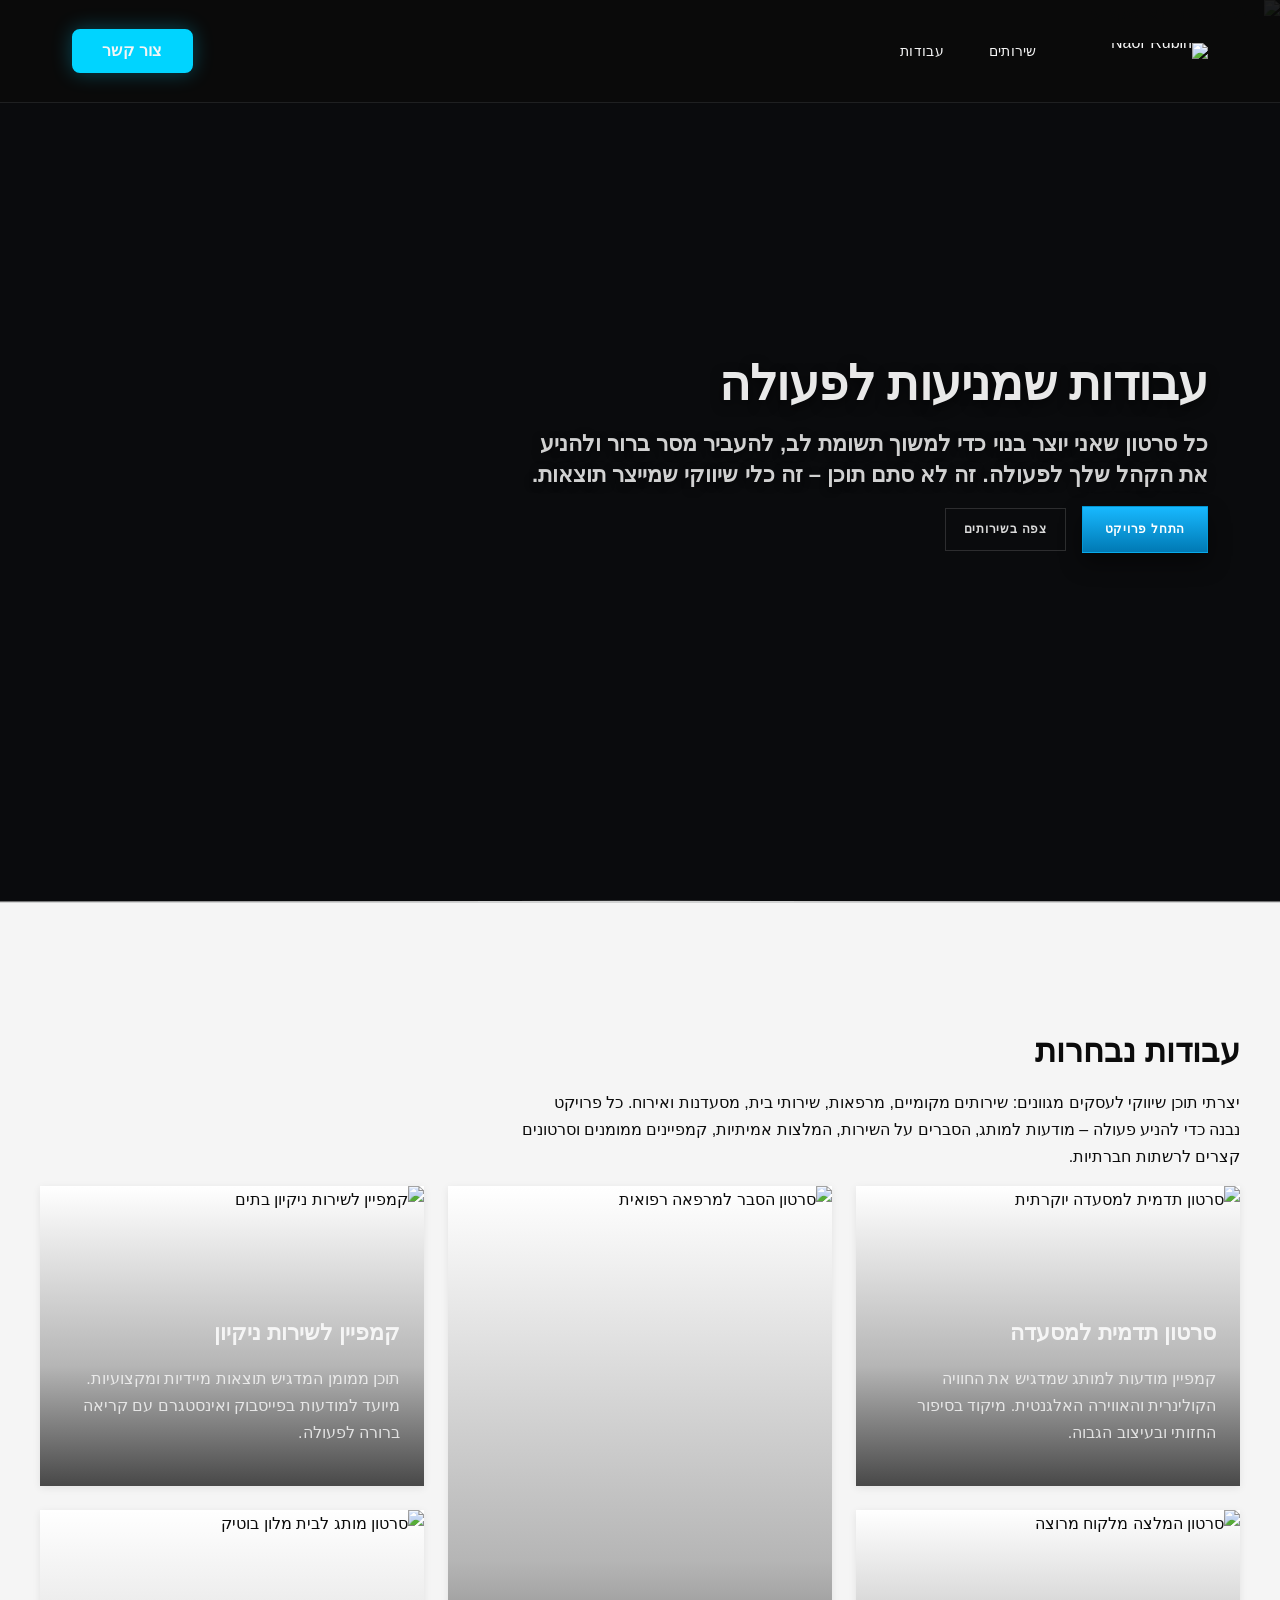
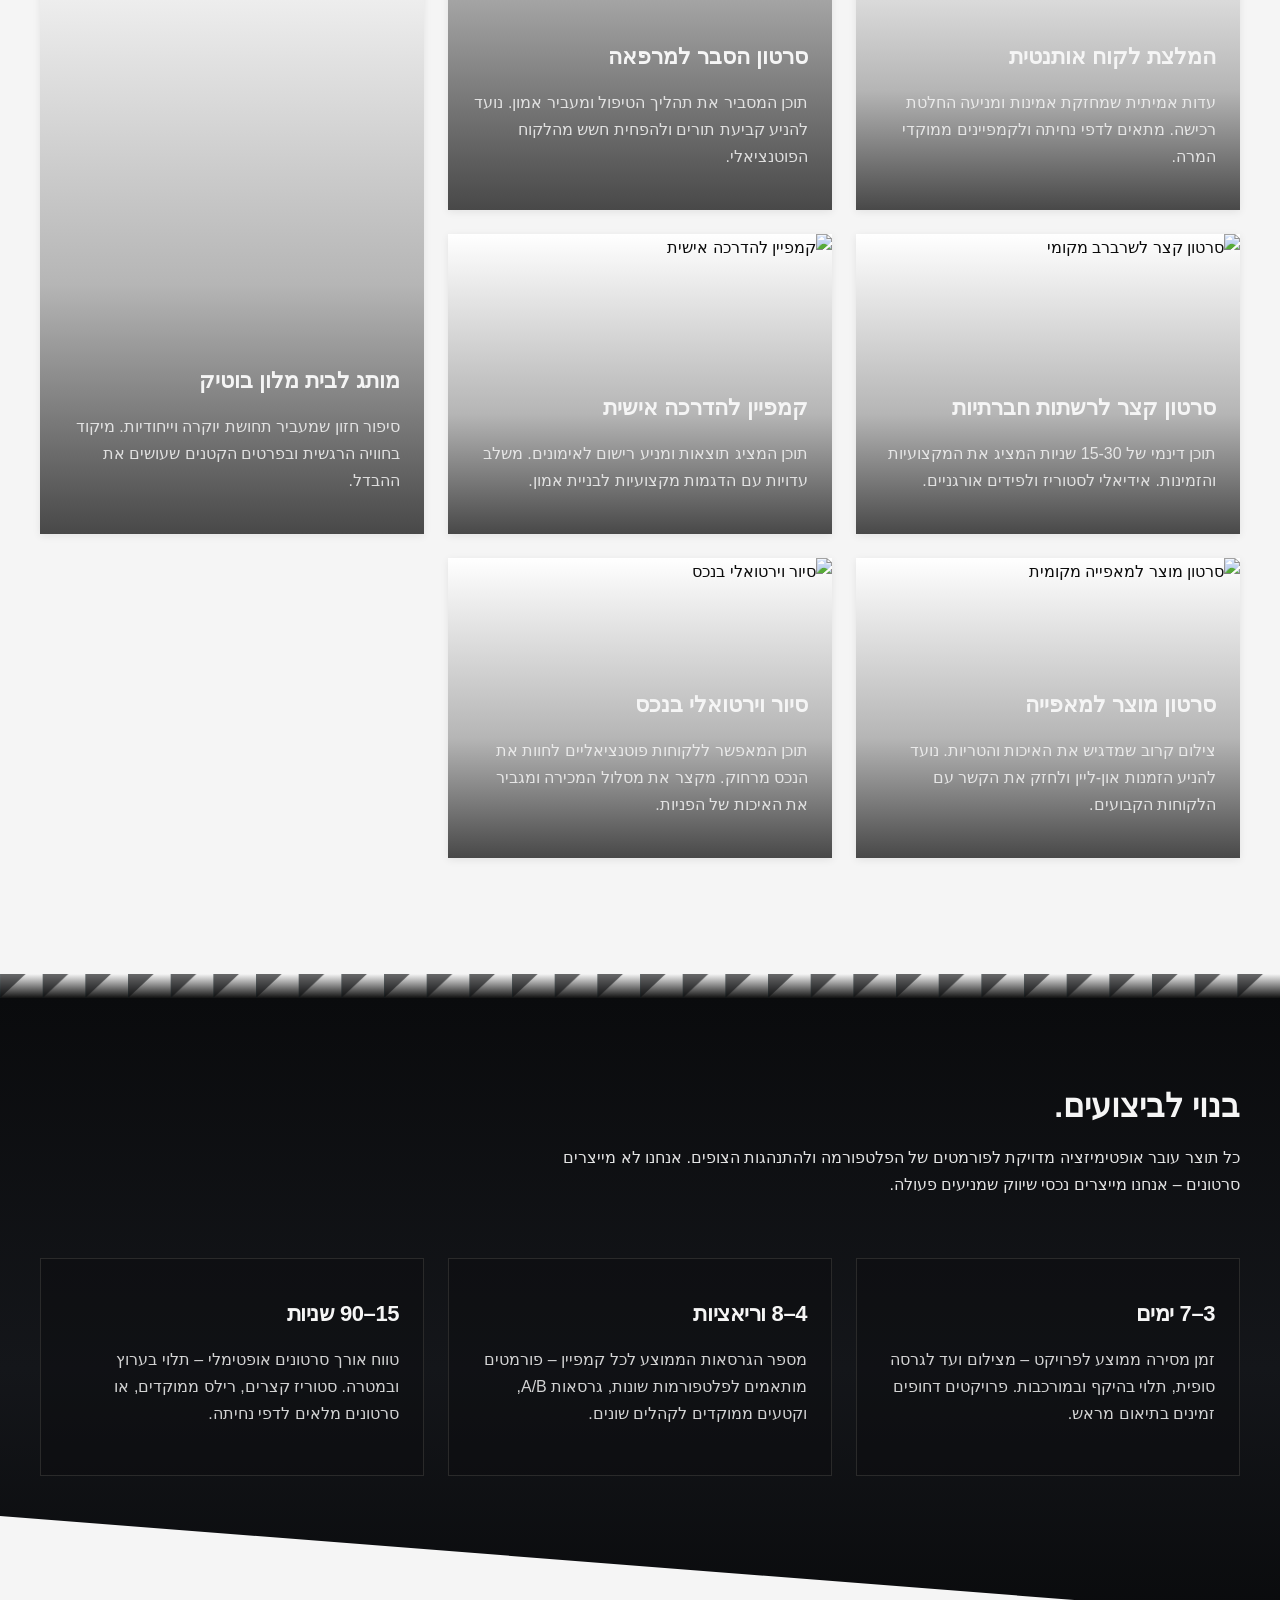
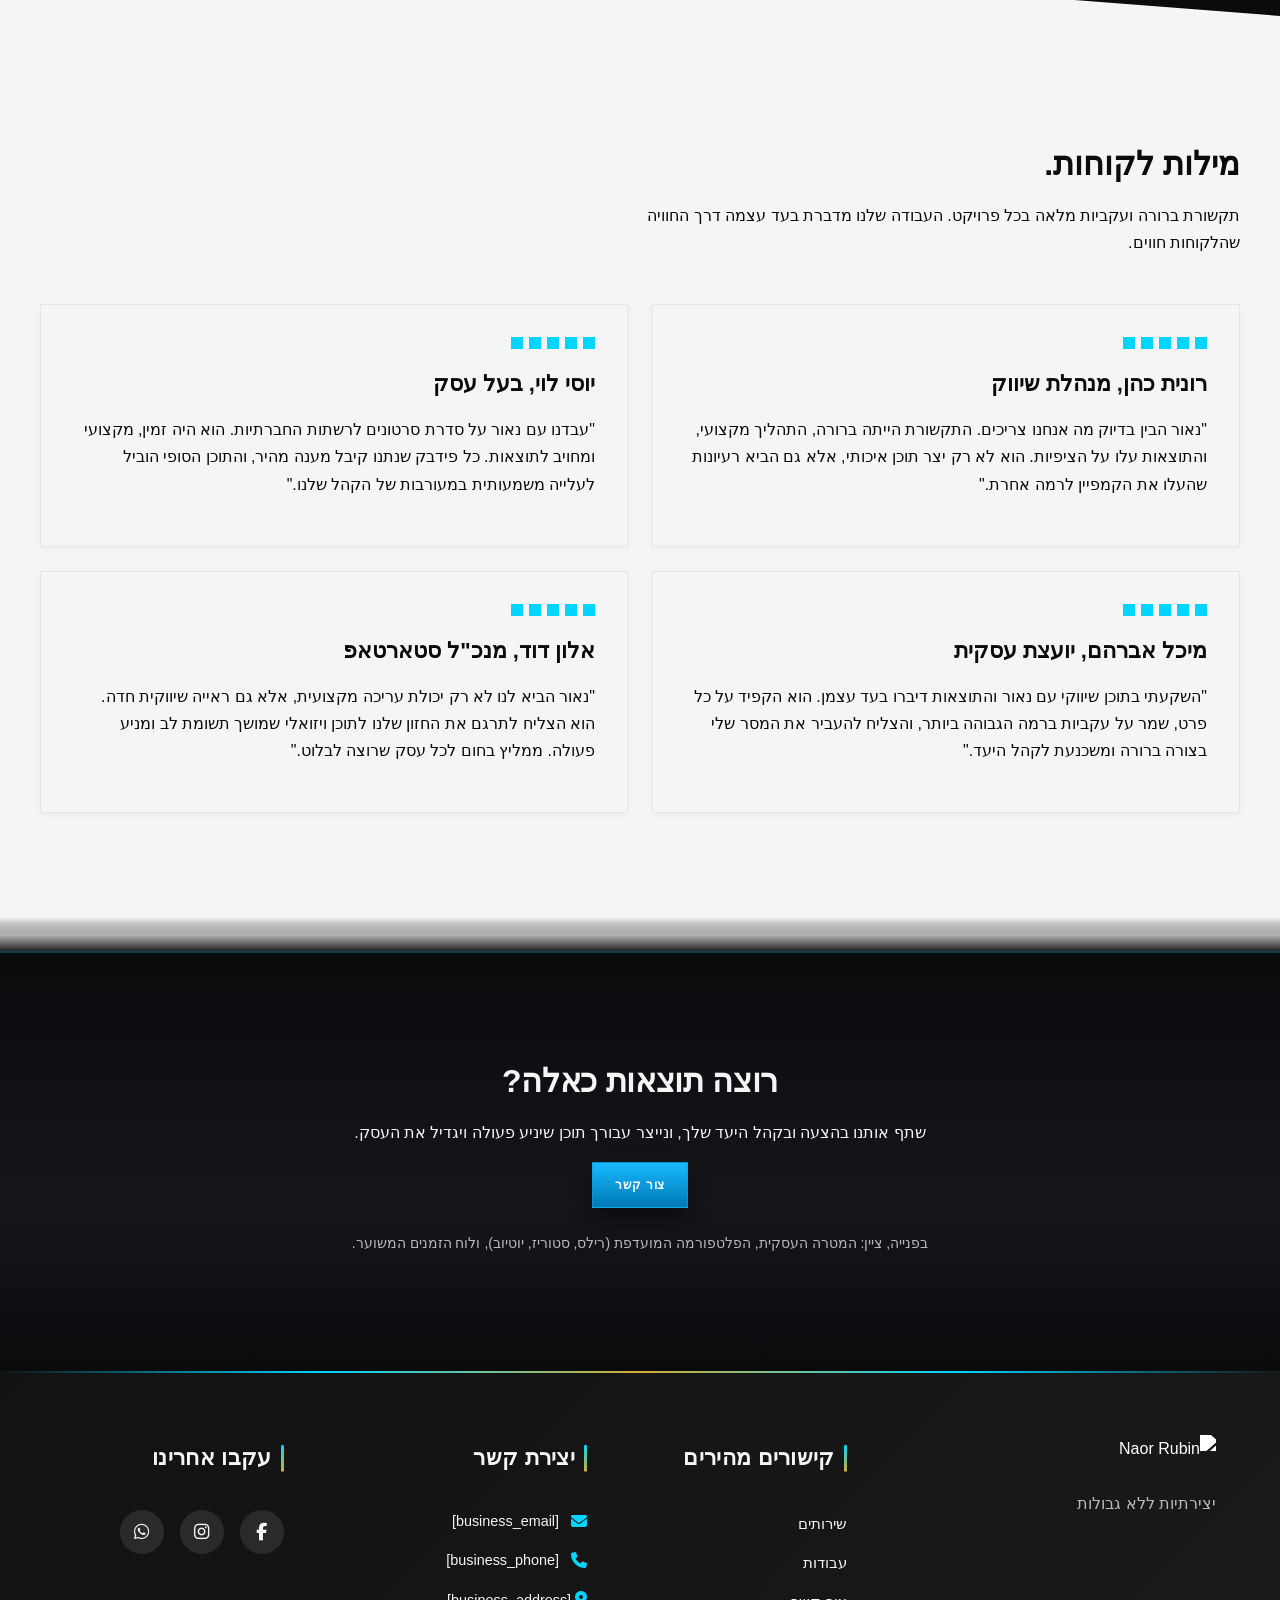
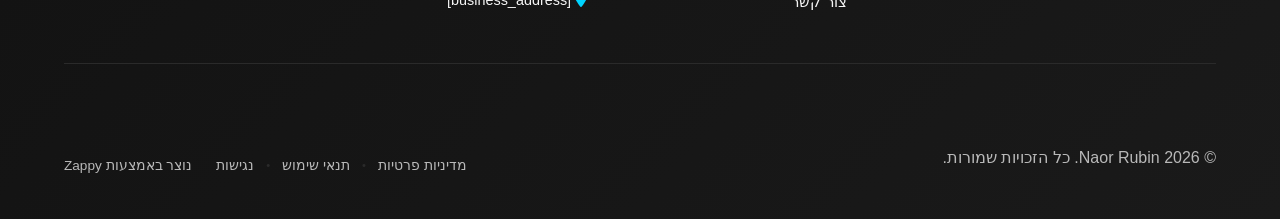
==== work.html @ 1fef0a7d "Background sync: Progressive GitHub Sync" ====
<!DOCTYPE html>
<html lang="he" dir="rtl">
<head>
    <meta charset="UTF-8">
    <meta name="viewport" content="width=device-width, initial-scale=1.0">
    <meta name="robots" content="index, follow">
    <title>פורטפוליו וידאו קולנועי לעסקים — Naor Rubin</title>
    <meta name="description" content="צפו בעבודות וידאו שיווקי שיצרתי לעסקים ונותני שירותים. פרויקטים קולנועיים שמשלבים אסתטיקה פרמיום עם תוצאות שיווקיות מוכחות ומדידות.">
    <meta name="keywords" content="שיווק דיגיטלי ויצירת תוכן, פורטפוליו וידאו שיווקי, עבודות וידאו לעסקים, דוגמאות תוכן שיווקי, פרויקטי וידאו קולנועי">
    
    <!-- Favicons -->
    <link rel="icon" type="image/x-icon" href="/assets/favicon.ico">
    <link rel="icon" type="image/png" sizes="16x16" href="/assets/favicon-16x16.png">
    <link rel="icon" type="image/png" sizes="32x32" href="/assets/favicon-32x32.png">
    <link rel="icon" type="image/png" sizes="48x48" href="/assets/favicon-48x48.png">
    <link rel="icon" type="image/png" sizes="192x192" href="/assets/favicon-192x192.png">
    <link rel="icon" type="image/png" sizes="512x512" href="/assets/favicon-512x512.png">
    <link rel="apple-touch-icon" href="/assets/apple-touch-icon.png">
    <!-- Zappy Analytics -->
<script>
(function() {
  'use strict';
  
  // Configuration
  var config = {
    websiteId: '71c7525f-08ae-4099-ba79-3b40fbfe96bb',
    apiUrl: 'https://api.zappy5.com/api/analytics/track',
    sessionDuration: 30 * 60 * 1000, // 30 minutes
    visitorDuration: 30 * 24 * 60 * 60 * 1000, // 30 days
    trackPageViews: true,
    trackClicks: true,
    trackFormSubmissions: true
  };
  
  // Generate or retrieve persistent visitor ID (30 days)
  function getVisitorId() {
    var visitorKey = 'zappy_visitor_' + config.websiteId;
    var visitor = null;
    
    try {
      visitor = localStorage.getItem(visitorKey);
      if (visitor) {
        var visitorData = JSON.parse(visitor);
        var now = Date.now();
        
        // Check if visitor ID is still valid (30 days)
        if (now - visitorData.created < config.visitorDuration) {
          // Update last seen timestamp
          visitorData.lastSeen = now;
          localStorage.setItem(visitorKey, JSON.stringify(visitorData));
          return visitorData.id;
        }
      }
    } catch (e) {
      console.warn('Zappy Analytics: LocalStorage not available');
    }
    
    // Generate new visitor ID
    var newVisitorId = 'zv_' + Date.now() + '_' + Math.random().toString(36).substr(2, 9);
    
    try {
      localStorage.setItem(visitorKey, JSON.stringify({
        id: newVisitorId,
        created: Date.now(),
        lastSeen: Date.now()
      }));
    } catch (e) {
      // Continue without local storage
    }
    
    return newVisitorId;
  }
  
  // Generate or retrieve session ID (30 minutes)
  function getSessionId() {
    var sessionKey = 'zappy_session_' + config.websiteId;
    var session = null;
    
    try {
      session = sessionStorage.getItem(sessionKey);
      if (session) {
        var sessionData = JSON.parse(session);
        var now = Date.now();
        
        // Check if session is still valid
        if (now - sessionData.timestamp < config.sessionDuration) {
          // Update timestamp
          sessionData.timestamp = now;
          sessionStorage.setItem(sessionKey, JSON.stringify(sessionData));
          return sessionData.id;
        }
      }
    } catch (e) {
      console.warn('Zappy Analytics: SessionStorage not available');
    }
    
    // Generate new session ID
    var newSessionId = 'zs_' + Date.now() + '_' + Math.random().toString(36).substr(2, 9);
    
    try {
      sessionStorage.setItem(sessionKey, JSON.stringify({
        id: newSessionId,
        timestamp: Date.now()
      }));
    } catch (e) {
      // Continue without session storage
    }
    
    return newSessionId;
  }
  
  var visitorId = getVisitorId();
  var sessionId = getSessionId();
  
  // Track an event
  function trackEvent(eventType, data) {
    data = data || {};
    
    var eventData = {
      website_id: config.websiteId,
      event_type: eventType,
      page_path: window.location.pathname,
      referrer: document.referrer || 'direct',
      visitor_id: visitorId,
      session_id: sessionId,
      metadata: data
    };
    
    // Use sendBeacon if available (better for page unload events)
    if (navigator.sendBeacon) {
      var blob = new Blob([JSON.stringify(eventData)], { type: 'application/json' });
      navigator.sendBeacon(config.apiUrl, blob);
    } else {
      // Fallback to fetch
      fetch(config.apiUrl, {
        method: 'POST',
        headers: {
          'Content-Type': 'application/json'
        },
        body: JSON.stringify(eventData),
        keepalive: true
      }).catch(function(error) {
        console.warn('Zappy Analytics: Failed to track event', error);
      });
    }
  }
  
  // Track page view
  if (config.trackPageViews) {
    trackEvent('pageview', {
      title: document.title,
      url: window.location.href
    });
  }
  
  // Track clicks on important elements
  if (config.trackClicks) {
    document.addEventListener('click', function(e) {
      var target = e.target;
      
      // Track button clicks (counted as actions)
      if (target.tagName === 'BUTTON' || target.closest('button')) {
        var button = target.tagName === 'BUTTON' ? target : target.closest('button');
        trackEvent('click', {
          element: 'button',
          text: button.textContent.trim().substring(0, 100),
          id: button.id || null,
          class: button.className || null
        });
      }
      
      // Track link clicks (navigation - not counted as actions)
      else if (target.tagName === 'A' || target.closest('a')) {
        var link = target.tagName === 'A' ? target : target.closest('a');
        trackEvent('navigation', {
          element: 'link',
          text: link.textContent.trim().substring(0, 100),
          href: link.href,
          external: link.hostname !== window.location.hostname
        });
      }
    }, true);
  }
  
  // Track form submissions
  if (config.trackFormSubmissions) {
    document.addEventListener('submit', function(e) {
      var form = e.target;
      
      trackEvent('form_submit', {
        form_id: form.id || null,
        form_name: form.name || null,
        form_action: form.action || null,
        form_method: form.method || 'GET'
      });
    }, true);
  }
  
  // Track time on page (send on page unload)
  var pageLoadTime = Date.now();
  
  window.addEventListener('beforeunload', function() {
    var timeOnPage = Math.floor((Date.now() - pageLoadTime) / 1000); // in seconds
    
    trackEvent('page_unload', {
      time_on_page: timeOnPage,
      page_path: window.location.pathname
    });
  });
  
  // Expose tracking function globally for custom events
  window.zappyAnalytics = {
    track: trackEvent,
    getVisitorId: function() { return visitorId; },
    getSessionId: function() { return sessionId; }
  };
  
})();
</script>
<!-- End Zappy Analytics -->
    <meta property="og:title" content="פורטפוליו וידאו קולנועי לעסקים — Naor Rubin">
  <meta property="og:description" content="צפו בעבודות וידאו שיווקי שיצרתי לעסקים ונותני שירותים. פרויקטים קולנועיים שמשלבים אסתטיקה פרמיום עם תוצאות שיווקיות מוכחות ומדידות.">
  <meta property="og:type" content="website">
  <meta property="og:locale" content="he_IL">
  
  <meta name="twitter:card" content="summary_large_image">
  <meta name="twitter:title" content="פורטפוליו וידאו קולנועי לעסקים — Naor Rubin">
  <meta name="twitter:description" content="צפו בעבודות וידאו שיווקי שיצרתי לעסקים ונותני שירותים. פרויקטים קולנועיים שמשלבים אסתטיקה פרמיום עם תוצאות שיווקיות מוכחות ומדידות.">
  
  <link rel="stylesheet" href="https://cdnjs.cloudflare.com/ajax/libs/font-awesome/6.4.0/css/all.min.css">

    <!-- Favicons -->
    <link rel="icon" type="image/x-icon" href="/assets/favicon.ico">
    <link rel="icon" type="image/png" sizes="16x16" href="/assets/favicon-16x16.png">
    <link rel="icon" type="image/png" sizes="32x32" href="/assets/favicon-32x32.png">
    <link rel="icon" type="image/png" sizes="48x48" href="/assets/favicon-48x48.png">
    <link rel="icon" type="image/png" sizes="192x192" href="/assets/favicon-192x192.png">
    <link rel="icon" type="image/png" sizes="512x512" href="/assets/favicon-512x512.png">
    <link rel="apple-touch-icon" href="/assets/apple-touch-icon.png">
    <!-- Cookie Consent -->
    <link rel="stylesheet" href="https://cdn.jsdelivr.net/npm/vanilla-cookieconsent@3/dist/cookieconsent.css">
    <script src="https://cdn.jsdelivr.net/npm/vanilla-cookieconsent@3/dist/cookieconsent.umd.js"></script>
    <!-- Mickidum Accessibility Toolbar -->
    <script src="https://cdn.jsdelivr.net/gh/mickidum/acc_toolbar/acctoolbar/acctoolbar.min.js"></script>
    <link rel="stylesheet" href="/styles.css">

    <style id="zappy-dropdown-submenu-styles">
      /* ========== DESKTOP DROPDOWN SUBMENU STYLES ========== */
      /* Base styles for dropdown submenus - parent must be positioned */
      .nav-menu li:has(.sub-menu), nav li:has(.sub-menu), .navbar li:has(.sub-menu), #navMenu li:has(.sub-menu) { position: relative; }
      /* Submenu base - hidden by default */
      .nav-menu .sub-menu, nav .sub-menu, .navbar .sub-menu, #navMenu .sub-menu { display: block !important; position: absolute !important; top: 100%; left: 0; min-width: 220px; background: white; border-radius: 8px; box-shadow: 0 8px 25px rgba(0,0,0,0.15); padding: 8px 0; opacity: 0; visibility: hidden; transform: translateY(10px); transition: all 0.3s ease; z-index: 1000; list-style: none; pointer-events: none; }
      /* CRITICAL: Desktop hover styles to show dropdown */
      .nav-menu li:hover > .sub-menu, nav li:hover > .sub-menu, .navbar li:hover > .sub-menu, #navMenu li:hover > .sub-menu { opacity: 1 !important; visibility: visible !important; transform: translateY(0) !important; pointer-events: auto !important; }
      /* Submenu item styling */
      .sub-menu li { list-style: none; margin: 0; padding: 0; }
      .sub-menu a { display: block !important; padding: 10px 16px !important; color: var(--text-dark, #333) !important; font-weight: 500; text-decoration: none; white-space: nowrap; transition: background-color 0.2s; }
      .sub-menu a:hover { background-color: #f5f5f5; }
      /* RTL (Hebrew/Arabic) dropdown positioning */
      [dir="rtl"] .nav-menu .sub-menu, [dir="rtl"] nav .sub-menu, [dir="rtl"] .navbar .sub-menu, html[lang="he"] .nav-menu .sub-menu, html[lang="he"] nav .sub-menu, html[lang="he"] .navbar .sub-menu, html[lang="ar"] .nav-menu .sub-menu, html[lang="ar"] nav .sub-menu, html[lang="ar"] .navbar .sub-menu { left: auto !important; right: 0 !important; }
      /* Hide empty dropdown menus */
      .sub-menu:empty, .sub-menu:not(:has(li:not(.zappy-hidden-menu-item))), .sub-menu:not(:has(li)) { display: none !important; opacity: 0 !important; visibility: hidden !important; pointer-events: none !important; }
      /* Desktop: show submenu on Menu Group hover */
      li:has(.menu-group-title):hover > .sub-menu { opacity: 1 !important; visibility: visible !important; transform: translateY(0) !important; pointer-events: auto !important; }
      /* Menu Group title styling */
      .nav-menu > li > .menu-group-title, #navMenu > li > .menu-group-title { display: inline-block; padding: 0.5rem 1rem; cursor: default; user-select: none; }
      
      /* ========== MOBILE SUBMENU STYLES ========== */
      @media (max-width: 768px) {
        .nav-menu .sub-menu, nav .sub-menu, .navbar .sub-menu, #navMenu .sub-menu { position: static !important; transform: none !important; box-shadow: none !important; background: transparent !important; max-height: 0; overflow: hidden; opacity: 0; visibility: hidden; transition: max-height 0.3s ease, opacity 0.3s ease; padding: 0 !important; border-radius: 0 !important; }
        .sub-menu.mobile-expanded { max-height: 500px !important; opacity: 1 !important; visibility: visible !important; padding: 8px 0 8px 16px !important; }
        [dir="rtl"] .sub-menu.mobile-expanded, html[lang="he"] .sub-menu.mobile-expanded { padding: 8px 16px 8px 0 !important; }
        /* Disable hover behavior on mobile */
        .nav-menu li:hover > .sub-menu, nav li:hover > .sub-menu, .navbar li:hover > .sub-menu, #navMenu li:hover > .sub-menu { opacity: 0; visibility: hidden; pointer-events: none; }
        .nav-menu li > .sub-menu.mobile-expanded, nav li > .sub-menu.mobile-expanded, .navbar li > .sub-menu.mobile-expanded, #navMenu li > .sub-menu.mobile-expanded { opacity: 1 !important; visibility: visible !important; pointer-events: auto !important; }
        .nav-menu li:has(.sub-menu), nav li:has(.sub-menu), .navbar li:has(.sub-menu), #navMenu li:has(.sub-menu) { display: flex !important; flex-wrap: wrap !important; align-items: center !important; position: relative !important; min-height: 44px !important; }
        .nav-menu li:has(.sub-menu) > a, nav li:has(.sub-menu) > a, .navbar li:has(.sub-menu) > a, #navMenu li:has(.sub-menu) > a { flex: 1 !important; min-width: 0 !important; }
        .nav-menu li:has(.sub-menu) > .menu-group-title, nav li:has(.sub-menu) > .menu-group-title, .navbar li:has(.sub-menu) > .menu-group-title, #navMenu li:has(.sub-menu) > .menu-group-title { flex: 1 !important; min-width: 0 !important; padding: 0 !important; line-height: inherit !important; }
        .nav-menu li:has(.sub-menu) > .sub-menu, nav li:has(.sub-menu) > .sub-menu, .navbar li:has(.sub-menu) > .sub-menu, #navMenu li:has(.sub-menu) > .sub-menu { flex-basis: 100% !important; width: 100% !important; }
        .nav-menu li:has(.sub-menu) > a [class*="chevron"], .nav-menu li:has(.sub-menu) > a [class*="arrow"], .nav-menu li:has(.sub-menu) > a .fa-chevron-down, .nav-menu li:has(.sub-menu) > a .fa-angle-down, nav li:has(.sub-menu) > a [class*="chevron"], nav li:has(.sub-menu) > a [class*="arrow"], #navMenu li:has(.sub-menu) > a [class*="chevron"], #navMenu li:has(.sub-menu) > a [class*="arrow"] { display: none !important; visibility: hidden !important; }
        .mobile-submenu-toggle { display: flex !important; align-items: center !important; justify-content: center !important; width: 44px !important; height: auto !important; background: transparent !important; border: none !important; cursor: pointer !important; color: var(--text-dark) !important; position: static !important; flex-shrink: 0 !important; align-self: stretch !important; z-index: 2 !important; padding: 0 !important; margin: 0 !important; }
        .mobile-submenu-toggle::after { content: '' !important; width: 0 !important; height: 0 !important; border-left: 6px solid transparent !important; border-right: 6px solid transparent !important; border-top: 7px solid currentColor !important; transition: transform 0.3s ease !important; }
        .mobile-submenu-toggle.expanded::after { transform: rotate(180deg) !important; }
        .sub-menu a { padding: 10px 0 !important; display: block !important; color: var(--text-dark) !important; }
        .navbar .sub-menu li a, nav.navbar .sub-menu li a, .zappy-products-dropdown .sub-menu a { color: var(--text-dark) !important; }
      }
      @media (min-width: 769px) { .mobile-submenu-toggle { display: none !important; } }
    </style>

    <style id="mobile-lang-menu-deployed-css">
    @media (max-width: 768px) {
      .lang-switcher,
      .nav-cta-container .lang-switcher,
      .nav-container .lang-switcher,
      .navbar .lang-switcher,
      .navbar .nav-cta-container .lang-switcher,
      .nav-icons-left .lang-switcher,
      .nav-ecommerce-icons .lang-switcher { display: none !important; }
      .mobile-lang-menu { width: 100%; border-top: 1px solid rgba(128,128,128,0.2); padding: 8px 0 0 0; margin-top: 8px; }
      .mobile-lang-toggle { display: flex !important; align-items: center; justify-content: space-between; width: 100%; padding: 12px 16px; background: none; border: none; cursor: pointer; font-size: 15px; color: inherit; font-family: inherit; }
      .mobile-lang-toggle::after { content: ''; display: inline-block; width: 8px; height: 8px; border-right: 2px solid currentColor; border-bottom: 2px solid currentColor; transform: rotate(45deg); transition: transform 0.3s ease; margin-left: 8px; }
      .mobile-lang-toggle.expanded::after { transform: rotate(-135deg); }
      .mobile-lang-options { max-height: 0; overflow: hidden; transition: max-height 0.3s ease; }
      .mobile-lang-options.expanded { max-height: 300px; }
      .mobile-lang-option { display: flex !important; align-items: center; gap: 10px; padding: 10px 24px; text-decoration: none; color: inherit; font-size: 14px; font-family: inherit; }
      .mobile-lang-option:hover { background: rgba(128,128,128,0.1); }
      .mobile-lang-option.active { font-weight: 600; opacity: 0.7; pointer-events: none; }
      .mobile-lang-option img { width: 20px; height: 20px; border-radius: 50%; }
    }
    @media (min-width: 769px) {
      .mobile-lang-menu { display: none !important; }
    }
    </style>

    <style id="zappy-widget-visibility">
      #mic-access-tool-general-button, .mic-access-tool-general-button,
      #mic-init-access-tool .mic-access-tool-general-button, #mic-init-access-tool #mic-access-tool-general-button,
      ._access-icon, #mic-access-tool-box, .mic-access-tool-box,
      #mic-init-access-tool #mic-access-tool-box, div[id*="mic-access-tool-box"], ._access-menu {
        display: none !important; visibility: hidden !important; opacity: 0 !important; pointer-events: none !important;
      }
    </style>
</head>
<body>

  <nav class="navbar" dir="rtl">
  <button class="mobile-toggle" id="mobileToggle" aria-label="Menu">
    <svg class="hamburger-icon" width="24" height="24" viewbox="0 0 24 24" fill="none">
      <path d="M3 12h18M3 6h18M3 18h18" stroke="currentColor" stroke-width="2" stroke-linecap="round"></path>
    </svg>
    <svg class="close-icon" width="24" height="24" viewbox="0 0 24 24" fill="none" style="display: none;">
      <path d="M18 6L6 18M6 6l12 12" stroke="currentColor" stroke-width="2" stroke-linecap="round"></path>
    </svg>
  </button>
  
  <button class="phone-header-btn" aria-label="Call">
    <svg width="20" height="20" viewbox="0 0 24 24" fill="currentColor">
      <path d="M22 16.92v3a2 2 0 0 1-2.18 2 19.79 19.79 0 0 1-8.63-3.07 19.5 19.5 0 0 1-6-6 19.79 19.79 0 0 1-3.07-8.67A2 2 0 0 1 4.11 2h3a2 2 0 0 1 2 1.72 12.84 12.84 0 0 0 .7 2.81 2 2 0 0 1-.45 2.11L8.09 9.91a16 16 0 0 0 6 6l1.27-1.27a2 2 0 0 1 2.11-.45 12.84 12.84 0 0 0 2.81.7A2 2 0 0 1 22 16.92z"></path>
    </svg>
  </button>
  
  <div class="nav-container">
    <div class="nav-right-group"><div class="nav-brand">
      <a href="/" class="logo-link">
        <img src="/assets/naor-rubin-creative-services-logo.webp" alt="Naor Rubin" class="logo">
      </a>
    </div><ul class="nav-menu" id="navMenu"><li><a href="/services">שירותים</a></li><li><a href="/work">עבודות</a></li></ul></div>
    
    
    
    <div class="nav-cta-container">
      <a href="/contact" class="nav-cta-btn">צור קשר</a>
    </div>
  </div>
</nav>
<script>

// Navbar Mobile Menu Toggle and Contrast Fix
(function() {
  // Use 'load' event instead of 'DOMContentLoaded' to ensure we run AFTER all other scripts
  window.addEventListener('load', function() {
    
    // FIX MOBILE BUTTON CONTRAST
    // Detect navbar background color and apply contrasting color to mobile buttons
    const navbar = document.querySelector('.navbar, nav, header');
    if (!navbar) {
      console.log('[Navbar] Navbar element not found');
      return;
    }
    
    // DECLARE VARIABLES EARLY to avoid Temporal Dead Zone errors
    // These are used in multiple places below
    let mobileToggle = document.getElementById('mobileToggle') ||
                       document.querySelector('.mobile-toggle') ||
                       document.querySelector('.hamburger') ||
                       document.querySelector('.hamburger-menu') ||
                       document.querySelector('.menu-toggle') ||
                       document.querySelector('.burger-menu') ||
                       document.querySelector('[aria-label="Menu"]') ||
                       document.querySelector('[aria-label="תפריט"]');
    
    const phoneBtn = document.querySelector('.phone-header-btn');
    
    const computedStyle = window.getComputedStyle(navbar);
    let bgColor = computedStyle.backgroundColor;
    
    console.log('[Navbar] Initial navbar background:', bgColor);
    
    // Check if background is transparent or rgba with 0 alpha
    const isTransparent = bgColor === 'transparent' || 
                         bgColor === 'rgba(0, 0, 0, 0)' ||
                         (bgColor.startsWith('rgba') && bgColor.includes(', 0)'));
    
    if (isTransparent) {
      // Check for background-image or gradient
      const bgImage = computedStyle.backgroundImage;
      if (bgImage && bgImage !== 'none') {
        console.log('[Navbar] Navbar has background image/gradient, using dark text');
        bgColor = 'rgb(240, 240, 240)'; // Assume light background
      } else {
        // Transparent navbar - check body background
        const bodyBg = window.getComputedStyle(document.body).backgroundColor;
        console.log('[Navbar] Navbar transparent, using body background:', bodyBg);
        bgColor = bodyBg;
      }
    }
    
    // Calculate luminance to determine if background is light or dark
    const rgb = bgColor.match(/\d+/g);
    if (rgb && rgb.length >= 3) {
      const r = parseInt(rgb[0]);
      const g = parseInt(rgb[1]);
      const b = parseInt(rgb[2]);
      const luminance = (0.299 * r + 0.587 * g + 0.114 * b) / 255;
      
      // Mobile button colors are set by Claude's AI-generated CSS (same as .nav-menu a)
      // No dynamic color overrides needed - colors come from the generated navbar CSS
      console.log('[Navbar] Mobile button colors preserved from Claude CSS (luminance:', luminance.toFixed(2) + ')');
      
      // FIX ICON SIZES - Ensure SVGs are properly sized and visible
      // INJECT CRITICAL CSS TO OVERRIDE ANY CONFLICTING RULES
      const criticalCSS = document.createElement('style');
      criticalCSS.id = 'zappy-mobile-nav-fix';
      const htmlLang = document.documentElement.lang || 'en';
      const htmlDir = document.documentElement.dir || 'ltr';
      // Check both dir attribute AND lang for RTL detection
      // dir="rtl" is the most reliable indicator
      const isRTL = htmlDir === 'rtl' || htmlLang === 'he' || htmlLang === 'ar';
      
      criticalCSS.textContent = `
        /* Hide mobile buttons on desktop, show only on mobile */
        @media (min-width: 769px) {
          .mobile-toggle,
          .phone-header-btn {
            display: none !important;
          }
        }
        
        /* Show and position mobile buttons correctly on mobile */
        @media (max-width: 768px) {
          .mobile-toggle,
          .phone-header-btn {
            position: absolute !important;
            top: 50% !important;
            transform: translateY(-50%) !important;
            z-index: 1001 !important;
            display: flex !important;
            align-items: center !important;
            justify-content: center !important;
            width: 36px !important;
            height: 36px !important;
            border-radius: 50% !important;
            border: none !important;
            cursor: pointer !important;
            padding: 6px !important;
            background: none !important;
            color: var(--nav-text, var(--text-dark)) !important;
          }
          
          /* LTR positioning (default): hamburger LEFT, phone RIGHT */
          html:not([dir="rtl"]):not([lang="he"]):not([lang="ar"]) .mobile-toggle,
          html[dir="ltr"] .mobile-toggle {
            left: 12px !important;
            right: auto !important;
          }
          html:not([dir="rtl"]):not([lang="he"]):not([lang="ar"]) .phone-header-btn,
          html[dir="ltr"] .phone-header-btn {
            right: 12px !important;
            left: auto !important;
          }
          
          /* RTL positioning: hamburger RIGHT, phone LEFT */
          html[dir="rtl"] .mobile-toggle,
          html[lang="he"] .mobile-toggle,
          html[lang="ar"] .mobile-toggle {
            right: 12px !important;
            left: auto !important;
          }
          html[dir="rtl"] .phone-header-btn,
          html[lang="he"] .phone-header-btn,
          html[lang="ar"] .phone-header-btn {
            left: 12px !important;
            right: auto !important;
          }
          
          /* CRITICAL: Ensure nav-container has min-height on mobile */
          /* All children are positioned absolutely/fixed on mobile, so height:auto collapses to 0 */
          .nav-container {
            min-height: 70px !important;
            position: relative !important;
          }
          
          /* Ensure SVG icons are properly sized and inherit color */
          .mobile-toggle svg,
          .phone-header-btn svg {
            width: 24px !important;
            height: 24px !important;
            /* Don't force display - let JavaScript control hamburger/close toggle */
          }
          
          /* Reset nav-cta-container on mobile - remove desktop box-shadow/padding */
          /* that creates a visible ghost box when CTA button is hidden */
          .nav-cta-container {
            box-shadow: none !important;
            padding: 0 !important;
          }
          
          /* Hide nav-cta-container entirely on mobile when there's no lang-switcher */
          /* (only the CTA button is inside, and it's hidden on mobile) */
          .nav-cta-container:not(:has(.lang-switcher)) {
            display: none !important;
          }
          
          /* CRITICAL: Prevent hero image fade gradient from bleeding over headline text */
          /* The .image-fade-gradient has bottom: -30px (extends below parent) */
          /* On mobile stacked layout, this overlaps the h1 text below the image */
          .hero-image-column {
            overflow: hidden !important;
          }
          .image-fade-gradient {
            bottom: 0 !important;
          }
          
          /* Hide desktop language switcher on mobile - hamburger menu handles it */
          /* High specificity to override stored CSS */
          .lang-switcher,
          .nav-cta-container .lang-switcher,
          .nav-container .lang-switcher,
          .navbar .lang-switcher,
          .navbar .nav-cta-container .lang-switcher {
            display: none !important;
          }
        }
      `;
      
      // Remove existing fix if present and inject new one
      const existing = document.getElementById('zappy-mobile-nav-fix');
      if (existing) existing.remove();
      document.head.appendChild(criticalCSS);
      
      console.log('[Navbar] Critical CSS injected for mobile nav positioning');
      
      // ONLY apply inline positioning styles on mobile viewport
      // On desktop, the CSS handles hiding these buttons with display: none
      // Inline styles were breaking desktop layout by overriding CSS
      const isMobileViewport = window.innerWidth <= 768;
      
      if (mobileToggle) {
        // Icon sizing applies to all viewports for consistency
        const hamburgerIcon = mobileToggle.querySelector('.hamburger-icon');
        const closeIcon = mobileToggle.querySelector('.close-icon');
        
        if (hamburgerIcon) {
          hamburgerIcon.style.setProperty('width', '24px', 'important');
          hamburgerIcon.style.setProperty('height', '24px', 'important');
          hamburgerIcon.style.setProperty('display', 'block', 'important'); // Show hamburger by default
        }
        if (closeIcon) {
          closeIcon.style.setProperty('width', '24px', 'important');
          closeIcon.style.setProperty('height', '24px', 'important');
          closeIcon.style.setProperty('display', 'none', 'important'); // Hide close icon by default
        }
        
        // ONLY set positioning inline styles on mobile
        if (isMobileViewport) {
          mobileToggle.style.setProperty('position', 'absolute', 'important');
          mobileToggle.style.setProperty('top', '50%', 'important');
          mobileToggle.style.setProperty('transform', 'translateY(-50%)', 'important');
          mobileToggle.style.setProperty('z-index', '1001', 'important');
          
          // Clear any inline left/right so CSS can take over based on html[dir]
          mobileToggle.style.removeProperty('left');
          mobileToggle.style.removeProperty('right');
          
          console.log('[Navbar] Mobile toggle positioning applied (mobile viewport)');
        } else {
          // On desktop, clear any positioning styles to let CSS handle it
          mobileToggle.style.removeProperty('position');
          mobileToggle.style.removeProperty('top');
          mobileToggle.style.removeProperty('transform');
          mobileToggle.style.removeProperty('z-index');
          mobileToggle.style.removeProperty('left');
          mobileToggle.style.removeProperty('right');
          console.log('[Navbar] Desktop viewport - cleared mobile toggle inline positioning');
        }
      }
      
      if (phoneBtn) {
        // Icon sizing applies to all viewports
        const phoneIcon = phoneBtn.querySelector('svg');
        if (phoneIcon) {
          phoneIcon.style.width = '24px';
          phoneIcon.style.height = '24px';
          phoneIcon.setAttribute('width', '24');
          phoneIcon.setAttribute('height', '24');
        }
        
        // ONLY set positioning inline styles on mobile
        if (isMobileViewport) {
          phoneBtn.style.setProperty('position', 'absolute', 'important');
          phoneBtn.style.setProperty('top', '50%', 'important');
          phoneBtn.style.setProperty('transform', 'translateY(-50%)', 'important');
          phoneBtn.style.setProperty('z-index', '1001', 'important');
          
          // Clear any inline left/right so CSS can take over based on html[dir]
          phoneBtn.style.removeProperty('left');
          phoneBtn.style.removeProperty('right');
          
          console.log('[Navbar] Phone button positioning applied (mobile viewport)');
        } else {
          // On desktop, clear any positioning styles to let CSS handle it
          phoneBtn.style.removeProperty('position');
          phoneBtn.style.removeProperty('top');
          phoneBtn.style.removeProperty('transform');
          phoneBtn.style.removeProperty('z-index');
          phoneBtn.style.removeProperty('left');
          phoneBtn.style.removeProperty('right');
          console.log('[Navbar] Desktop viewport - cleared phone button inline positioning');
        }
      }
    } else {
      console.log('[Navbar] Could not parse background color:', bgColor);
    }
    
    // MOBILE MENU TOGGLE
    // Re-query in case DOM changed (mobileToggle already declared at top of function)
    mobileToggle = document.getElementById('mobileToggle') ||
                   document.querySelector('.mobile-toggle') ||
                   document.querySelector('.hamburger') ||
                   document.querySelector('.hamburger-menu') ||
                   document.querySelector('.menu-toggle') ||
                   document.querySelector('.burger-menu') ||
                   document.querySelector('[aria-label="Menu"]') ||
                   document.querySelector('[aria-label="תפריט"]');
    
    // EXPANDED SEARCH: Find nav menu by ID or class
    const navMenu = document.getElementById('navMenu') ||
                  document.querySelector('.nav-menu') ||
                  document.querySelector('.nav-links') ||
                  document.querySelector('nav ul:not(.submenu)');
    
    if (!mobileToggle || !navMenu) {
      console.log('[Navbar] Mobile toggle or menu not found:', { toggle: !!mobileToggle, menu: !!navMenu });
      return;
    }
    
    // Ensure navMenu has ID for CSS targeting
    if (!navMenu.id) {
      navMenu.id = 'navMenu';
    }
    
    console.log('[Navbar] Initializing mobile menu...');
    
    // Remove any existing event listeners by cloning the button
    const newToggle = mobileToggle.cloneNode(true);
    mobileToggle.parentNode.replaceChild(newToggle, mobileToggle);
    
    // Toggle menu on button click - use newToggle now
    newToggle.addEventListener('click', function(e) {
      e.preventDefault();
      e.stopPropagation();
      
      const hamburgerIcon = this.querySelector('.hamburger-icon');
      const closeIcon = this.querySelector('.close-icon');
      const isActive = navMenu.classList.contains('active');
      
      if (isActive) {
        // Close menu
        navMenu.classList.remove('active');
        if (hamburgerIcon) hamburgerIcon.style.setProperty('display', 'block', 'important');
        if (closeIcon) closeIcon.style.setProperty('display', 'none', 'important');
        document.body.style.overflow = '';
        console.log('[Navbar] Menu closed');
      } else {
        // Open menu
        navMenu.classList.add('active');
        if (hamburgerIcon) hamburgerIcon.style.setProperty('display', 'none', 'important');
        if (closeIcon) closeIcon.style.setProperty('display', 'block', 'important');
        document.body.style.overflow = 'hidden';
        console.log('[Navbar] Menu opened');
      }
    });
    
    // Close menu when clicking nav links (but NOT dropdown toggles)
    const navLinks = navMenu.querySelectorAll('a');
    navLinks.forEach(function(link) {
      link.addEventListener('click', function() {
        // Don't close if it's a dropdown child (unless it's a real navigation link)
        if (this.getAttribute('href') === '#') return;
        
        const hamburgerIcon = newToggle.querySelector('.hamburger-icon');
        const closeIcon = newToggle.querySelector('.close-icon');
        
        navMenu.classList.remove('active');
        if (hamburgerIcon) hamburgerIcon.style.setProperty('display', 'block', 'important');
        if (closeIcon) closeIcon.style.setProperty('display', 'none', 'important');
        document.body.style.overflow = '';
        console.log('[Navbar] Menu closed (link clicked)');
      });
    });
    
    // DROPDOWN MENU TOGGLE (for mobile and touch devices)
    var dropdownToggles = navMenu.querySelectorAll('.dropdown-toggle');
    dropdownToggles.forEach(function(toggle) {
      toggle.addEventListener('click', function(e) {
        e.preventDefault();
        e.stopPropagation();
        var parent = this.closest('.nav-dropdown');
        if (!parent) return;
        
        // Close other open dropdowns at the same level
        var siblings = parent.parentNode.querySelectorAll('.nav-dropdown.open');
        siblings.forEach(function(sib) {
          if (sib !== parent) sib.classList.remove('open');
        });
        
        parent.classList.toggle('open');
        console.log('[Navbar] Dropdown toggled:', parent.classList.contains('open') ? 'open' : 'closed');
      });
    });
    
    // Close dropdowns when clicking outside
    document.addEventListener('click', function(e) {
      if (!e.target.closest('.nav-dropdown')) {
        var openDropdowns = document.querySelectorAll('.nav-dropdown.open');
        openDropdowns.forEach(function(dd) { dd.classList.remove('open'); });
      }
    });
    
    console.log('[Navbar] Dropdown handlers initialized for ' + dropdownToggles.length + ' dropdowns');
    
    // Phone button functionality (phoneBtn already declared at top of function)
    if (phoneBtn) {
      phoneBtn.addEventListener('click', function() {
        // Get phone number from placeholder in page or use default
        const phoneLinks = document.querySelectorAll('a[href^="tel:"]');
        const phoneNumber = phoneLinks.length > 0 
          ? phoneLinks[0].getAttribute('href').replace('tel:', '')
          : '[business_phone]';
        
        window.location.href = 'tel:' + phoneNumber;
        console.log('[Navbar] Phone button clicked');
      });
    }
    
    console.log('[Navbar] Mobile menu initialized successfully');
    
    // === WHATSAPP BUTTON VISIBILITY FIX ===
    // Ensure WhatsApp floating button is hidden on desktop and visible on mobile
    // IMPORTANT: Only target the floating button by its class, NOT generic wa.me links
    const handleWhatsAppVisibility = function() {
      const whatsappBtn = document.querySelector('.whatsapp-float');
      if (whatsappBtn) {
        const isDesktop = window.innerWidth >= 769;
        if (isDesktop) {
          whatsappBtn.style.setProperty('display', 'none', 'important');
          whatsappBtn.style.setProperty('visibility', 'hidden', 'important');
          whatsappBtn.style.setProperty('opacity', '0', 'important');
          whatsappBtn.style.setProperty('pointer-events', 'none', 'important');
          console.log('[WhatsApp] Button hidden on desktop');
        } else {
          whatsappBtn.style.removeProperty('display');
          whatsappBtn.style.removeProperty('visibility');
          whatsappBtn.style.removeProperty('opacity');
          whatsappBtn.style.removeProperty('pointer-events');
          console.log('[WhatsApp] Button visible on mobile');
        }
      }
    };
    
    // Run on load
    handleWhatsAppVisibility();
    
    // Run on resize with debouncing
    let resizeTimer;
    window.addEventListener('resize', function() {
      clearTimeout(resizeTimer);
      resizeTimer = setTimeout(handleWhatsAppVisibility, 100);
    });
  });
})();

</script>
  
  <main>
    <section class="work-hero-section" data-layout-spec="עבודות-hero" data-hero-type="fullscreen-scrim">
  <div class="work-hero-bg-wrapper">
    <img data-hero-bg="true" data-placeholder="work-hero-bg" data-context="Cinematic wide shot of a professional video editing suite with multiple high-end monitors displaying color grading software, dramatic side lighting creating strong shadows, shallow depth of field, dark moody atmosphere with blue and gold accent lighting, ultra-premium production environment, shot on cinema camera with film grain texture" width="1920" height="1080" src="/assets/site-work-hero-bg.webp" alt="אולפן עריכת וידאו מקצועי" class="work-hero-bg">
    <div class="work-hero-scrim" aria-hidden="true"></div>
  </div>
  <div class="work-hero-content-wrapper">
    <div class="work-hero-content">
      <h1 class="work-hero-title">עבודות שמניעות לפעולה</h1>
      <h3 class="work-hero-subtitle">כל סרטון שאני יוצר בנוי כדי למשוך תשומת לב, להעביר מסר ברור ולהניע את הקהל שלך לפעולה. זה לא סתם תוכן – זה כלי שיווקי שמייצר תוצאות.</h3>
      <div class="work-hero-cta-group">
        <a href="/contact" class="btn-primary work-hero-cta">התחל פרויקט</a>
        <a href="/services" class="btn-ghost work-hero-cta-secondary">צפה בשירותים</a>
      </div>
    </div>
  </div>
  <div class="work-hero-divider-wrapper">
    <svg data-no-icon-edit="true" aria-hidden="true" viewbox="0 0 1200 3" preserveaspectratio="none" xmlns="http://www.w3.org/2000/svg">
      <path d="M0,3 L0,1.5 L600,0.8 L1200,1.5 L1200,3 Z" fill="var(--bg-light)" opacity="0.85"></path>
    </svg>
  </div>
</section>

<section class="work-portfolio-section" data-layout-spec="עבודות-portfolio">
  <div class="work-portfolio-container">
    <header class="work-portfolio-header">
      <h2>עבודות נבחרות</h2>
      <p>יצרתי תוכן שיווקי לעסקים מגוונים: שירותים מקומיים, מרפאות, שירותי בית, מסעדנות ואירוח. כל פרויקט נבנה כדי להניע פעולה – מודעות למותג, הסברים על השירות, המלצות אמיתיות, קמפיינים ממומנים וסרטונים קצרים לרשתות חברתיות.</p>
    </header>

    <div class="work-portfolio-grid">
      <article class="work-portfolio-tile">
        <div class="work-portfolio-tile-image">
          <img data-placeholder="work-portfolio-image-1" data-context="Cinematic promotional video still for a luxury restaurant interior, warm ambient lighting, elegant table setting with wine glasses, shallow depth of field, premium food photography style for digital marketing" width="600" height="450" src="/assets/site-work-portfolio-image-1.webp" alt="סרטון תדמית למסעדה יוקרתית">
          <div class="work-portfolio-tile-overlay"></div>
        </div>
        <div class="work-portfolio-tile-content">
          <h3>סרטון תדמית למסעדה</h3>
          <p>קמפיין מודעות למותג שמדגיש את החוויה הקולינרית והאווירה האלגנטית. מיקוד בסיפור החזותי ובעיצוב הגבוה.</p>
        </div>
      </article>

      <article class="work-portfolio-tile work-portfolio-tile-tall">
        <div class="work-portfolio-tile-image">
          <img data-placeholder="work-portfolio-image-2" data-context="Professional medical clinic interior video frame, modern clean white aesthetic, doctor consulting with patient, natural lighting, healthcare marketing content, trust and professionalism" width="600" height="700" src="/assets/site-work-portfolio-image-2.webp" alt="סרטון הסבר למרפאה רפואית">
          <div class="work-portfolio-tile-overlay"></div>
        </div>
        <div class="work-portfolio-tile-content">
          <h3>סרטון הסבר למרפאה</h3>
          <p>תוכן המסביר את תהליך הטיפול ומעביר אמון. נועד להניע קביעת תורים ולהפחית חשש מהלקוח הפוטנציאלי.</p>
        </div>
      </article>

      <article class="work-portfolio-tile">
        <div class="work-portfolio-tile-image">
          <img data-placeholder="work-portfolio-image-3" data-context="Home cleaning service professional at work, modern residential interior, cleaning equipment in action, bright natural light, before-after transformation feel, local service marketing" width="600" height="450" src="/assets/site-work-portfolio-image-3.webp" alt="קמפיין לשירות ניקיון בתים">
          <div class="work-portfolio-tile-overlay"></div>
        </div>
        <div class="work-portfolio-tile-content">
          <h3>קמפיין לשירות ניקיון</h3>
          <p>תוכן ממומן המדגיש תוצאות מיידיות ומקצועיות. מיועד למודעות בפייסבוק ואינסטגרם עם קריאה ברורה לפעולה.</p>
        </div>
      </article>

      <article class="work-portfolio-tile">
        <div class="work-portfolio-tile-image">
          <img data-placeholder="work-portfolio-image-4" data-context="Customer testimonial video recording setup, happy client speaking to camera, authentic home background, genuine smile, social proof content for service business marketing" width="600" height="450" src="/assets/site-work-portfolio-image-4.webp" alt="סרטון המלצה מלקוח מרוצה">
          <div class="work-portfolio-tile-overlay"></div>
        </div>
        <div class="work-portfolio-tile-content">
          <h3>המלצת לקוח אותנטית</h3>
          <p>עדות אמיתית שמחזקת אמינות ומניעה החלטת רכישה. מתאים לדפי נחיתה ולקמפיינים ממוקדי המרה.</p>
        </div>
      </article>

      <article class="work-portfolio-tile work-portfolio-tile-tall">
        <div class="work-portfolio-tile-image">
          <img data-placeholder="work-portfolio-image-5" data-context="Boutique hotel lobby cinematic shot, elegant interior design, soft evening lighting, luxury hospitality atmosphere, brand storytelling for tourism marketing" width="600" height="700" src="/assets/site-work-portfolio-image-5.webp" alt="סרטון מותג לבית מלון בוטיק">
          <div class="work-portfolio-tile-overlay"></div>
        </div>
        <div class="work-portfolio-tile-content">
          <h3>מותג לבית מלון בוטיק</h3>
          <p>סיפור חזון שמעביר תחושת יוקרה וייחודיות. מיקוד בחוויה הרגשית ובפרטים הקטנים שעושים את ההבדל.</p>
        </div>
      </article>

      <article class="work-portfolio-tile">
        <div class="work-portfolio-tile-image">
          <img data-placeholder="work-portfolio-image-6" data-context="Plumber fixing modern kitchen faucet close-up, professional tools, clean hands working, trustworthy local service provider, home maintenance marketing content" width="600" height="450" src="/assets/site-work-portfolio-image-6.webp" alt="סרטון קצר לשרברב מקומי">
          <div class="work-portfolio-tile-overlay"></div>
        </div>
        <div class="work-portfolio-tile-content">
          <h3>סרטון קצר לרשתות חברתיות</h3>
          <p>תוכן דינמי של 15-30 שניות המציג את המקצועיות והזמינות. אידיאלי לסטוריז ולפידים אורגניים.</p>
        </div>
      </article>

      <article class="work-portfolio-tile">
        <div class="work-portfolio-tile-image">
          <img data-placeholder="work-portfolio-image-7" data-context="Fitness trainer demonstrating exercise in modern gym, energetic movement, motivational atmosphere, health and wellness marketing, personal training service promotion" width="600" height="450" src="/assets/site-work-portfolio-image-7.webp" alt="קמפיין להדרכה אישית">
          <div class="work-portfolio-tile-overlay"></div>
        </div>
        <div class="work-portfolio-tile-content">
          <h3>קמפיין להדרכה אישית</h3>
          <p>תוכן המציג תוצאות ומניע רישום לאימונים. משלב עדויות עם הדגמות מקצועיות לבניית אמון.</p>
        </div>
      </article>

      <article class="work-portfolio-tile">
        <div class="work-portfolio-tile-image">
          <img data-placeholder="work-portfolio-image-8" data-context="Artisan bakery product showcase, fresh pastries on rustic wooden surface, golden hour lighting, close-up food photography, local business storytelling content" width="600" height="450" src="/assets/site-work-portfolio-image-8.webp" alt="סרטון מוצר למאפייה מקומית">
          <div class="work-portfolio-tile-overlay"></div>
        </div>
        <div class="work-portfolio-tile-content">
          <h3>סרטון מוצר למאפייה</h3>
          <p>צילום קרוב שמדגיש את האיכות והטריות. נועד להניע הזמנות און-ליין ולחזק את הקשר עם הלקוחות הקבועים.</p>
        </div>
      </article>

      <article class="work-portfolio-tile">
        <div class="work-portfolio-tile-image">
          <img data-placeholder="work-portfolio-image-9" data-context="Real estate property tour video frame, modern apartment interior, wide angle shot, bright spacious living room, professional property marketing content" width="600" height="450" src="/assets/site-work-portfolio-image-9.webp" alt="סיור וירטואלי בנכס">
          <div class="work-portfolio-tile-overlay"></div>
        </div>
        <div class="work-portfolio-tile-content">
          <h3>סיור וירטואלי בנכס</h3>
          <p>תוכן המאפשר ללקוחות פוטנציאליים לחוות את הנכס מרחוק. מקצר את מסלול המכירה ומגביר את האיכות של הפניות.</p>
        </div>
      </article>
    </div>
  </div>

  <div class="work-portfolio-divider-wrapper">
    <svg data-no-icon-edit="true" aria-hidden="true" viewbox="0 0 1200 120" preserveaspectratio="none" xmlns="http://www.w3.org/2000/svg">
      <defs>
        <linearGradient id="work-portfolio-gradient" x1="0%" y1="0%" x2="0%" y2="100%">
          <stop offset="0%" style="stop-color:var(--bg-light);stop-"></stop>
          <stop offset="80%" style="stop-color:var(--bg-light);stop-"></stop>
          <stop offset="100%" style="stop-color:var(--bg-dark);stop-opacity:1"></stop>
        </linearGradient>
        <pattern id="work-portfolio-grid" x="0" y="0" width="40" height="40" patternunits="userSpaceOnUse">
          <path d="M 40 0 L 0 0 0 40" fill="#0A0B0D" stroke="rgba(0,212,255,0.15)" stroke-width="0.5"></path>
        </pattern>
      </defs>
      <rect x="0" y="0" width="1200" height="120" fill="url(#work-portfolio-gradient)"></rect>
      <rect x="0" y="96" width="1200" height="24" fill="url(#work-portfolio-grid)" opacity="0.6"></rect>
    </svg>
  </div>
</section>

<section class="work-stats-section" data-layout-spec="עבודות-stats">
  <div class="work-stats-container">
    <div class="work-stats-intro">
      <h2>בנוי לביצועים.</h2>
      <p>כל תוצר עובר אופטימיזציה מדויקת לפורמטים של הפלטפורמה ולהתנהגות הצופים. אנחנו לא מייצרים סרטונים – אנחנו מייצרים נכסי שיווק שמניעים פעולה.</p>
    </div>
    
    <div class="work-stats-grid">
      <div class="work-stats-card">
        <h3>3–7 ימים</h3>
        <p>זמן מסירה ממוצע לפרויקט – מצילום ועד לגרסה סופית, תלוי בהיקף ובמורכבות. פרויקטים דחופים זמינים בתיאום מראש.</p>
      </div>
      
      <div class="work-stats-card">
        <h3>4–8 וריאציות</h3>
        <p>מספר הגרסאות הממוצע לכל קמפיין – פורמטים מותאמים לפלטפורמות שונות, גרסאות A/B, וקטעים ממוקדים לקהלים שונים.</p>
      </div>
      
      <div class="work-stats-card">
        <h3>15–90 שניות</h3>
        <p>טווח אורך סרטונים אופטימלי – תלוי בערוץ ובמטרה. סטוריז קצרים, רילס ממוקדים, או סרטונים מלאים לדפי נחיתה.</p>
      </div>
    </div>
  </div>
  
  <div class="work-stats-divider-wrapper">
    <svg data-no-icon-edit="true" aria-hidden="true" viewbox="0 0 1200 100" preserveaspectratio="none" xmlns="http://www.w3.org/2000/svg">
      <path d="M0,100 L0,0 L1200,100 L1200,100 Z" fill="var(--bg-light)"></path>
    </svg>
  </div>
</section>

<section class="work-reviews-section" data-layout-spec="עבודות-reviews">
  <div class="work-reviews-container">
    <div class="work-reviews-header">
      <h2>מילות לקוחות.</h2>
      <p>תקשורת ברורה ועקביות מלאה בכל פרויקט. העבודה שלנו מדברת בעד עצמה דרך החוויה שהלקוחות חווים.</p>
    </div>
    <div class="work-reviews-grid">
      <div class="work-review-card">
        <div class="work-review-rating">
          <span class="work-rating-square"></span>
          <span class="work-rating-square"></span>
          <span class="work-rating-square"></span>
          <span class="work-rating-square"></span>
          <span class="work-rating-square"></span>
        </div>
        <h3>רונית כהן, מנהלת שיווק</h3>
        <p>"נאור הבין בדיוק מה אנחנו צריכים. התקשורת הייתה ברורה, התהליך מקצועי, והתוצאות עלו על הציפיות. הוא לא רק יצר תוכן איכותי, אלא גם הביא רעיונות שהעלו את הקמפיין לרמה אחרת."</p>
      </div>
      <div class="work-review-card">
        <div class="work-review-rating">
          <span class="work-rating-square"></span>
          <span class="work-rating-square"></span>
          <span class="work-rating-square"></span>
          <span class="work-rating-square"></span>
          <span class="work-rating-square"></span>
        </div>
        <h3>יוסי לוי, בעל עסק</h3>
        <p>"עבדנו עם נאור על סדרת סרטונים לרשתות החברתיות. הוא היה זמין, מקצועי ומחויב לתוצאות. כל פידבק שנתנו קיבל מענה מהיר, והתוכן הסופי הוביל לעלייה משמעותית במעורבות של הקהל שלנו."</p>
      </div>
      <div class="work-review-card">
        <div class="work-review-rating">
          <span class="work-rating-square"></span>
          <span class="work-rating-square"></span>
          <span class="work-rating-square"></span>
          <span class="work-rating-square"></span>
          <span class="work-rating-square"></span>
        </div>
        <h3>מיכל אברהם, יועצת עסקית</h3>
        <p>"השקעתי בתוכן שיווקי עם נאור והתוצאות דיברו בעד עצמן. הוא הקפיד על כל פרט, שמר על עקביות ברמה הגבוהה ביותר, והצליח להעביר את המסר שלי בצורה ברורה ומשכנעת לקהל היעד."</p>
      </div>
      <div class="work-review-card">
        <div class="work-review-rating">
          <span class="work-rating-square"></span>
          <span class="work-rating-square"></span>
          <span class="work-rating-square"></span>
          <span class="work-rating-square"></span>
          <span class="work-rating-square"></span>
        </div>
        <h3>אלון דוד, מנכ"ל סטארטאפ</h3>
        <p>"נאור הביא לנו לא רק יכולת עריכה מקצועית, אלא גם ראייה שיווקית חדה. הוא הצליח לתרגם את החזון שלנו לתוכן ויזואלי שמושך תשומת לב ומניע פעולה. ממליץ בחום לכל עסק שרוצה לבלוט."</p>
      </div>
    </div>
  </div>
  <div class="work-reviews-divider-wrapper">
    <svg data-no-icon-edit="true" aria-hidden="true" viewbox="0 0 1200 60" preserveaspectratio="none" xmlns="http://www.w3.org/2000/svg">
      <defs>
        <linearGradient id="work-reviews-fade" x1="0%" y1="0%" x2="0%" y2="100%">
          <stop offset="0%" style="stop-color:var(--bg-light);stop-opacity:1"></stop>
          <stop offset="40%" style="stop-color:var(--bg-light);stop-opacity:0.7"></stop>
          <stop offset="70%" style="stop-color:var(--bg-dark);stop-opacity:0.3"></stop>
          <stop offset="100%" style="stop-color:var(--bg-dark);stop-opacity:1"></stop>
        </linearGradient>
      </defs>
      <rect x="0" y="0" width="1200" height="60" fill="url(#work-reviews-fade)"></rect>
      <line x1="0" y1="59" x2="1200" y2="59" stroke="var(--accent)" stroke-width="1" opacity="0.4"></line>
    </svg>
  </div>
</section>

<section class="work-cta-section" data-layout-spec="עבודות-cta">
  <div class="work-cta-container">
    <h2>רוצה תוצאות כאלה?</h2>
    <p class="work-cta-primary">שתף אותנו בהצעה ובקהל היעד שלך, ונייצר עבורך תוכן שיניע פעולה ויגדיל את העסק.</p>
    <a href="/contact" class="btn-primary work-cta-button">צור קשר</a>
    <p class="work-cta-secondary"><small>בפנייה, ציין: המטרה העסקית, הפלטפורמה המועדפת (רילס, סטוריז, יוטיוב), ולוח הזמנים המשוער.</small></p>
  </div>
</section>
  </main>
  
  <footer class="site-footer">
  <div class="footer-container">
    <div class="footer-top">
      <div class="footer-column footer-about">
        <img src="/assets/naor-rubin-creative-services-logo.webp" alt="Naor Rubin" class="logo">
        <p class="footer-tagline">יצירתיות ללא גבולות</p>
      </div>
      
      <div class="footer-column footer-links">
        <h3 class="footer-heading">קישורים מהירים</h3>
        <ul class="footer-nav">
          <li><a href="/services">שירותים</a></li>
          <li><a href="/work">עבודות</a></li>
          <li><a href="/contact">צור קשר</a></li>
        </ul>
      </div>
      
      <div class="footer-column footer-contact">
        <h3 class="footer-heading">יצירת קשר</h3>
        <ul class="contact-list">
          <li><i class="fas fa-envelope"></i> <a href="mailto:[business_email]">[business_email]</a></li>
          <li><i class="fas fa-phone"></i> <a href="tel:[business_phone]">[business_phone]</a></li>
          <li><a href="/"><i class="fas fa-map-marker-alt"></i> <span>[business_address]</span></a></li>
        </ul>
      </div>
      
      <div class="footer-column footer-social">
        <h3 class="footer-heading">עקבו אחרינו</h3>
        <div class="social-links">
          <a href="[facebook_handle]" aria-label="Facebook" target="_blank" rel="noopener"><i class="fab fa-facebook-f"></i></a>
          <a href="[instagram_handle]" aria-label="Instagram" target="_blank" rel="noopener"><i class="fab fa-instagram"></i></a>
          <a href="[whatsapp_handle]" aria-label="WhatsApp" target="_blank" rel="noopener"><i class="fab fa-whatsapp"></i></a>
        </div>
      </div>
    </div>
    
    <div class="footer-bottom">
      <div class="footer-bottom-content">
        <p class="copyright">© 2026 Naor Rubin. כל הזכויות שמורות.</p>
        <div class="footer-bottom-links">
          <nav class="legal-links">
            <a href="/privacy">מדיניות פרטיות</a>
            <span class="separator">•</span>
            <a href="/terms">תנאי שימוש</a>
            <span class="separator">•</span>
            <a href="/accessibility">נגישות</a>
          </nav>
          <a href="https://zappy5.com" target="_blank" class="zappy-attribution" rel="noopener">נוצר באמצעות Zappy</a>
        </div>
      </div>
    </div>
  </div>
</footer>
  
  <a href="https://wa.me/[whatsapp_handle]" class="whatsapp-float" aria-label="WhatsApp">
    <i class="fab fa-whatsapp"></i>
  </a>
  
  <div data-integration="accessibility:toolbar"></div>

    <script src="/script.js"></script>

    <script id="zappy-mobile-submenu-script">
    (function() {
      function initMobileSubmenuToggles() {
        if (window.innerWidth > 768) {
          document.querySelectorAll('.mobile-submenu-toggle').forEach(function(btn) { btn.remove(); });
          document.querySelectorAll('.sub-menu.mobile-expanded').forEach(function(menu) { menu.classList.remove('mobile-expanded'); });
          return;
        }
        var items = document.querySelectorAll('.nav-menu li:has(.sub-menu), nav li:has(.sub-menu), .navbar li:has(.sub-menu), #navMenu li:has(.sub-menu)');
        items.forEach(function(li) {
          if (li.querySelector('.mobile-submenu-toggle')) return;
          var submenu = li.querySelector('.sub-menu');
          var parentLink = li.querySelector(':scope > a');
          if (!submenu || !parentLink) return;
          var toggleBtn = document.createElement('button');
          toggleBtn.className = 'mobile-submenu-toggle';
          toggleBtn.setAttribute('aria-label', 'Toggle submenu');
          toggleBtn.setAttribute('type', 'button');
          parentLink.insertAdjacentElement('afterend', toggleBtn);
          toggleBtn.addEventListener('click', function(e) {
            e.preventDefault(); e.stopPropagation();
            document.querySelectorAll('.sub-menu.mobile-expanded').forEach(function(menu) {
              if (menu !== submenu) { menu.classList.remove('mobile-expanded'); var t = menu.parentElement.querySelector('.mobile-submenu-toggle'); if(t) t.classList.remove('expanded'); }
            });
            submenu.classList.toggle('mobile-expanded');
            toggleBtn.classList.toggle('expanded');
          });
        });
      }
      if (document.readyState === 'loading') { document.addEventListener('DOMContentLoaded', initMobileSubmenuToggles); }
      else { initMobileSubmenuToggles(); }
      var resizeTimer; window.addEventListener('resize', function() { clearTimeout(resizeTimer); resizeTimer = setTimeout(initMobileSubmenuToggles, 250); });
      // Re-initialize when mobile menu becomes visible (MutationObserver)
      var observer = new MutationObserver(function(mutations) {
        mutations.forEach(function(mutation) {
          if (mutation.type === 'attributes') {
            var target = mutation.target;
            if (target.classList && (target.classList.contains('active') || target.classList.contains('open'))) {
              setTimeout(initMobileSubmenuToggles, 100);
            }
          }
        });
      });
      setTimeout(function() {
        document.querySelectorAll('.mobile-menu, .nav-menu, #navMenu, nav').forEach(function(menu) {
          observer.observe(menu, { attributes: true, attributeFilter: ['class', 'style'] });
        });
      }, 500);
    })();
    </script>

    <script id="zappy-navbar-scroll-effect">
    (function(){
      var nb=document.querySelector('nav.navbar,.navbar:not(.zappy-catalog-menu)');
      var cm=document.querySelector('.zappy-catalog-menu,#zappy-catalog-menu');
      if(!nb)return;
      var fb='rgba(18,18,18,0.85)';
      var th=60;
      var rs=getComputedStyle(document.documentElement);
      var td=rs.getPropertyValue('--text-dark').trim()||'#1a1a1a';
      var tl=rs.getPropertyValue('--text-light').trim()||'#ffffff';
      var st=false?td:tl;
      nb.style.transition='background 0.3s ease,backdrop-filter 0.3s ease,-webkit-backdrop-filter 0.3s ease,box-shadow 0.3s ease';
      if(cm)cm.style.transition='background 0.3s ease,backdrop-filter 0.3s ease,-webkit-backdrop-filter 0.3s ease';
      var neSel='a,.navbar-brand,.navbar-brand a,.dropdown-toggle,.mobile-toggle,.phone-header-btn,.mobile-hamburger-btn,.mobile-close-btn,.mobile-submenu-toggle,.nav-link';
      var skipCls=['cart-link','login-link','nav-search-toggle','search-toggle'];
      function sTC(c,clr){var els=c.querySelectorAll(neSel);for(var i=0;i<els.length;i++){var sk=false;if(els[i].closest('.sub-menu')||els[i].closest('.dropdown-menu')){sk=true;}for(var j=0;j<skipCls.length;j++){if(els[i].classList.contains(skipCls[j])){sk=true;break;}}if(!sk)els[i].style.setProperty('color',clr,'important');}}
      function cTC(c){var els=c.querySelectorAll(neSel);for(var i=0;i<els.length;i++){if(els[i].closest('.sub-menu')||els[i].closest('.dropdown-menu'))continue;els[i].style.removeProperty('color');}}
      function applyScrolled(){
        nb.classList.add('scrolled');
        if(window.innerWidth>768){
          nb.style.setProperty('--frosted-text',st);
          nb.style.setProperty('background-image','none','important');
          nb.style.setProperty('background-color',fb,'important');
          nb.style.backdropFilter='blur(12px)';nb.style.webkitBackdropFilter='blur(12px)';nb.style.boxShadow='0 2px 16px rgba(0,0,0,0.12)';
          sTC(nb,st);
        }
        if(cm){cm.classList.add('scrolled');if(window.innerWidth>768){cm.style.setProperty('background',fb,'important');cm.style.setProperty('backdrop-filter','blur(12px)','important');cm.style.setProperty('-webkit-backdrop-filter','blur(12px)','important');sTC(cm,st);}}
      }
      function onS(){
        if(window._zappyNavNoDarkHero) return;
        if(window.innerWidth<=768){nb.classList.remove('scrolled');cTC(nb);if(cm){cm.classList.remove('scrolled');cTC(cm);}return;}
        var y=window.scrollY||window.pageYOffset;
        if(y>th){
          nb.classList.add('scrolled');nb.style.setProperty('background-color',fb,'important');nb.style.setProperty('background-image','none','important');
          nb.style.setProperty('--frosted-text',st);nb.style.backdropFilter='blur(12px)';nb.style.webkitBackdropFilter='blur(12px)';nb.style.boxShadow='0 2px 16px rgba(0,0,0,0.12)';
          sTC(nb,st);
          if(cm){cm.classList.add('scrolled');cm.style.setProperty('background',fb,'important');cm.style.setProperty('backdrop-filter','blur(12px)','important');cm.style.setProperty('-webkit-backdrop-filter','blur(12px)','important');sTC(cm,st);}
        }else{
          nb.classList.remove('scrolled');nb.style.setProperty('background-color','transparent','important');nb.style.removeProperty('background-image');
          nb.style.removeProperty('--frosted-text');nb.style.backdropFilter='none';nb.style.webkitBackdropFilter='none';nb.style.boxShadow='none';
          cTC(nb);
          if(cm){cm.classList.remove('scrolled');cm.style.setProperty('background','transparent','important');cm.style.setProperty('backdrop-filter','none','important');cm.style.setProperty('-webkit-backdrop-filter','none','important');cTC(cm);}
        }
      }
      function sLum(rv,gv,bv){rv/=255;gv/=255;bv/=255;rv=rv<=0.03928?rv/12.92:Math.pow((rv+0.055)/1.055,2.4);gv=gv<=0.03928?gv/12.92:Math.pow((gv+0.055)/1.055,2.4);bv=bv<=0.03928?bv/12.92:Math.pow((bv+0.055)/1.055,2.4);return 0.2126*rv+0.7152*gv+0.0722*bv;}
      window.addEventListener('scroll',onS,{passive:true});
      window.addEventListener('resize',onS,{passive:true});
      onS();
      var heroEl=document.querySelector('section[class*="hero"],[data-hero-type],main>section:first-child');
      var hasDH=false;
      if(heroEl){var hCs=getComputedStyle(heroEl);var hBI=hCs.backgroundImage;if(hBI&&hBI!=='none'){if(hBI.indexOf('url(')!==-1){var hM2=hCs.backgroundColor.match(/\d+/g);if(hM2&&hM2.length>=3){hasDH=sLum(parseInt(hM2[0]),parseInt(hM2[1]),parseInt(hM2[2]))<0.4;}else{hasDH=true;}}else if(hBI.indexOf('gradient')!==-1){var cM=hBI.match(/rgba?\(\s*(\d+)\s*,\s*(\d+)\s*,\s*(\d+)/g);if(cM&&cM.length>0){var tLm=0;for(var ci=0;ci<cM.length;ci++){var pts=cM[ci].match(/\d+/g);tLm+=sLum(parseInt(pts[0]),parseInt(pts[1]),parseInt(pts[2]));}hasDH=(tLm/cM.length)<0.4;}else{hasDH=true;}}else{hasDH=true;}}else{var hM=hCs.backgroundColor.match(/\d+/g);if(hM&&hM.length>=3){hasDH=sLum(parseInt(hM[0]),parseInt(hM[1]),parseInt(hM[2]))<0.4;}}}
      if(!hasDH){window.removeEventListener('scroll',onS);window.removeEventListener('resize',onS);applyScrolled();window._zappyNavNoDarkHero=true;}
    })();
    </script>

    <script id="zappy-mobile-lang-menu-script">
    (function() {
      function initMobileLangMenu() {
        if (window.innerWidth > 768) {
          var existingMenu = document.querySelector('.mobile-lang-menu');
          if (existingMenu) existingMenu.remove();
          return;
        }
        if (document.querySelector('.mobile-lang-menu')) return;
        var switcher = document.querySelector('.lang-switcher');
        if (!switcher) return;
        var dropdown = switcher.querySelector('.lang-switcher-dropdown');
        if (!dropdown) return;
        var options = dropdown.querySelectorAll('.lang-option');
        if (options.length === 0) return;
        var navMenu = document.getElementById('navMenu') || document.querySelector('.nav-menu') || document.querySelector('nav ul');
        if (!navMenu) return;
        var currentLang = document.documentElement.lang || 'en';
        var langConfigs = {
          he: {name:'עברית',flag:'https://api.iconify.design/circle-flags/il.svg'},
          en: {name:'English',flag:'https://api.iconify.design/circle-flags/us.svg'},
          ar: {name:'العربية',flag:'https://api.iconify.design/circle-flags/sa.svg'},
          fr: {name:'Français',flag:'https://api.iconify.design/circle-flags/fr.svg'},
          es: {name:'Español',flag:'https://api.iconify.design/circle-flags/es.svg'},
          de: {name:'Deutsch',flag:'https://api.iconify.design/circle-flags/de.svg'},
          ru: {name:'Русский',flag:'https://api.iconify.design/circle-flags/ru.svg'},
          zh: {name:'中文',flag:'https://api.iconify.design/circle-flags/cn.svg'},
          ja: {name:'日本語',flag:'https://api.iconify.design/circle-flags/jp.svg'},
          pt: {name:'Português',flag:'https://api.iconify.design/circle-flags/br.svg'},
          it: {name:'Italiano',flag:'https://api.iconify.design/circle-flags/it.svg'},
          ko: {name:'한국어',flag:'https://api.iconify.design/circle-flags/kr.svg'}
        };
        var container = document.createElement('div');
        container.className = 'mobile-lang-menu';
        var currentConfig = langConfigs[currentLang] || {name:currentLang,flag:''};
        var toggleBtn = document.createElement('button');
        toggleBtn.className = 'mobile-lang-toggle';
        toggleBtn.type = 'button';
        var currentFlagHtml = currentConfig.flag ? '<img src="' + currentConfig.flag + '" width="20" height="20" alt="" style="border-radius:50%;margin-right:8px;margin-left:8px;">' : '';
        toggleBtn.innerHTML = currentFlagHtml + currentConfig.name;
        container.appendChild(toggleBtn);
        var optionsDiv = document.createElement('div');
        optionsDiv.className = 'mobile-lang-options';
        var currentLink = document.createElement('a');
        currentLink.className = 'mobile-lang-option active';
        currentLink.href = '#';
        currentLink.innerHTML = currentFlagHtml + currentConfig.name;
        optionsDiv.appendChild(currentLink);
        options.forEach(function(opt) {
          var link = document.createElement('a');
          link.className = 'mobile-lang-option';
          link.href = opt.getAttribute('href');
          link.innerHTML = opt.innerHTML;
          optionsDiv.appendChild(link);
        });
        container.appendChild(optionsDiv);
        navMenu.appendChild(container);
        toggleBtn.addEventListener('click', function(e) {
          e.preventDefault();
          e.stopPropagation();
          toggleBtn.classList.toggle('expanded');
          optionsDiv.classList.toggle('expanded');
        });
      }
      if (document.readyState === 'loading') { document.addEventListener('DOMContentLoaded', initMobileLangMenu); }
      else { initMobileLangMenu(); }
      window.addEventListener('resize', function() { clearTimeout(window._mlrt); window._mlrt = setTimeout(initMobileLangMenu, 250); });
    })();
    </script>
</body>
</html>
---- styles.css ----
/* Self-hosted fonts (Inter + Rubik for multi-language support) */

/* Inter font (English / LTR languages) */
@font-face {
  font-family: 'Inter';
  font-style: normal;
  font-weight: 400;
  font-display: swap;
  src: url('assets/fonts/Inter-Regular.woff2') format('woff2');
}

@font-face {
  font-family: 'Inter';
  font-style: normal;
  font-weight: 500;
  font-display: swap;
  src: url('assets/fonts/Inter-Medium.woff2') format('woff2');
}

@font-face {
  font-family: 'Inter';
  font-style: normal;
  font-weight: 600;
  font-display: swap;
  src: url('assets/fonts/Inter-SemiBold.woff2') format('woff2');
}

@font-face {
  font-family: 'Inter';
  font-style: normal;
  font-weight: 700;
  font-display: swap;
  src: url('assets/fonts/Inter-Bold.woff2') format('woff2');
}

/* Rubik font (Hebrew / RTL languages) */
@font-face {
  font-family: 'Rubik';
  font-style: normal;
  font-weight: 400;
  font-display: swap;
  src: url('assets/fonts/Rubik-Regular.woff2') format('woff2');
}

@font-face {
  font-family: 'Rubik';
  font-style: normal;
  font-weight: 500;
  font-display: swap;
  src: url('assets/fonts/Rubik-Medium.woff2') format('woff2');
}

@font-face {
  font-family: 'Rubik';
  font-style: normal;
  font-weight: 600;
  font-display: swap;
  src: url('assets/fonts/Rubik-SemiBold.woff2') format('woff2');
}

@font-face {
  font-family: 'Rubik';
  font-style: normal;
  font-weight: 700;
  font-display: swap;
  src: url('assets/fonts/Rubik-Bold.woff2') format('woff2');
}


/* Self-hosted fonts (Inter + Rubik for multi-language support) */

/* Inter font (English / LTR languages) */
@font-face {
  font-family: 'Inter';
  font-style: normal;
  font-weight: 400;
  font-display: swap;
  src: url('assets/fonts/Inter-Regular.woff2') format('woff2');
}

@font-face {
  font-family: 'Inter';
  font-style: normal;
  font-weight: 500;
  font-display: swap;
  src: url('assets/fonts/Inter-Medium.woff2') format('woff2');
}

@font-face {
  font-family: 'Inter';
  font-style: normal;
  font-weight: 600;
  font-display: swap;
  src: url('assets/fonts/Inter-SemiBold.woff2') format('woff2');
}

@font-face {
  font-family: 'Inter';
  font-style: normal;
  font-weight: 700;
  font-display: swap;
  src: url('assets/fonts/Inter-Bold.woff2') format('woff2');
}

/* Rubik font (Hebrew / RTL languages) */
@font-face {
  font-family: 'Rubik';
  font-style: normal;
  font-weight: 400;
  font-display: swap;
  src: url('assets/fonts/Rubik-Regular.woff2') format('woff2');
}

@font-face {
  font-family: 'Rubik';
  font-style: normal;
  font-weight: 500;
  font-display: swap;
  src: url('assets/fonts/Rubik-Medium.woff2') format('woff2');
}

@font-face {
  font-family: 'Rubik';
  font-style: normal;
  font-weight: 600;
  font-display: swap;
  src: url('assets/fonts/Rubik-SemiBold.woff2') format('woff2');
}

@font-face {
  font-family: 'Rubik';
  font-style: normal;
  font-weight: 700;
  font-display: swap;
  src: url('assets/fonts/Rubik-Bold.woff2') format('woff2');
}
:root {
  --primary: #0B0B0B;
  --secondary: #D4AF37;
  --accent: #00D4FF;
  --bg-light: #F5F5F5;
  --bg-dark: #121212;
  --text-dark: #0B0B0B;
  --text-light: #F5F5F5;
  --text-muted: #B9B9B9;
  --border-light: #E6E6E6;
  --border-dark: #2A2A2A;
  --nav-bg: transparent;
  --nav-text: #F5F5F5;
  --nav-text-hover: #00D4FF;
  
  --gradient-primary: linear-gradient(180deg, #18B9FF 0%, #0079B4 100%);
  --gradient-gold-shine: linear-gradient(90deg, rgba(197,138,61,0) 0%, rgba(197,138,61,0.55) 40%, rgba(242,165,58,0.85) 50%, rgba(197,138,61,0.55) 60%, rgba(197,138,61,0) 100%);
  --gradient-secondary: linear-gradient(180deg, #F2A53A 0%, #A86B2A 100%);
  --gradient-gold-accent: linear-gradient(90deg, #C58A3D 0%, #F2A53A 50%, #C58A3D 100%);
  --gradient-dark-section: linear-gradient(180deg, #0A0B0D 0%, #14161A 60%, #0A0B0D 100%);
  --gradient-overlay-dark: linear-gradient(90deg, rgba(10,11,13,0.92) 0%, rgba(10,11,13,0.78) 45%, rgba(10,11,13,0.15) 100%);
  --gradient-light-section: linear-gradient(180deg, #1A1D22 0%, #111317 100%);
  --gradient-overlay-light: linear-gradient(180deg, rgba(255,255,255,0.10) 0%, rgba(255,255,255,0.00) 60%);
  
  --font-heading: 'DM Serif Display', ui-serif, Georgia, serif;
  --font-body: 'Space Grotesk', ui-sans-serif, system-ui, sans-serif;
}

* {
  margin: 0;
  padding: 0;
  box-sizing: border-box;
}

*::before,
*::after {
  box-sizing: border-box;
}

html {
  font-size: 16px !important;
  direction: rtl;
  -webkit-font-smoothing: antialiased;
  -moz-osx-font-smoothing: grayscale;
}

body {
  font-family: 'Rubik', sans-serif;
  font-size: 16px !important;
  line-height: 1.7 !important;
  color: var(--text-dark);
  background-color: var(--bg-light);
}

h1, h2, h3, h4, h5, h6 {
  font-family: 'Rubik', sans-serif;
  color: var(--text-dark);
}

h1 {
  font-size: 48px !important;
  font-weight: 700 !important;
  line-height: 1.2 !important;
  margin-bottom: 1rem !important;
  margin-top: 0.5rem !important;
  letter-spacing: -0.02em;
}

h2 {
  font-size: 32px !important;
  font-weight: 600 !important;
  line-height: 1.3 !important;
  margin-bottom: 1rem !important;
  margin-top: 0.5rem !important;
}

h3 {
  font-size: 22px !important;
  font-weight: 600 !important;
  line-height: 1.4 !important;
  margin-bottom: 1rem !important;
  margin-top: 0.5rem !important;
}

p {
  font-size: 16px !important;
  font-weight: 400 !important;
  line-height: 1.7 !important;
  margin-bottom: 1rem !important;
}

small,
.small-text {
  font-size: 14px !important;
  font-weight: 400 !important;
  line-height: 1.6 !important;
}

a {
  color: var(--primary);
  text-decoration: none;
  transition: color 0.3s ease;
}

a:hover {
  color: var(--accent);
}

img {
  max-width: 100%;
  height: auto;
  display: block;
}

ul, ol {
  list-style-position: inside;
}

.container {
  width: 100%;
  max-width: 1200px;
  margin: 0 auto;
  padding: 0 20px;
}

.btn {
  display: inline-block;
  padding: 12px 32px;
  font-family: 'Rubik', sans-serif;
  font-size: 16px;
  font-weight: 500;
  text-align: center;
  border: none;
  border-radius: 4px;
  cursor: pointer;
  transition: all 0.3s ease;
  text-decoration: none;
}

.btn-primary {
  background: var(--primary);
  color: var(--text-light);
}

.btn-primary:hover {
  background: var(--accent);
  color: var(--text-dark);
  transform: translateY(-2px);
  box-shadow: 0 4px 12px rgba(0, 212, 255, 0.3);
}

.btn-secondary {
  background: var(--secondary);
  color: var(--text-dark);
}

.btn-secondary:hover {
  background: #F2A53A;
  transform: translateY(-2px);
  box-shadow: 0 4px 12px rgba(212, 175, 55, 0.3);
}

.whatsapp-float {
  position: fixed;
  bottom: 20px;
  left: 20px;
  width: 60px;
  height: 60px;
  background: #25D366;
  color: white;
  border-radius: 50%;
  display: flex;
  align-items: center;
  justify-content: center;
  font-size: 30px;
  z-index: 999;
  box-shadow: 0 4px 12px rgba(0,0,0,0.15);
  text-decoration: none;
  transition: transform 0.3s, box-shadow 0.3s;
}

.whatsapp-float:hover {
  transform: scale(1.1);
  box-shadow: 0 6px 20px rgba(0,0,0,0.2);
  color: white;
}

@media (max-width: 1024px) {
  h1 {
    font-size: 36px !important;
  }
  
  h2 {
    font-size: 28px !important;
  }
  
  h3 {
    font-size: 20px !important;
  }
  
  p {
    font-size: 15px !important;
  }
  
  .container {
    padding: 0 16px;
  }
}

@media (max-width: 768px) {
  h1 {
    font-size: 28px !important;
    margin-bottom: 1rem !important;
    margin-top: 0.5rem !important;
  }
  
  h2 {
    font-size: 22px !important;
    margin-bottom: 1rem !important;
    margin-top: 0.5rem !important;
  }
  
  h3 {
    font-size: 18px !important;
    margin-bottom: 1rem !important;
    margin-top: 0.5rem !important;
  }
  
  p {
    font-size: 14px !important;
  }
  
  .btn {
    padding: 10px 24px;
    font-size: 14px;
  }
  
  .container {
    padding: 0 16px;
  }
}

@media (min-width: 769px) {
  .whatsapp-float {
    display: none !important;
  }
}


/* Navbar Styles */
:root {
  --nav-bg: transparent;
  --nav-text: #F5F5F5;
  --nav-text-hover: #00D4FF;
  --primary: #0B0B0B;
  --secondary: #D4AF37;
  --accent: #00D4FF;
  --bg-light: #F5F5F5;
  --bg-dark: #121212;
  --text-dark: #0B0B0B;
  --text-light: #F5F5F5;
  --text-muted: #B9B9B9;
  --border-light: #E6E6E6;
  --border-dark: #2A2A2A;
}

.navbar {
  position: fixed;
  top: 0;
  left: 0;
  right: 0;
  width: 100%;
  background: var(--nav-bg);
  backdrop-filter: blur(10px);
  -webkit-backdrop-filter: blur(10px);
  z-index: 1000;
  padding: 1rem 2rem;
  transition: all 0.3s ease;
  border-bottom: 1px solid rgba(255, 255, 255, 0.1);
}

.navbar::before {
  content: '';
  position: absolute;
  top: 0;
  left: 0;
  right: 0;
  bottom: 0;
  background: rgba(11, 11, 11, 0.85);
  z-index: -1;
}

.nav-container {
  max-width: 1200px;
  margin: 0 auto;
  display: flex;
  align-items: center;
  justify-content: space-between;
  gap: 2rem;
}

.nav-brand {
  flex-shrink: 0;
}

.logo-link {
  display: inline-block;
  line-height: 0;
}

.logo {
  max-height: 40px;
  height: auto;
  width: auto;
  display: block;
}

.nav-menu {
  display: flex;
  list-style: none;
  margin: 0;
  padding: 0;
  gap: 2.5rem;
  align-items: center;
  flex: 1;
  justify-content: center;
}

.nav-menu li {
  margin: 0;
  padding: 0;
}

.nav-menu a {
  color: var(--nav-text);
  text-decoration: none;
  font-size: 1rem;
  font-weight: 500;
  position: relative;
  padding: 0.5rem 0;
  transition: color 0.3s ease;
  letter-spacing: 0.02em;
}

.nav-menu a::after {
  content: '';
  position: absolute;
  bottom: 0;
  right: 0;
  width: 0;
  height: 2px;
  background: var(--nav-text-hover);
  transition: width 0.3s ease;
}

.nav-menu a:hover {
  color: var(--nav-text-hover);
}

.nav-menu a:hover::after {
  width: 100%;
  left: 0;
  right: auto;
}

.nav-cta-container {
  margin-left: auto;
  flex-shrink: 0;
}

.nav-cta-btn {
  display: inline-block;
  background: var(--accent);
  color: var(--primary);
  text-decoration: none;
  padding: 0.75rem 1.75rem;
  border-radius: 8px;
  font-weight: 600;
  font-size: 1rem;
  transition: all 0.3s ease;
  border: 2px solid var(--accent);
  letter-spacing: 0.02em;
  box-shadow: 0 0 20px rgba(0, 212, 255, 0.3);
}

.nav-cta-btn:hover {
  background: transparent;
  color: var(--accent);
  box-shadow: 0 0 30px rgba(0, 212, 255, 0.5);
  transform: translateY(-2px);
}

.mobile-toggle,
.phone-header-btn {
  display: none;
  background: transparent;
  border: none;
  color: var(--nav-text);
  cursor: pointer;
  padding: 0.5rem;
  transition: color 0.3s ease;
}

.mobile-toggle:hover,
.phone-header-btn:hover {
  color: var(--nav-text-hover);
}

@media (max-width: 768px) {
  .navbar {
    padding: 1rem 1.5rem;
  }

  .mobile-toggle,
  .phone-header-btn {
    display: block;
    position: absolute;
    top: 50%;
    transform: translateY(-50%);
    z-index: 1001;
  }

  .mobile-toggle {
    left: 1.5rem;
  }

  .phone-header-btn {
    right: 1.5rem;
  }

  .nav-container {
    flex-direction: column;
    align-items: center;
    gap: 1.5rem;
  }

  .nav-brand {
    order: 1;
    margin: 0 auto;
  }

  .nav-menu {
    position: fixed;
    top: 0;
    right: -100%;
    width: 280px;
    height: 100vh;
    background: rgba(11, 11, 11, 0.98);
    backdrop-filter: blur(20px);
    -webkit-backdrop-filter: blur(20px);
    flex-direction: column;
    justify-content: flex-start;
    padding: 6rem 2rem 2rem;
    gap: 1.5rem;
    transition: right 0.3s ease;
    border-left: 1px solid rgba(255, 255, 255, 0.1);
    overflow-y: auto;
    box-shadow: -10px 0 30px rgba(0, 0, 0, 0.5);
  }

  .nav-menu.active {
    right: 0;
  }

  .nav-menu li {
    width: 100%;
    text-align: center;
  }

  .nav-menu a {
    display: block;
    padding: 1rem;
    font-size: 1.125rem;
  }

  .nav-menu a::after {
    display: none;
  }

  .nav-cta-container {
    order: 3;
    margin: 0;
    width: 100%;
    text-align: center;
    padding: 0 1rem;
  }

  .nav-cta-btn {
    display: block;
    width: 100%;
    max-width: 200px;
    margin: 0 auto;
  }

  .mobile-toggle.active .hamburger-icon {
    display: none;
  }

  .mobile-toggle.active .close-icon {
    display: block !important;
  }
}
:root {
  --nav-bg: transparent;
  --nav-text: #F5F5F5;
  --nav-text-hover: #00D4FF;
  --primary: #0B0B0B;
  --secondary: #D4AF37;
  --accent: #00D4FF;
  --bg-light: #F5F5F5;
  --bg-dark: #121212;
  --text-dark: #0B0B0B;
  --text-light: #F5F5F5;
  --text-muted: #B9B9B9;
  --border-light: #E6E6E6;
  --border-dark: #2A2A2A;
}

.navbar {
  position: fixed;
  top: 0;
  left: 0;
  right: 0;
  width: 100%;
  background: var(--nav-bg);
  backdrop-filter: blur(10px);
  -webkit-backdrop-filter: blur(10px);
  z-index: 1000;
  padding: 1rem 2rem;
  transition: all 0.3s ease;
  border-bottom: 1px solid rgba(255, 255, 255, 0.1);
}

.navbar::before {
  content: '';
  position: absolute;
  top: 0;
  left: 0;
  right: 0;
  bottom: 0;
  background: rgba(11, 11, 11, 0.85);
  z-index: -1;
}

.nav-container {
  max-width: 1200px;
  margin: 0 auto;
  display: flex;
  align-items: center;
  justify-content: space-between;
  gap: 2rem;
}

.nav-brand {
  flex-shrink: 0;
}

.logo-link {
  display: inline-block;
  line-height: 0;
}

.logo {
  max-height: 40px;
  height: auto;
  width: auto;
  display: block;
}

.nav-menu {
  display: flex;
  list-style: none;
  margin: 0;
  padding: 0;
  gap: 2.5rem;
  align-items: center;
  flex: 1;
  justify-content: center;
}

.nav-menu li {
  margin: 0;
  padding: 0;
}

.nav-menu a {
  color: var(--nav-text);
  text-decoration: none;
  font-size: 1rem;
  font-weight: 500;
  position: relative;
  padding: 0.5rem 0;
  transition: color 0.3s ease;
  letter-spacing: 0.02em;
}

.nav-menu a::after {
  content: '';
  position: absolute;
  bottom: 0;
  right: 0;
  width: 0;
  height: 2px;
  background: var(--nav-text-hover);
  transition: width 0.3s ease;
}

.nav-menu a:hover {
  color: var(--nav-text-hover);
}

.nav-menu a:hover::after {
  width: 100%;
  left: 0;
  right: auto;
}

.nav-cta-container {
  margin-left: auto;
  flex-shrink: 0;
}

.nav-cta-btn {
  display: inline-block;
  background: var(--accent);
  color: var(--primary);
  text-decoration: none;
  padding: 0.75rem 1.75rem;
  border-radius: 8px;
  font-weight: 600;
  font-size: 1rem;
  transition: all 0.3s ease;
  border: 2px solid var(--accent);
  letter-spacing: 0.02em;
  box-shadow: 0 0 20px rgba(0, 212, 255, 0.3);
}

.nav-cta-btn:hover {
  background: transparent;
  color: var(--accent);
  box-shadow: 0 0 30px rgba(0, 212, 255, 0.5);
  transform: translateY(-2px);
}

.mobile-toggle,
.phone-header-btn {
  display: none;
  background: transparent;
  border: none;
  color: var(--nav-text);
  cursor: pointer;
  padding: 0.5rem;
  transition: color 0.3s ease;
}

.mobile-toggle:hover,
.phone-header-btn:hover {
  color: var(--nav-text-hover);
}

@media (max-width: 768px) {
  .navbar {
    padding: 1rem 1.5rem;
  }

  .mobile-toggle,
  .phone-header-btn {
    display: block;
    position: absolute;
    top: 50%;
    transform: translateY(-50%);
    z-index: 1001;
  }

  .mobile-toggle {
    left: 1.5rem;
  }

  .phone-header-btn {
    right: 1.5rem;
  }

  .nav-container {
    flex-direction: column;
    align-items: center;
    gap: 1.5rem;
  }

  .nav-brand {
    order: 1;
    margin: 0 auto;
  }

  .nav-menu {
    position: fixed;
    top: 0;
    right: -100%;
    width: 280px;
    height: 100vh;
    background: rgba(11, 11, 11, 0.98);
    backdrop-filter: blur(20px);
    -webkit-backdrop-filter: blur(20px);
    flex-direction: column;
    justify-content: flex-start;
    padding: 6rem 2rem 2rem;
    gap: 1.5rem;
    transition: right 0.3s ease;
    border-left: 1px solid rgba(255, 255, 255, 0.1);
    overflow-y: auto;
    box-shadow: -10px 0 30px rgba(0, 0, 0, 0.5);
  }

  .nav-menu.active {
    right: 0;
  }

  .nav-menu li {
    width: 100%;
    text-align: center;
  }

  .nav-menu a {
    display: block;
    padding: 1rem;
    font-size: 1.125rem;
  }

  .nav-menu a::after {
    display: none;
  }

  .nav-cta-container {
    order: 3;
    margin: 0;
    width: 100%;
    text-align: center;
    padding: 0 1rem;
  }

  .nav-cta-btn {
    display: block;
    width: 100%;
    max-width: 200px;
    margin: 0 auto;
  }

  .mobile-toggle.active .hamburger-icon {
    display: none;
  }

  .mobile-toggle.active .close-icon {
    display: block !important;
  }
}


/* ============================================
   NAVBAR LAYOUT - POST-GENERATION FIXES
   Structural layout only - colors from Claude
   ============================================ */

/* Base navbar styles - structural only, colors from AI */
.navbar {
  position: sticky;
  top: 0;
  width: 100%;
  z-index: 1000;
  /* Background color is set by Claude's CSS - don't override */
  box-shadow: 0 2px 4px rgba(0,0,0,0.1);
}

/* ============================================
   DESKTOP LAYOUT (>768px)
   ============================================ */

/* Nav container - constrains max width and provides padding */
.nav-container {
  display: flex;
  align-items: center;
  gap: 1rem;
  position: relative;
  max-width: 1400px;
  margin: 0 auto;
  padding: 1rem 2rem;
  width: 100%;
  box-sizing: border-box;
  min-height: 70px;
}

/* Logo styling (desktop) — mobile logo stays at 110px/35px, do not adjust */
.logo {
  max-height: 40px;
  max-width: 160px !important;
  height: auto;
  width: auto;
  display: block;
  object-fit: contain;
  transition: opacity 0.3s ease;
}

.logo:hover {
  opacity: 0.8;
}

.logo-link {
  display: inline-flex;
  align-items: center;
  text-decoration: none;
  line-height: 0;
}

.logo-link:focus {
  outline: none;
}

/* Nav brand container */
.nav-brand {
  display: flex;
  align-items: center;
  flex-shrink: 0;
  margin: 0;
}

/* Navigation menu - positioned adjacent to logo */
.nav-menu {
  display: flex;
  list-style: none;
  gap: 0.2rem;
  margin: 0;
  padding: 0;
  align-items: center;
  flex-wrap: nowrap;
  flex: 1;
  min-width: 0;
}

.nav-menu li {
  margin: 0;
  padding: 0;
}

.nav-menu > li > a,
.nav-menu > .nav-item > a {
  text-decoration: none;
  transition: color 0.3s ease;
  font-weight: 500;
  font-size: 0.9rem;
  padding: 0.5rem 0.65rem;
  white-space: nowrap;
  color: var(--nav-text, var(--text-dark)) !important;
}

.nav-menu > li > a:hover,
.nav-menu > .nav-item > a:hover {
  color: var(--nav-text-hover, var(--secondary)) !important;
}

/* CTA Container - pushed to end of navbar */
.nav-cta-container {
  margin-left: auto;
  display: flex;
  align-items: center;
  align-self: center;
  height: auto;
  max-height: none;
  padding-top: 0;
  padding-bottom: 0;
}

.nav-cta-item {
  list-style: none;
  margin: 0;
  padding: 0;
}

/* CTA button - prevent stretching to fill navbar height.
   AI CSS provides colors/gradients/etc - we only constrain sizing.
   display: inline-flex + max-height: 44px keeps it as a compact pill. */
.nav-cta-btn {
  display: inline-flex;
  align-items: center;
  align-self: center;
  height: auto;
  max-height: 44px;
  padding-top: 0.5rem;
  padding-bottom: 0.5rem;
  white-space: nowrap;
  box-sizing: border-box;
  overflow: hidden;
}

/* ============================================
   LTR DESKTOP LAYOUT (English, Spanish, French)
   ============================================ */
html[dir="ltr"] .nav-container,
html[lang="en"] .nav-container,
html[lang="es"] .nav-container,
html[lang="fr"] .nav-container {
  justify-content: flex-start;
}

html[dir="ltr"] .nav-menu,
html[lang="en"] .nav-menu,
html[lang="es"] .nav-menu,
html[lang="fr"] .nav-menu {
  margin-left: 0;
  margin-right: 0;
}

html[dir="ltr"] .nav-cta-container,
html[lang="en"] .nav-cta-container,
html[lang="es"] .nav-cta-container,
html[lang="fr"] .nav-cta-container {
  margin-left: auto;
  margin-right: 0;
}

/* ============================================
   RTL DESKTOP LAYOUT (Hebrew, Arabic)
   ============================================ */
html[dir="rtl"] .nav-container,
html[lang="he"] .nav-container,
html[lang="ar"] .nav-container {
  flex-direction: row-reverse;
  justify-content: space-between;
}

/* CTA on the left in RTL */
html[dir="rtl"] .nav-cta-container,
html[lang="he"] .nav-cta-container,
html[lang="ar"] .nav-cta-container {
  order: -1;
  margin: 0;
}

/* Wrapper groups menu and logo together on the right */
html[dir="rtl"] .nav-right-group,
html[lang="he"] .nav-right-group,
html[lang="ar"] .nav-right-group {
  display: flex;
  align-items: center;
  gap: 1rem;
  order: 1;
  flex: 1;
  min-width: 0;
  flex-direction: row-reverse;
}

/* Within wrapper: Logo on far right, menu to its left */
html[dir="rtl"] .nav-right-group .nav-brand,
html[lang="he"] .nav-right-group .nav-brand,
html[lang="ar"] .nav-right-group .nav-brand {
  order: 2;
}

html[dir="rtl"] .nav-right-group .nav-menu,
html[lang="he"] .nav-right-group .nav-menu,
html[lang="ar"] .nav-right-group .nav-menu {
  order: 1;
}

/* ============================================
   DROPDOWN MENUS (Desktop)
   ============================================ */
.nav-dropdown {
  position: relative;
}

.dropdown-toggle {
  background: none;
  border: none;
  cursor: pointer;
  font-family: 'Rubik', sans-serif;
  font-size: 0.9rem;
  font-weight: 500;
  display: inline-flex;
  align-items: center;
  gap: 4px;
  padding: 0.5rem 0.65rem;
  color: var(--nav-text, var(--text-dark)) !important;
  transition: color 0.3s ease;
  white-space: nowrap;
}

.dropdown-toggle:hover {
  color: var(--nav-text-hover, var(--secondary)) !important;
}

.dropdown-arrow {
  width: 10px;
  height: 10px;
  flex-shrink: 0;
  transition: transform 0.2s ease;
}

.nav-dropdown:hover .dropdown-arrow,
.nav-dropdown.open .dropdown-arrow {
  transform: rotate(180deg);
}

.nav-dropdown {
  overflow: visible !important;
}

.dropdown-menu {
  display: none;
  position: absolute;
  top: calc(100% + 8px);
  min-width: 220px;
  background: var(--bg-light, #ffffff);
  box-shadow: 0 8px 24px rgba(0,0,0,0.15);
  border-radius: 8px;
  padding: 8px 0;
  z-index: 100001;
  list-style: none;
  margin: 0;
}

html[dir="rtl"] .dropdown-menu,
html[lang="he"] .dropdown-menu,
html[lang="ar"] .dropdown-menu {
  right: 0;
  left: auto;
}

html[dir="ltr"] .dropdown-menu,
html:not([dir="rtl"]):not([lang="he"]):not([lang="ar"]) .dropdown-menu {
  left: 0;
  right: auto;
}

@media (min-width: 769px) {
  .nav-dropdown:hover > .dropdown-menu {
    display: block;
  }
}

.dropdown-menu li {
  margin: 0;
  padding: 0;
}

.dropdown-menu li a {
  display: block;
  padding: 10px 20px;
  text-decoration: none;
  white-space: nowrap;
  font-weight: 400;
  font-size: 0.9em;
  color: var(--text-dark, #1a1a1a) !important;
  transition: background 0.2s ease, color 0.2s ease;
}

.dropdown-menu li a:hover {
  background: rgba(128,128,128,0.1);
  color: var(--nav-text-hover, var(--accent, var(--primary))) !important;
}

/* Desktop: Hide mobile-only elements */
@media (min-width: 769px) {
  .mobile-toggle,
  .phone-header-btn {
    display: none !important;
  }
  
  /* Hide Contact in nav-menu on desktop (it shows in CTA container instead) */
  .nav-menu .mobile-contact-link {
    display: none !important;
  }
  
  /* When .nav-right-group wrapper is absent, the nav-container has 3 direct
     children (brand, menu, CTA) with space-between. flex:1 makes the menu
     fill the gap, and justify-content:flex-start pushes items toward the
     logo side instead of centering them in the available space. */
  .nav-menu {
    flex: 1 !important;
    justify-content: flex-start !important;
  }
}

/* ============================================
   MOBILE RESPONSIVE (≤768px)
   ============================================ */
@media (max-width: 768px) {
  /* Reset nav-container for mobile */
  /* CRITICAL: Reset position properties to prevent conflict with AI-generated mobile CSS */
  /* Some AI generations set .nav-container to position:fixed for slide-out menus, */
  /* position:relative is needed so .nav-brand (position:absolute) centers within it */
  .nav-container {
    padding: 0.75rem 1rem;
    gap: 0;
    justify-content: center !important;
    position: relative !important;
    top: auto !important;
    right: auto !important;
    left: auto !important;
    height: auto !important;
    min-height: 70px !important; /* Ensure height for absolutely positioned mobile buttons */
    width: 100% !important;
  }
  
  /* Show mobile elements - positioned as direct children of navbar */
  .mobile-toggle {
    position: absolute;
    top: 50%;
    transform: translateY(-50%);
    left: 12px; /* LTR default - hamburger on left */
    right: auto;
    display: flex !important;
    align-items: center;
    justify-content: center;
    background: none;
    border: none;
    cursor: pointer;
    padding: 6px;
    z-index: 1001;
    width: 36px !important;
    height: 36px !important;
    color: var(--nav-text, var(--text-dark)) !important;
  }
  
  .phone-header-btn {
    position: absolute;
    top: 50%;
    transform: translateY(-50%);
    right: 12px; /* LTR default - phone on right */
    left: auto;
    display: flex !important;
    align-items: center;
    justify-content: center;
    background: none;
    border: none;
    cursor: pointer;
    padding: 6px;
    z-index: 1001;
    width: 36px !important;
    height: 36px !important;
    color: var(--nav-text, var(--text-dark)) !important;
  }
  
  /* Ensure logo-link is centered */
  .logo-link, .nav-brand a {
    display: flex !important;
    justify-content: center !important;
    margin: 0 auto !important;
  }
  
  .mobile-toggle svg,
  .phone-header-btn svg {
    width: 24px !important;
    height: 24px !important;
    color: inherit !important;
    fill: none !important;
    stroke: currentColor !important;
    stroke-width: 2 !important;
    transition: opacity 0.3s ease;
  }
  
  .mobile-toggle svg path,
  .phone-header-btn svg path {
    stroke: currentColor !important;
  }
  
  .mobile-toggle img,
  .phone-header-btn img {
    width: 24px !important;
    height: 24px !important;
    /* Filter removed - preserve original image colors */
    /* ColorContrastService will handle contrast adjustments */
  }
  
  .mobile-toggle:hover svg,
  .phone-header-btn:hover svg {
    opacity: 0.8;
  }
  
  /* Remove default button styles */
  .mobile-toggle:focus,
  .mobile-toggle:active,
  .phone-header-btn:focus,
  .phone-header-btn:active {
    outline: none;
    border: none;
    box-shadow: none;
  }
  
  /* Center logo on mobile - applies to both LTR and RTL */
  /* RTL selectors added for higher specificity to override desktop RTL rules */
  /* IMPORTANT: Do NOT use margin shorthand (margin: 0 auto) — it resets margin-top
     which breaks AI centering hacks (top:50% + margin-top:-Npx).
     Use explicit left/right + transform for robust vertical centering. */
  .nav-brand,
  html[dir="rtl"] .nav-brand,
  html[lang="he"] .nav-brand,
  html[lang="ar"] .nav-brand,
  html[dir="rtl"] .nav-right-group .nav-brand,
  html[lang="he"] .nav-right-group .nav-brand,
  html[lang="ar"] .nav-right-group .nav-brand {
    position: absolute !important;
    left: 50% !important;
    top: 50% !important;
    transform: translate(-50%, -50%) !important;
    margin: 0 !important;
    text-align: center;
    order: 0 !important;
  }
  
  /* Mobile logo size: fixed at 35px/110px — do not adjust, especially for e-commerce/catalog sites */
  .logo {
    max-height: 35px !important;
    max-width: 110px !important;
  }
  
  /* Hide RTL wrapper on mobile */
  .nav-right-group {
    display: contents !important;
  }
  
  /* Hide CTA container on mobile - Contact will be in hamburger menu */
  .nav-cta-container {
    display: none !important;
  }
  
  /* Mobile menu - hidden by default */
  /* CRITICAL: flex-direction: column must have !important to override any desktop rules */
  .nav-menu {
    position: fixed;
    top: 70px;
    width: 50%;
    max-width: 300px;
    /* Background inherits from navbar or Claude's CSS - don't override */
    flex-direction: column !important;
    gap: 0;
    padding: 20px 0;
    box-shadow: 0 4px 12px rgba(0,0,0,0.15);
    display: none;
    z-index: 999;
    margin: 0 !important;
    /* Align menu items to top, not center */
    align-items: stretch !important;
    justify-content: flex-start !important;
  }
  
  .nav-menu.active {
    display: flex !important;
    flex-direction: column !important;
  }
  
  .nav-menu li {
    width: 100%;
  }
  
  /* Show mobile-contact-link in hamburger menu */
  .nav-menu .mobile-contact-link {
    display: block !important;
  }
  
  /* LTR mobile menu text alignment - left aligned */
  html[dir="ltr"] .nav-menu a,
  html:not([dir="rtl"]):not([lang="he"]):not([lang="ar"]) .nav-menu a {
    text-align: left !important;
  }
  
  .nav-menu a {
    display: block;
    padding: 15px 30px;
    width: 100%;
    font-weight: 500;
  }
  
  /* Mobile dropdown menus */
  .nav-dropdown {
    position: static;
  }
  
  .dropdown-toggle {
    display: flex;
    width: 100%;
    padding: 15px 30px;
    font-weight: 500;
    justify-content: space-between;
  }
  
  .dropdown-menu {
    position: static !important;
    box-shadow: none !important;
    border-radius: 0 !important;
    padding: 0 !important;
    background: rgba(128,128,128,0.06) !important;
    min-width: auto !important;
    max-height: 0 !important;
    overflow: hidden !important;
    opacity: 1 !important;
    visibility: visible !important;
    transform: none !important;
    transition: max-height 0.3s ease !important;
  }
  
  .nav-dropdown .dropdown-menu {
    display: block;
    max-height: 0 !important;
    overflow: hidden !important;
  }
  
  .nav-dropdown.open > .dropdown-menu {
    display: block !important;
    max-height: 500px !important;
    overflow: visible !important;
    padding: 0.5rem 0 !important;
  }
  
  .dropdown-menu li a {
    padding: 12px 30px 12px 50px !important;
    font-size: 0.9em;
  }
  
  html[dir="rtl"] .dropdown-menu li a,
  html[lang="he"] .dropdown-menu li a,
  html[lang="ar"] .dropdown-menu li a {
    padding: 12px 50px 12px 30px !important;
  }

  /* Mobile submenu links: use nav panel text color instead of desktop submenu color.
     Desktop submenu uses light bg + dark text, but mobile submenu is inline (transparent)
     within the nav panel which may be dark. Cannot use 'inherit' because the container
     chain (.sub-menu, li) has dark color — only nav <a> tags get light color explicitly. */
  .navbar .sub-menu li a,
  nav.navbar .sub-menu li a,
  .nav-menu .sub-menu a,
  .zappy-products-dropdown .sub-menu a,
  .sub-menu a {
    color: var(--nav-text, var(--text-dark)) !important;
  }
  .mobile-submenu-toggle {
    color: var(--nav-text, var(--text-dark)) !important;
  }

  /* Force sub-menu hidden by default on mobile */
  .navbar .zappy-products-dropdown .sub-menu,
  .navbar .zappy-products-dropdown > .sub-menu {
    display: none !important;
    position: static !important;
    max-height: 0 !important;
    overflow: hidden !important;
     !important;
    visibility: hidden !important;
    pointer-events: none !important;
    box-shadow: none !important;
    border: none !important;
    padding: 0 !important;
    transform: none !important;
  }
  /* Disable hover-triggered dropdowns on mobile — only open via click (.open class) */
  .navbar .zappy-products-dropdown:hover .sub-menu,
  .navbar .zappy-products-dropdown:hover > .sub-menu,
  .navbar .zappy-products-dropdown:focus-within .sub-menu,
  .navbar .zappy-products-dropdown:focus-within > .sub-menu,
  .navbar .menu-item-has-children:hover > .sub-menu,
  .navbar .nav-dropdown:hover > .dropdown-menu {
    display: none !important;
     !important;
    visibility: hidden !important;
    max-height: 0 !important;
    pointer-events: none !important;
  }
  .navbar .zappy-products-dropdown.open .sub-menu,
  .navbar .zappy-products-dropdown.open > .sub-menu,
  .navbar .zappy-products-dropdown .sub-menu.mobile-expanded,
  .navbar .zappy-products-dropdown > .sub-menu.mobile-expanded,
  .navbar .menu-item-has-children.open > .sub-menu,
  .navbar .menu-item-has-children > .sub-menu.mobile-expanded,
  .navbar .nav-dropdown.open > .dropdown-menu {
    display: block !important;
    opacity: 1 !important;
    visibility: visible !important;
    max-height: 500px !important;
    pointer-events: auto !important;
    position: static !important;
    overflow: visible !important;
    padding: 0.5rem 0 !important;
  }

  /* Prevent hero image fade gradient from bleeding over headline text below */
  /* The .image-fade-gradient has bottom: -30px which extends below parent; */
  /* on mobile stacked layout this overlaps the h1 text */
  .hero-image-column {
    overflow: hidden !important;
  }
  .image-fade-gradient {
    bottom: 0 !important;
  }
}

/* ============================================
   LTR POSITIONING (English, Spanish, French, etc.)
   For LTR mobile: hamburger on LEFT, phone on RIGHT
   Uses !important to override any inline styles
   ============================================ */
@media (max-width: 768px) {
  html[dir="ltr"] .mobile-toggle,
  html:not([dir="rtl"]):not([lang="he"]):not([lang="ar"]) .mobile-toggle {
    left: 12px !important;
    right: auto !important;
  }
  
  html[dir="ltr"] .phone-header-btn,
  html:not([dir="rtl"]):not([lang="he"]):not([lang="ar"]) .phone-header-btn {
    right: 12px !important;
    left: auto !important;
  }
  
  html[dir="ltr"] .nav-menu,
  html:not([dir="rtl"]):not([lang="he"]):not([lang="ar"]) .nav-menu {
    left: 0 !important;
    right: auto !important;
  }
}

/* ============================================
   RTL POSITIONING (Hebrew, Arabic)
   For RTL mobile: hamburger on RIGHT, phone on LEFT
   (natural mirror of LTR layout)
   Uses !important to override any inline styles
   ============================================ */
@media (max-width: 768px) {
  html[dir="rtl"] .mobile-toggle,
  html[lang="he"] .mobile-toggle,
  html[lang="ar"] .mobile-toggle {
    left: auto !important;
    right: 12px !important;
  }
  
  html[dir="rtl"] .phone-header-btn,
  html[lang="he"] .phone-header-btn,
  html[lang="ar"] .phone-header-btn {
    left: 12px !important;
    right: auto !important;
  }
  
  html[dir="rtl"] .nav-menu,
  html[lang="he"] .nav-menu,
  html[lang="ar"] .nav-menu {
    right: 0 !important;
    left: auto !important;
  }
  
  html[dir="rtl"] .nav-menu a,
  html[lang="he"] .nav-menu a,
  html[lang="ar"] .nav-menu a {
    text-align: right !important;
  }
  
  /* Hide desktop language switcher on mobile - hamburger menu handles it */
  /* High specificity to override stored CSS */
  .lang-switcher,
  .nav-cta-container .lang-switcher,
  .nav-container .lang-switcher,
  .navbar .lang-switcher,
  .navbar .nav-cta-container .lang-switcher {
    display: none !important;
  }
}

/* ============================================
   CLONED SITE NAVBAR FIXES
   For sites without nav-right-group wrapper
   ============================================ */

/* Force navbar to be truly full width */
header {
  width: 100% !important;
  max-width: 100% !important;
  margin: 0 !important;
  padding: 0 !important;
  box-sizing: border-box !important;
}

.navbar {
  width: 100% !important;
  max-width: 100% !important;
  margin: 0 !important;
  left: 0 !important;
  right: 0 !important;
}

nav.navbar {
  position: fixed;
  top: 0;
  left: 0;
  right: 0;
  width: 100vw !important;
  max-width: none !important;
}

/* Constrained nav-container - content limited to 1200px and centered */
.nav-container {
  width: 100% !important;
  max-width: 1200px !important;
  margin: 0 auto !important;
  padding: 0 2rem !important;
  box-sizing: border-box !important;
  display: flex !important;
  align-items: center !important;
  justify-content: space-between !important;
}

/* RTL layout for cloned sites (without nav-right-group) */
/* Base RTL styles - apply to all screens */
html[dir="rtl"] .nav-container,
html[lang="he"] .nav-container,
html[lang="ar"] .nav-container {
  justify-content: space-between !important;
}

/* Logo stays on right in RTL - DESKTOP ONLY */
/* On mobile, logo should be centered (handled by mobile media query) */
@media (min-width: 769px) {
  html[dir="rtl"] .nav-brand,
  html[dir="rtl"] .logo-link,
  html[lang="he"] .nav-brand,
  html[lang="he"] .logo-link,
  html[lang="ar"] .nav-brand,
  html[lang="ar"] .logo-link {
    order: 2 !important;
    margin-left: 1.5rem !important;
  }
}

/* Base RTL nav-menu styles - display:flex but NOT flex-direction (that's desktop-only) */
html[dir="rtl"] .nav-menu,
html[lang="he"] .nav-menu,
html[lang="ar"] .nav-menu {
  order: 1 !important;
  margin-right: 0 !important;
  margin-left: 0 !important;
}

/* CTA button pushed to far left in RTL */
html[dir="rtl"] .cta-button,
html[dir="rtl"] a.cta-button,
html[dir="rtl"] .nav-cta-btn,
html[lang="he"] .cta-button,
html[lang="he"] a.cta-button,
html[lang="he"] .nav-cta-btn,
html[lang="ar"] .cta-button,
html[lang="ar"] a.cta-button,
html[lang="ar"] .nav-cta-btn {
  order: 0 !important;
  margin-right: auto !important;
  margin-left: 0 !important;
}

/* DESKTOP ONLY: Horizontal flex layout for RTL navbar - prevents breaking mobile vertical menu */
@media (min-width: 769px) {
  html[dir="rtl"] .nav-container,
  html[lang="he"] .nav-container,
  html[lang="ar"] .nav-container {
    flex-direction: row-reverse !important;
  }
  
  html[dir="rtl"] .nav-menu,
  html[lang="he"] .nav-menu,
  html[lang="ar"] .nav-menu {
    display: flex !important;
    flex-direction: row !important;
    align-items: center !important;
    gap: 1.5rem !important;
    /* flex:1 ensures menu fills space between brand and CTA so items
       stay adjacent to the logo instead of centering when the
       .nav-right-group wrapper is absent (cloned sites, etc.).
       justify-content: flex-start pushes items toward the logo
       (in RTL, flex-start = right side, adjacent to the brand). */
    flex: 1 !important;
    justify-content: flex-start !important;
  }
}

/* ============================================
   END NAVBAR FIXES
   ============================================ */

/* Post-generation fix: Remove main element margin-top and padding-top */
main { margin-top: 0 !important; padding-top: 0 !important; }


/* Footer Styles */
:root {
  --primary: #0B0B0B;
  --secondary: #D4AF37;
  --accent: #00D4FF;
  --bg-light: #F5F5F5;
  --bg-dark: #121212;
  --text-dark: #0B0B0B;
  --text-light: #F5F5F5;
  --text-muted: #B9B9B9;
  --border-light: #E6E6E6;
  --border-dark: #2A2A2A;
}

.site-footer {
  background: linear-gradient(135deg, var(--bg-dark) 0%, #1a1a1a 100%);
  color: var(--text-light);
  direction: rtl;
  font-family: 'Rubik', sans-serif;
  padding-block-start: 4rem;
  padding-block-end: 2rem;
  position: relative;
  overflow: hidden;
}

.site-footer::before {
  content: '';
  position: absolute;
  top: 0;
  left: 0;
  right: 0;
  height: 2px;
  background: linear-gradient(90deg, transparent, var(--accent), var(--secondary), var(--accent), transparent);
}

.footer-container {
  max-width: 1200px;
  margin-inline: auto;
  padding-inline: 1.5rem;
}

.footer-top {
  display: grid;
  grid-template-columns: 1fr;
  gap: 3rem;
  margin-block-end: 3rem;
  padding-block-end: 3rem;
  border-block-end: 1px solid var(--border-dark);
}

@media (min-width: 768px) {
  .footer-top {
    grid-template-columns: 1.5fr 1fr 1.2fr 1fr;
    gap: 2.5rem;
  }
}

.footer-column {
  display: flex;
  flex-direction: column;
  gap: 1.25rem;
}

.footer-about .logo {
  max-width: 150px;
  height: auto;
  margin-block-end: 0.5rem;
  filter: brightness(0) invert(1);
}

.footer-tagline {
  color: var(--text-muted);
  font-size: 0.95rem;
  line-height: 1.6;
  margin: 0;
}

.footer-heading {
  font-size: 1.1rem;
  font-weight: 600;
  color: var(--text-light);
  margin: 0 0 1rem 0;
  letter-spacing: 0.3px;
  position: relative;
  padding-inline-start: 0.75rem;
}

.footer-heading::before {
  content: '';
  position: absolute;
  right: 0;
  top: 50%;
  transform: translateY(-50%);
  width: 3px;
  height: 1.2em;
  background: linear-gradient(180deg, var(--accent), var(--secondary));
  border-radius: 2px;
}

.footer-nav {
  list-style: none;
  padding: 0;
  margin: 0;
  display: flex;
  flex-direction: column;
  gap: 0.75rem;
}

.footer-nav a {
  color: var(--text-light);
  text-decoration: none;
  font-size: 0.95rem;
  transition: all 0.3s ease;
  display: inline-block;
  position: relative;
}

.footer-nav a::after {
  content: '';
  position: absolute;
  bottom: -2px;
  right: 0;
  width: 0;
  height: 2px;
  background: var(--accent);
  transition: width 0.3s ease;
}

.footer-nav a:hover {
  color: var(--accent);
  padding-inline-start: 0.5rem;
}

.footer-nav a:hover::after {
  width: 100%;
}

.contact-list {
  list-style: none;
  padding: 0;
  margin: 0;
  display: flex;
  flex-direction: column;
  gap: 1rem;
}

.contact-list li {
  display: flex;
  align-items: flex-start;
  gap: 0.75rem;
  font-size: 0.9rem;
  line-height: 1.6;
}

.contact-list i {
  color: var(--accent);
  font-size: 1rem;
  margin-block-start: 0.2rem;
  flex-shrink: 0;
}

.contact-list a {
  color: var(--text-light);
  text-decoration: none;
  transition: color 0.3s ease;
}

.contact-list a:hover {
  color: var(--accent);
}

.contact-list span {
  color: var(--text-light);
}

.social-links {
  display: flex;
  gap: 1rem;
  flex-wrap: wrap;
}

.social-links a {
  display: flex;
  align-items: center;
  justify-content: center;
  width: 44px;
  height: 44px;
  border-radius: 50%;
  background: var(--border-dark);
  color: var(--text-light);
  font-size: 1.1rem;
  text-decoration: none;
  transition: all 0.3s ease;
  border: 1px solid transparent;
}

.social-links a:hover {
  background: var(--accent);
  color: var(--bg-dark);
  transform: translateY(-3px);
  box-shadow: 0 4px 12px rgba(0, 212, 255, 0.3);
}

.social-links a:nth-child(2):hover {
  background: linear-gradient(45deg, #f09433 0%, #e6683c 25%, #dc2743 50%, #cc2366 75%, #bc1888 100%);
  color: var(--text-light);
}

.social-links a:nth-child(3):hover {
  background: #25D366;
  color: var(--text-light);
}

.footer-bottom {
  padding-block-start: 2rem;
}

.footer-bottom-content {
  display: flex;
  flex-direction: column;
  gap: 1.5rem;
  align-items: center;
  text-align: center;
}

@media (min-width: 768px) {
  .footer-bottom-content {
    flex-direction: row;
    justify-content: space-between;
    text-align: right;
  }
}

.copyright {
  margin: 0;
  font-size: 0.9rem;
  color: var(--text-muted);
}

.footer-bottom-links {
  display: flex;
  flex-direction: column;
  gap: 1rem;
  align-items: center;
}

@media (min-width: 768px) {
  .footer-bottom-links {
    flex-direction: row;
    gap: 1.5rem;
  }
}

.legal-links {
  display: flex;
  align-items: center;
  gap: 0.75rem;
  flex-wrap: wrap;
  justify-content: center;
}

.legal-links a {
  color: var(--text-muted);
  text-decoration: none;
  font-size: 0.85rem;
  transition: color 0.3s ease;
}

.legal-links a:hover {
  color: var(--accent);
}

.legal-links .separator {
  color: var(--border-dark);
  font-size: 0.7rem;
}

.zappy-attribution {
  color: var(--text-muted);
  text-decoration: none;
  font-size: 0.85rem;
  transition: all 0.3s ease;
  display: inline-flex;
  align-items: center;
  gap: 0.25rem;
}

.zappy-attribution:hover {
  color: var(--accent);
}

@media (max-width: 767px) {
  .site-footer {
    padding-block-start: 3rem;
  }
  
  .footer-top {
    gap: 2.5rem;
    margin-block-end: 2rem;
    padding-block-end: 2rem;
  }
  
  .footer-column {
    text-align: center;
  }
  
  .footer-about .logo {
    margin-inline: auto;
  }
  
  .footer-heading::before {
    display: none;
  }
  
  .social-links {
    justify-content: center;
  }
  
  .contact-list li {
    justify-content: center;
  }
}

/* index-hero */
.index-hero-section {
  position: relative;
  width: 100%;
  min-height: 100vh;
  overflow: visible;
  background-color: #0A0B0D;
  display: flex;
  align-items: flex-end;
  padding-bottom: 120px;
}

/* Background Media Layer */
.index-hero-section__bg-wrapper {
  position: absolute;
  top: 0;
  left: 0;
  width: 100%;
  height: 100%;
  z-index: 0;
  overflow: hidden;
}

.index-hero-section__bg-image {
  width: 100%;
  height: 100%;
  object-fit: cover;
  object-position: center;
  display: block;
}

/* Film Grain Texture Overlay */
.index-hero-section__grain-overlay {
  position: absolute;
  top: 0;
  left: 0;
  width: 100%;
  height: 100%;
  background-image: url("data:image/svg+xml,%3Csvg viewBox='0 0 400 400' xmlns='http://www.w3.org/2000/svg'%3E%3Cfilter id='noiseFilter'%3E%3CfeTurbulence type='fractalNoise' baseFrequency='2.5' numOctaves='4' stitchTiles='stitch'/%3E%3C/filter%3E%3Crect width='100%25' height='100%25' filter='url(%23noiseFilter)' opacity='0.07'/%3E%3C/svg%3E");
  opacity: 0.08;
  pointer-events: none;
  mix-blend-mode: overlay;
  z-index: 1;
}

/* Scrim Overlay for Text Legibility */
.index-hero-section__scrim-overlay {
  position: absolute;
  top: 0;
  left: 0;
  width: 100%;
  height: 100%;
  background: linear-gradient(90deg, rgba(10,11,13,0.92) 0%, rgba(10,11,13,0.78) 45%, rgba(10,11,13,0.15) 100%);
  pointer-events: none;
  z-index: 1;
}

/* Content Overlay Group */
.index-hero-section__content-wrapper {
  position: relative;
  z-index: 10;
  width: 100%;
  max-width: 1200px;
  margin: 0 auto;
  padding: 0 16px;
  padding-bottom: 16vh;
}

.index-hero-section__content-inner {
  max-width: 640px;
  margin-inline-start: 0;
  margin-inline-end: auto;
  text-align: right;
  direction: rtl;
}

/* Preface Line */
.index-hero-section__preface {
  font-family: 'Rubik', sans-serif;
  font-size: 11px;
  font-weight: 800;
  letter-spacing: 0.18em;
  text-transform: uppercase;
  color: rgba(197,138,61,0.95);
  margin-bottom: 16px;
  text-shadow: 0 2px 8px rgba(0,0,0,0.6);
}

/* H1 Headline */
.index-hero-section__headline {
  font-family: 'Rubik', sans-serif;
  font-size: 56px;
  font-weight: 700;
  letter-spacing: -0.01em;
  line-height: 1.05;
  color: rgba(242,242,242,0.96);
  margin-bottom: 20px;
  text-shadow: 0 4px 16px rgba(0,0,0,0.75), 0 2px 4px rgba(0,0,0,0.5);
}

/* Supporting Paragraph (H3) */
.index-hero-section__subtitle {
  font-family: 'Rubik', sans-serif;
  font-size: 18px;
  font-weight: 600;
  line-height: 1.7;
  color: rgba(242,242,242,0.86);
  margin-bottom: 32px;
  text-shadow: 0 2px 10px rgba(0,0,0,0.7);
}

/* CTA Row */
.index-hero-section__cta-row {
  display: flex;
  gap: 16px;
  flex-wrap: wrap;
  align-items: center;
  justify-content: flex-start;
}

/* Button Base */
.index-hero-section__btn {
  display: inline-flex;
  align-items: center;
  justify-content: center;
  padding: 12px 22px;
  border-radius: 0px;
  font-family: 'Rubik', sans-serif;
  font-size: 12px;
  font-weight: 800;
  letter-spacing: 0.06em;
  text-transform: uppercase;
  text-decoration: none;
  transition: transform 240ms ease, box-shadow 240ms ease, filter 240ms ease, background-color 240ms ease, border-color 240ms ease;
  cursor: pointer;
  white-space: nowrap;
}

.index-hero-section__btn:hover {
  transform: translateY(-2px);
}

/* Primary Button */
.index-hero-section__btn--primary {
  background: linear-gradient(180deg, #18B9FF 0%, #0079B4 100%);
  color: #FFFFFF;
  border: 1px solid rgba(0,163,224,0.65);
  box-shadow: 0 10px 22px rgba(0,0,0,0.45), 0 0 24px rgba(0,212,255,0.25);
}

.index-hero-section__btn--primary:hover {
  box-shadow: 0 14px 28px rgba(0,0,0,0.55), 0 0 36px rgba(0,212,255,0.4);
  filter: brightness(1.1);
}

/* Secondary Button (Ghost/Outline) */
.index-hero-section__btn--secondary {
  background: transparent;
  color: rgba(242,242,242,0.90);
  border: 1px solid rgba(255,255,255,0.14);
}

.index-hero-section__btn--secondary:hover {
  background: rgba(255,255,255,0.08);
  border-color: rgba(255,255,255,0.25);
  box-shadow: 0 8px 16px rgba(0,0,0,0.35);
}

/* Bottom Divider Wrapper */
.index-hero-section__divider-wrapper {
  position: absolute;
  bottom: 0;
  left: 0;
  width: 100%;
  height: 120px;
  pointer-events: none;
  z-index: 5;
  overflow: visible;
}

.index-hero-section__divider-wrapper svg {
  display: block;
  width: 100%;
  height: 100%;
}

/* Mobile Responsive */
@media (max-width: 768px) {
  .index-hero-section {
    min-height: 100vh;
    padding-bottom: 100px;
  }

  .index-hero-section__content-wrapper {
    padding-bottom: 12vh;
  }

  .index-hero-section__content-inner {
    max-width: 100%;
  }

  .index-hero-section__preface {
    font-size: 10px;
    margin-bottom: 12px;
  }

  .index-hero-section__headline {
    font-size: 36px;
    line-height: 1.1;
    margin-bottom: 16px;
  }

  .index-hero-section__subtitle {
    font-size: 16px;
    line-height: 1.65;
    margin-bottom: 24px;
  }

  .index-hero-section__cta-row {
    flex-direction: column;
    align-items: stretch;
    gap: 12px;
  }

  .index-hero-section__btn {
    width: 100%;
    padding: 14px 20px;
  }

  .index-hero-section__divider-wrapper {
    height: 80px;
  }
}

/* Desktop Enhancement */
@media (min-width: 769px) {
  .index-hero-section__content-wrapper {
    padding-inline-start: 48px;
    padding-inline-end: 48px;
  }

  .index-hero-section__headline {
    font-size: 64px;
  }

  .index-hero-section__subtitle {
    font-size: 20px;
  }
}

/* index-services */
.index-services-section {
  position: relative;
  overflow: visible;
  background: linear-gradient(180deg, #0A0B0D 0%, #14161A 60%, #0A0B0D 100%);
  color: var(--text-light);
  padding: 120px 16px 80px;
  direction: rtl;
}

.index-services-container {
  max-width: 1200px;
  margin: 0 auto;
}

.index-services-grid {
  display: grid;
  grid-template-columns: 1fr;
  gap: 48px;
  align-items: start;
}

.index-services-intro {
  text-align: right;
}

.index-services-intro h2 {
  font-family: 'Rubik', sans-serif;
  font-size: 48px;
  font-weight: 700;
  line-height: 1.2;
  color: var(--text-light);
  margin: 0 0 24px 0;
}

.index-services-intro p {
  font-family: 'Rubik', sans-serif;
  font-size: 16px;
  font-weight: 400;
  line-height: 1.7;
  color: var(--text-light);
  margin: 0;
  opacity: 0.88;
}

.index-services-cards {
  display: grid;
  grid-template-columns: 1fr;
  gap: 24px;
}

.index-services-card {
  position: relative;
  background: rgba(10, 11, 13, 0.55);
  border: 1px solid var(--border-dark);
  border-radius: 0;
  padding: 36px 32px;
  box-shadow: 0 18px 40px rgba(0, 0, 0, 0.55);
  transition: transform 0.3s ease, box-shadow 0.3s ease;
  overflow: hidden;
}

.index-services-card:hover {
  transform: translateY(-2px);
  box-shadow: 0 0 0 1px rgba(0, 163, 224, 0.35), 0 0 36px rgba(0, 163, 224, 0.22), 0 18px 40px rgba(0, 0, 0, 0.55);
}

.index-services-card-trim {
  position: absolute;
  top: 0;
  right: 0;
  width: 3px;
  height: 100%;
  background: linear-gradient(180deg, var(--secondary) 0%, rgba(212, 175, 55, 0) 100%);
  pointer-events: none;
}

.index-services-card h3 {
  font-family: 'Rubik', sans-serif;
  font-size: 22px;
  font-weight: 600;
  line-height: 1.4;
  color: var(--text-light);
  margin: 0 0 16px 0;
  text-align: right;
}

.index-services-card p {
  font-family: 'Rubik', sans-serif;
  font-size: 16px;
  font-weight: 400;
  line-height: 1.7;
  color: var(--text-light);
  margin: 0;
  opacity: 0.82;
  text-align: right;
}

.index-services-divider-wrapper {
  position: absolute;
  bottom: 0;
  left: 0;
  width: 100%;
  height: 40px;
  pointer-events: none;
  z-index: 5;
}

.index-services-divider-wrapper svg {
  display: block;
  width: 100%;
  height: 2px;
}

.index-services-divider-fade {
  position: absolute;
  bottom: 0;
  left: 0;
  width: 100%;
  height: 40px;
  background: linear-gradient(180deg, rgba(10, 11, 13, 0) 0%, var(--bg-light) 100%);
  pointer-events: none;
}

@media (min-width: 768px) {
  .index-services-section {
    padding: 120px 32px 100px;
  }

  .index-services-grid {
    grid-template-columns: 4fr 7fr;
    gap: 64px;
    align-items: start;
  }

  .index-services-intro h2 {
    font-size: 48px;
    margin-bottom: 32px;
  }

  .index-services-cards {
    grid-template-columns: repeat(2, 1fr);
    gap: 32px;
  }

  .index-services-card {
    padding: 40px 36px;
    min-height: 240px;
  }
}

@media (max-width: 768px) {
  .index-services-section {
    padding-top: 100px;
    padding-bottom: 60px;
  }

  .index-services-intro h2 {
    font-size: 32px;
  }

  .index-services-cards {
    gap: 16px;
  }

  .index-services-card {
    padding: 24px 20px;
  }

  .index-services-card h3 {
    font-size: 18px;
  }
}

/* index-case-studies */
.index-case-studies-section {
  position: relative;
  background: var(--bg-light);
  color: var(--text-dark);
  padding: 120px 16px 80px;
  overflow: visible;
  direction: rtl;
}

.index-case-studies-section .index-case-studies-container {
  max-width: 1200px;
  margin: 0 auto;
}

.index-case-studies-section .index-case-studies-header {
  max-width: 700px;
  margin: 0 0 60px 0;
  text-align: start;
}

.index-case-studies-section .index-case-studies-header h2 {
  font-family: 'Rubik', sans-serif;
  font-size: 48px;
  font-weight: 400;
  line-height: 1.2;
  color: var(--text-dark);
  margin: 0 0 20px 0;
  letter-spacing: -0.02em;
}

.index-case-studies-section .index-case-studies-header p {
  font-family: 'Rubik', sans-serif;
  font-size: 16px;
  font-weight: 400;
  line-height: 1.7;
  color: var(--text-dark);
  margin: 0;
}

.index-case-studies-section .index-case-studies-grid {
  display: grid;
  grid-template-columns: repeat(3, 1fr);
  gap: 32px;
  margin: 0;
}

.index-case-studies-section .index-case-studies-card {
  background: #FFFFFF;
  border: 1px solid var(--border-light);
  border-radius: 12px;
  overflow: hidden;
  transition: transform 0.3s ease, box-shadow 0.3s ease;
}

.index-case-studies-section .index-case-studies-card:hover {
  transform: translateY(-4px);
  box-shadow: 0 12px 28px rgba(11, 11, 11, 0.12);
}

.index-case-studies-section .index-case-studies-card-image {
  position: relative;
  width: 100%;
  aspect-ratio: 16 / 9;
  overflow: hidden;
  background: #E0E0E0;
}

.index-case-studies-section .index-case-studies-card-image img {
  width: 100%;
  height: 100%;
  object-fit: cover;
  display: block;
  filter: brightness(0.92) contrast(1.05);
}

.index-case-studies-section .index-case-studies-card-image::after {
  content: '';
  position: absolute;
  top: 0;
  right: 0;
  width: 100%;
  height: 100%;
  background: linear-gradient(180deg, rgba(11, 11, 11, 0.08) 0%, rgba(11, 11, 11, 0.24) 100%);
  pointer-events: none;
  z-index: 1;
}

.index-case-studies-section .index-case-studies-badge {
  position: absolute;
  top: 16px;
  right: 16px;
  background: rgba(11, 11, 11, 0.85);
  backdrop-filter: blur(8px);
  -webkit-backdrop-filter: blur(8px);
  color: var(--text-light);
  font-family: 'Rubik', sans-serif;
  font-size: 12px;
  font-weight: 600;
  letter-spacing: 0.04em;
  padding: 6px 12px;
  border-radius: 6px;
  z-index: 2;
  text-transform: uppercase;
}

.index-case-studies-section .index-case-studies-card-content {
  padding: 24px;
  text-align: start;
}

.index-case-studies-section .index-case-studies-card-content h3 {
  font-family: 'Rubik', sans-serif;
  font-size: 22px;
  font-weight: 600;
  line-height: 1.4;
  color: var(--text-dark);
  margin: 0 0 12px 0;
}

.index-case-studies-section .index-case-studies-card-content p {
  font-family: 'Rubik', sans-serif;
  font-size: 16px;
  font-weight: 400;
  line-height: 1.7;
  color: var(--text-dark);
  margin: 0;
}

.index-case-studies-section .index-case-studies-divider-wrapper {
  position: absolute;
  bottom: 0;
  left: 0;
  width: 100%;
  height: 60px;
  pointer-events: none;
  z-index: 5;
}

.index-case-studies-section .index-case-studies-divider-wrapper svg {
  display: block;
  width: 100%;
  height: 100%;
}

@media (max-width: 1024px) {
  .index-case-studies-section .index-case-studies-grid {
    grid-template-columns: repeat(2, 1fr);
    gap: 24px;
  }
}

@media (max-width: 768px) {
  .index-case-studies-section {
    padding: 100px 16px 80px;
  }

  .index-case-studies-section .index-case-studies-header {
    margin-bottom: 40px;
  }

  .index-case-studies-section .index-case-studies-header h2 {
    font-size: 32px;
  }

  .index-case-studies-section .index-case-studies-grid {
    grid-template-columns: 1fr !important;
    gap: 24px;
  }

  .index-case-studies-section .index-case-studies-card-content {
    padding: 20px;
  }

  .index-case-studies-section .index-case-studies-card-content h3 {
    font-size: 20px;
  }

  .index-case-studies-section .index-case-studies-badge {
    font-size: 11px;
    padding: 5px 10px;
    top: 12px;
    right: 12px;
  }
}

/* index-testimonials */
.index-testimonials-section {
  position: relative;
  background-color: #14161A;
  background-image: 
    radial-gradient(circle at 20% 30%, rgba(0,163,224,0.08) 0%, transparent 50%),
    radial-gradient(circle at 80% 70%, rgba(197,138,61,0.06) 0%, transparent 50%),
    linear-gradient(180deg, #14161A 0%, #0A0B0D 100%);
  color: var(--text-light);
  padding: 120px 24px 180px;
  overflow: visible;
  direction: rtl;
}

.index-testimonials-section::before {
  content: '';
  position: absolute;
  top: 0;
  left: 0;
  width: 100%;
  height: 100%;
  background-image: url("data:image/svg+xml,%3Csvg xmlns='http://www.w3.org/2000/svg' width='100' height='100' viewBox='0 0 100 100'%3E%3Cg fill-rule='evenodd'%3E%3Cg fill='%23ffffff' fill-opacity='0.02'%3E%3Cpath opacity='.5' d='M96 [base64] 0v-9h-9v9h9zm-10 0v-9h-9v9h9zm-10 0v-9h-9v9h9zm-10 0v-9h-9v9h9zm-10 0v-9h-9v9h9zm-10 0v-9h-9v9h9zm-10 0v-9h-9v9h9zm-10 0v-9h-9v9h9zm-9-10h9v-9h-9v9zm10 0h9v-9h-9v9zm10 0h9v-9h-9v9zm10 0h9v-9h-9v9zm10 0h9v-9h-9v9zm10 0h9v-9h-9v9zm10 0h9v-9h-9v9zm10 0h9v-9h-9v9z'/%3E%3C/g%3E%3C/g%3E%3C/svg%3E");
  background-size: 100px 100px;
  opacity: 0.4;
  pointer-events: none;
  z-index: 0;
}

.index-testimonials-container {
  position: relative;
  max-width: 1200px;
  margin: 0 auto;
  z-index: 1;
}

.index-testimonials-header {
  text-align: right;
  margin-bottom: 80px;
  max-width: 800px;
}

.index-testimonials-header h2 {
  font-family: 'Rubik', sans-serif;
  font-size: 40px;
  font-weight: 700;
  line-height: 1.15;
  color: var(--text-light);
  margin-bottom: 20px;
}

.index-testimonials-header p {
  font-family: 'Rubik', sans-serif;
  font-size: 16px;
  font-weight: 500;
  line-height: 1.65;
  color: var(--text-light);
  opacity: 0.82;
}

.index-testimonials-grid {
  display: grid;
  grid-template-columns: 1.5fr 1fr;
  gap: 60px;
  align-items: center;
}

.index-testimonials-cards {
  display: flex;
  flex-direction: column;
  gap: 32px;
}

.index-testimonial-card {
  background: rgba(10,11,13,0.55);
  border: 1px solid rgba(255,255,255,0.10);
  border-radius: 0px;
  padding: 32px;
  box-shadow: 0 18px 40px rgba(0,0,0,0.55);
  transition: all 0.3s ease;
}

.index-testimonial-card:hover {
  border-color: rgba(0,163,224,0.35);
  box-shadow: 0 0 0 1px rgba(0,163,224,0.35), 0 0 36px rgba(0,163,224,0.22);
  transform: translateY(-4px);
}

.index-testimonial-card h3 {
  font-family: 'Rubik', sans-serif;
  font-size: 18px;
  font-weight: 800;
  line-height: 1.25;
  color: var(--text-light);
  letter-spacing: 0.02em;
  margin-bottom: 16px;
  text-align: right;
}

.index-testimonial-card p {
  font-family: 'Rubik', sans-serif;
  font-size: 16px;
  font-weight: 500;
  line-height: 1.65;
  color: var(--text-light);
  opacity: 0.82;
  text-align: right;
}

.index-testimonials-proof {
  display: flex;
  flex-direction: column;
  gap: 40px;
  padding: 40px;
  background: rgba(10,11,13,0.35);
  backdrop-filter: blur(10px);
  -webkit-backdrop-filter: blur(10px);
  border: 1px solid rgba(255,255,255,0.10);
  border-radius: 0px;
  box-shadow: 0 18px 40px rgba(0,0,0,0.55);
}

.index-proof-item {
  text-align: right;
}

.index-proof-item h3 {
  font-family: 'Rubik', sans-serif;
  font-size: 32px;
  font-weight: 800;
  line-height: 1.2;
  color: var(--text-light);
  margin-bottom: 12px;
  background: linear-gradient(135deg, rgba(0,163,224,0.9) 0%, rgba(197,138,61,0.8) 100%);
  -webkit-background-clip: text;
  -webkit-text-fill-color: transparent;
  background-clip: text;
  display: inline-block;
}

.index-proof-item p {
  font-family: 'Rubik', sans-serif;
  font-size: 14px;
  font-weight: 500;
  line-height: 1.6;
  color: var(--text-light);
  opacity: 0.75;
}

.index-testimonials-divider-wrapper {
  position: absolute;
  bottom: 0;
  left: 0;
  width: 100%;
  height: 120px;
  pointer-events: none;
  z-index: 5;
}

.index-testimonials-divider-wrapper svg {
  display: block;
  width: 100%;
  height: 100%;
}

@media (max-width: 768px) {
  .index-testimonials-section {
    padding: 100px 16px 160px;
  }

  .index-testimonials-header {
    margin-bottom: 48px;
  }

  .index-testimonials-header h2 {
    font-size: 32px;
  }

  .index-testimonials-grid {
    grid-template-columns: 1fr;
    gap: 48px;
  }

  .index-testimonials-cards {
    gap: 24px;
  }

  .index-testimonial-card {
    padding: 24px;
  }

  .index-testimonial-card h3 {
    font-size: 16px;
  }

  .index-testimonials-proof {
    padding: 32px 24px;
    gap: 32px;
  }

  .index-proof-item h3 {
    font-size: 28px;
  }

  .index-testimonials-divider-wrapper {
    height: 80px;
  }
}

/* index-cta */
.index-cta-section {
  position: relative;
  overflow: visible;
  background: linear-gradient(180deg, #0A0B0D 0%, #14161A 60%, #0A0B0D 100%);
  padding: 80px 16px 80px;
  text-align: center;
  color: var(--text-light);
}

.index-cta-section__trim {
  position: absolute;
  top: 0;
  right: 0;
  width: 100%;
  height: 2px;
  background: var(--secondary);
  z-index: 1;
}

.index-cta-section__container {
  position: relative;
  z-index: 2;
  max-width: 720px;
  margin: 0 auto;
}

.index-cta-section__headline {
  font-family: 'Rubik', sans-serif;
  font-size: 48px;
  line-height: 1.2;
  color: var(--text-light);
  margin: 0 0 24px 0;
  text-align: center;
  max-width: none !important;
}

.index-cta-section__description {
  color: var(--text-light);
  line-height: 1.7;
  margin: 0 0 40px 0;
  text-align: center;
  max-width: none !important;
}

.index-cta-section__actions {
  display: flex;
  justify-content: center;
  align-items: center;
  margin: 0 0 24px 0;
}

.index-cta-section__btn-primary {
  display: inline-block;
  text-decoration: none;
  transition: transform 0.2s ease, box-shadow 0.2s ease;
}

.index-cta-section__btn-primary:hover {
  transform: translateY(-2px);
  box-shadow: 0 14px 28px rgba(0,0,0,0.55);
}

.index-cta-section__secondary-link {
  color: var(--text-light);
  line-height: 1.7;
  margin: 0;
  text-align: center;
  max-width: none !important;
}

.index-cta-section__secondary-link a {
  color: rgba(242,242,242,0.75);
  text-decoration: none;
  border-bottom: 1px solid rgba(242,242,242,0.3);
  transition: color 0.2s ease, border-color 0.2s ease;
}

.index-cta-section__secondary-link a:hover {
  color: var(--accent);
  border-bottom-color: var(--accent);
}

@media (max-width: 768px) {
  .index-cta-section {
    padding: 60px 16px 60px;
  }

  .index-cta-section__headline {
    font-size: 32px;
    margin-bottom: 20px;
  }

  .index-cta-section__description {
    margin-bottom: 32px;
  }

  .index-cta-section__actions {
    margin-bottom: 20px;
  }
}

/* services-hero */
.services-hero-section {
  position: relative;
  min-height: 65vh;
  display: flex;
  align-items: center;
  overflow: visible;
  padding-bottom: 60px;
  background-color: #0A0B0D;
}

.services-hero-section__bg-wrapper {
  position: absolute;
  top: 0;
  left: 0;
  width: 100%;
  height: 100%;
  z-index: 0;
  overflow: hidden;
}

.services-hero-section__bg-image {
  position: absolute;
  top: 0;
  left: 0;
  width: 100%;
  height: 100%;
  object-fit: cover;
  object-position: center;
}

.services-hero-section__scrim {
  position: absolute;
  top: 0;
  left: 0;
  width: 100%;
  height: 100%;
  background: linear-gradient(90deg, rgba(10,11,13,0.92) 0%, rgba(10,11,13,0.85) 35%, rgba(10,11,13,0.65) 60%, rgba(10,11,13,0.15) 100%);
  z-index: 1;
  pointer-events: none;
}

.services-hero-section__grain {
  position: absolute;
  top: 0;
  left: 0;
  width: 100%;
  height: 100%;
  background-image: url("data:image/svg+xml,%3Csvg xmlns='http://www.w3.org/2000/svg' width='300' height='300'%3E%3Cfilter id='noiseFilter'%3E%3CfeTurbulence type='fractalNoise' baseFrequency='0.9' numOctaves='4' stitchTiles='stitch'/%3E%3C/filter%3E%3Crect width='100%25' height='100%25' filter='url(%23noiseFilter)' opacity='0.08'/%3E%3C/svg%3E");
  opacity: 0.35;
  z-index: 2;
  pointer-events: none;
  mix-blend-mode: overlay;
}

.services-hero-section__content-wrapper {
  position: relative;
  z-index: 10;
  width: 100%;
  max-width: 1200px;
  margin: 0 auto;
  padding: 0 32px;
}

.services-hero-section__content {
  max-width: 640px;
  margin-inline-start: 0;
  margin-inline-end: auto;
  text-align: right;
}

.services-hero-section__headline {
  font-family: 'Rubik', sans-serif;
  font-size: 56px;
  font-weight: 700;
  letter-spacing: -0.01em;
  line-height: 1.05;
  color: var(--text-light);
  margin: 0 0 24px 0;
  text-shadow: 0 4px 16px rgba(0,0,0,0.6), 0 2px 8px rgba(0,0,0,0.4);
}

.services-hero-section__subtitle {
  font-family: 'Rubik', sans-serif;
  font-size: 18px;
  font-weight: 600;
  line-height: 1.7;
  color: var(--text-light);
  margin: 0 0 32px 0;
  opacity: 0.92;
  text-shadow: 0 2px 8px rgba(0,0,0,0.5);
}

.services-hero-section__cta {
  display: inline-block;
  background: linear-gradient(180deg, #18B9FF 0%, #0079B4 100%);
  color: #FFFFFF;
  padding: 12px 22px;
  border-radius: 0px;
  border: 1px solid rgba(0,163,224,0.65);
  font-family: 'Rubik', sans-serif;
  font-weight: 800;
  letter-spacing: 0.06em;
  text-transform: uppercase;
  font-size: 12px;
  box-shadow: 0 10px 22px rgba(0,0,0,0.45);
  text-decoration: none;
  transition: transform 240ms ease, box-shadow 240ms ease;
}

.services-hero-section__cta:hover {
  transform: translateY(-2px);
  box-shadow: 0 14px 28px rgba(0,0,0,0.55), 0 0 24px rgba(24,185,255,0.3);
}

.services-hero-section__divider-wrapper {
  position: absolute;
  bottom: 0;
  left: 0;
  width: 100%;
  height: 60px;
  pointer-events: none;
  z-index: 5;
}

.services-hero-section__divider-wrapper svg {
  display: block;
  width: 100%;
  height: 100%;
}

@media (max-width: 768px) {
  .services-hero-section {
    min-height: 70vh;
    padding-top: 100px;
    padding-bottom: 60px;
  }
  
  .services-hero-section__content-wrapper {
    padding: 0 16px;
  }
  
  .services-hero-section__content {
    max-width: 100%;
  }
  
  .services-hero-section__headline {
    font-size: 36px;
    line-height: 1.1;
    margin-bottom: 16px;
  }
  
  .services-hero-section__subtitle {
    font-size: 16px;
    line-height: 1.65;
    margin-bottom: 24px;
  }
  
  .services-hero-section__scrim {
    background: linear-gradient(180deg, rgba(10,11,13,0.88) 0%, rgba(10,11,13,0.92) 100%);
  }
}

/* services-capabilities */
.services-capabilities-section {
  position: relative;
  background-color: var(--bg-light);
  color: var(--text-dark);
  padding: 120px 16px 140px;
  overflow: visible;
  direction: rtl;
}

.services-capabilities-section .services-capabilities-container {
  max-width: 1200px;
  margin: 0 auto;
}

.services-capabilities-section .services-capabilities-header {
  max-width: 800px;
  margin: 0 0 60px 0;
  text-align: start;
}

.services-capabilities-section .services-capabilities-header h2 {
  font-family: 'Rubik', sans-serif;
  font-size: 48px;
  font-weight: 700;
  line-height: 1.2;
  color: var(--text-dark);
  margin: 0 0 20px 0;
  letter-spacing: -0.02em;
}

.services-capabilities-section .services-capabilities-header p {
  font-family: 'Rubik', sans-serif;
  font-size: 16px;
  font-weight: 400;
  line-height: 1.7;
  color: var(--text-dark);
  margin: 0;
  opacity: 0.85;
}

.services-capabilities-section .services-capabilities-grid {
  display: grid;
  grid-template-columns: repeat(3, 1fr);
  gap: 32px;
  direction: rtl;
}

.services-capabilities-section .capability-card {
  background: transparent;
  border: 1px solid var(--border-light);
  border-radius: 0;
  padding: 32px 28px;
  transition: all 0.3s ease;
  text-align: start;
}

.services-capabilities-section .capability-card:hover {
  border-color: var(--primary);
  box-shadow: 0 10px 22px rgba(11, 11, 11, 0.08);
  transform: translateY(-4px);
}

.services-capabilities-section .capability-icon {
  width: 48px;
  height: 48px;
  margin: 0 0 20px 0;
  color: var(--primary);
  display: flex;
  align-items: center;
  justify-content: flex-start;
}

.services-capabilities-section .capability-icon svg {
  display: block;
  width: 32px;
  height: 32px;
}

.services-capabilities-section .capability-card h3 {
  font-family: 'Rubik', sans-serif;
  font-size: 22px;
  font-weight: 600;
  line-height: 1.4;
  color: var(--text-dark);
  margin: 0 0 12px 0;
  letter-spacing: -0.01em;
}

.services-capabilities-section .capability-card p {
  font-family: 'Rubik', sans-serif;
  font-size: 16px;
  font-weight: 400;
  line-height: 1.7;
  color: var(--text-dark);
  margin: 0;
  opacity: 0.75;
}

.services-capabilities-section .services-capabilities-divider-wrapper {
  position: absolute;
  bottom: 0;
  left: 0;
  width: 100%;
  height: 80px;
  pointer-events: none;
  z-index: 5;
}

.services-capabilities-section .services-capabilities-divider-wrapper svg {
  display: block;
  width: 100%;
  height: 100%;
}

@media (max-width: 768px) {
  .services-capabilities-section {
    padding: 100px 16px 120px;
  }

  .services-capabilities-section .services-capabilities-header {
    margin: 0 0 40px 0;
  }

  .services-capabilities-section .services-capabilities-header h2 {
    font-size: 32px;
    line-height: 1.25;
  }

  .services-capabilities-section .services-capabilities-grid {
    grid-template-columns: 1fr !important;
    gap: 24px;
  }

  .services-capabilities-section .capability-card {
    padding: 24px 20px;
  }

  .services-capabilities-section .capability-card h3 {
    font-size: 20px;
  }

  .services-capabilities-section .services-capabilities-divider-wrapper {
    height: 60px;
  }
}

/* services-process */
.services-process-section {
  position: relative;
  overflow: visible;
  background-color: #0A0B0D;
  background-image:
    radial-gradient(circle at 15% 20%, rgba(0,163,224,0.08) 0%, transparent 40%),
    radial-gradient(circle at 85% 80%, rgba(197,138,61,0.06) 0%, transparent 40%),
    url("data:image/svg+xml,%3Csvg xmlns='http://www.w3.org/2000/svg' width='64' height='64' viewBox='0 0 64 64'%3E%3Cpath d='M0 32H64M32 0V64' stroke='rgba(255,255,255,0.06)' stroke-width='1'/%3E%3Cpath d='M0 0H64V64H0Z' fill='none' stroke='rgba(0,163,224,0.08)' stroke-width='1'/%3E%3C/svg%3E"),
    linear-gradient(180deg, #0A0B0D 0%, #14161A 60%, #0A0B0D 100%);
  background-size: auto, auto, 64px 64px, cover;
  background-position: center, center, center, center;
  color: var(--text-light);
  padding: 120px 16px 140px;
  direction: rtl;
}

.services-process-section .services-process-container {
  max-width: 1200px;
  margin: 0 auto;
  padding: 0;
}

.services-process-section .services-process-header {
  text-align: start;
  margin-bottom: 80px;
  max-width: 700px;
}

.services-process-section .services-process-header h2 {
  font-family: 'Rubik', sans-serif;
  font-size: 40px;
  font-weight: 700;
  line-height: 1.15;
  color: rgba(242,242,242,0.96);
  margin-bottom: 20px;
}

.services-process-section .services-process-header p {
  font-family: 'Rubik', sans-serif;
  font-size: 18px;
  font-weight: 600;
  line-height: 1.7;
  color: rgba(242,242,242,0.86);
  margin: 0;
}

.services-process-section .services-process-timeline {
  display: grid;
  grid-template-columns: 1fr;
  gap: 40px;
  position: relative;
}

.services-process-section .services-process-timeline::before {
  content: '';
  position: absolute;
  top: 60px;
  bottom: 60px;
  right: 28px;
  width: 2px;
  background: linear-gradient(180deg, rgba(255,255,255,0.12) 0%, rgba(0,163,224,0.25) 50%, rgba(255,255,255,0.12) 100%);
  display: none;
}

.services-process-section .services-process-step {
  position: relative;
  display: flex;
  flex-direction: row-reverse;
  align-items: flex-start;
  gap: 24px;
}

.services-process-section .services-process-step-badge {
  flex-shrink: 0;
  width: 56px;
  height: 56px;
  background: linear-gradient(135deg, rgba(0,163,224,0.25) 0%, rgba(0,163,224,0.08) 100%);
  border: 2px solid rgba(0,163,224,0.35);
  border-radius: 0px;
  display: flex;
  align-items: center;
  justify-content: center;
  font-family: 'Rubik', sans-serif;
  font-size: 18px;
  font-weight: 800;
  color: rgba(242,242,242,0.95);
  letter-spacing: 0.02em;
  box-shadow: 0 0 0 1px rgba(0,163,224,0.35), 0 0 36px rgba(0,163,224,0.22);
  position: relative;
  z-index: 2;
}

.services-process-section .services-process-step-content {
  flex: 1;
  background: rgba(10,11,13,0.55);
  border-radius: 0px;
  box-shadow: 0 18px 40px rgba(0,0,0,0.55);
  border: 1px solid rgba(255,255,255,0.10);
  padding: 32px;
}

.services-process-section .services-process-step-content h3 {
  font-family: 'Rubik', sans-serif;
  font-size: 18px;
  font-weight: 800;
  line-height: 1.25;
  color: rgba(242,242,242,0.95);
  letter-spacing: 0.02em;
  margin-bottom: 12px;
}

.services-process-section .services-process-step-content p {
  font-family: 'Rubik', sans-serif;
  font-size: 16px;
  font-weight: 500;
  line-height: 1.65;
  color: rgba(242,242,242,0.82);
  margin: 0;
}

.services-process-section .services-process-divider-wrapper {
  position: absolute;
  bottom: 0;
  left: 0;
  width: 100%;
  height: 100px;
  pointer-events: none;
  z-index: 5;
}

.services-process-section .services-process-divider-wrapper svg {
  display: block;
  width: 100%;
  height: 100%;
}

@media (min-width: 768px) {
  .services-process-section {
    padding: 140px 32px 180px;
  }

  .services-process-section .services-process-header {
    margin-bottom: 100px;
  }

  .services-process-section .services-process-header h2 {
    font-size: 48px;
  }

  .services-process-section .services-process-timeline {
    grid-template-columns: repeat(2, 1fr);
    gap: 60px 40px;
  }

  .services-process-section .services-process-timeline::before {
    display: block;
    right: 50%;
    transform: translateX(50%);
  }

  .services-process-section .services-process-step {
    gap: 32px;
  }

  .services-process-section .services-process-step-badge {
    width: 64px;
    height: 64px;
    font-size: 20px;
  }

  .services-process-section .services-process-step-content {
    padding: 40px;
  }

  .services-process-section .services-process-step-content h3 {
    font-size: 20px;
    margin-bottom: 16px;
  }

  .services-process-section .services-process-step-content p {
    font-size: 16px;
  }
}

/* services-faq */
.services-faq-section {
  position: relative;
  background: var(--bg-light);
  color: var(--text-dark);
  padding: 120px 16px 80px;
  overflow: visible;
  direction: rtl;
}

.services-faq-section .services-faq-container {
  max-width: 1200px;
  margin: 0 auto;
  padding: 0;
}

.services-faq-section .services-faq-header {
  text-align: start;
  margin-bottom: 64px;
  max-width: 800px;
}

.services-faq-section .services-faq-header h2 {
  font-family: 'Rubik', sans-serif;
  font-size: 48px;
  font-weight: 700;
  line-height: 1.2;
  color: var(--text-dark);
  margin-bottom: 24px;
}

.services-faq-section .services-faq-header p {
  font-family: 'Rubik', sans-serif;
  font-size: 16px;
  font-weight: 400;
  line-height: 1.7;
  color: var(--text-dark);
  opacity: 0.85;
}

.services-faq-section .services-faq-list {
  display: flex;
  flex-direction: column;
  gap: 0;
}

.services-faq-section .services-faq-item {
  padding: 40px 0;
  border-bottom: 1px solid var(--border-light);
  text-align: start;
}

.services-faq-section .services-faq-item:first-child {
  padding-top: 0;
}

.services-faq-section .services-faq-item:last-child {
  border-bottom: none;
}

.services-faq-section .services-faq-item h3 {
  font-family: 'Rubik', sans-serif;
  font-size: 22px;
  font-weight: 600;
  line-height: 1.4;
  color: var(--text-dark);
  margin-bottom: 16px;
}

.services-faq-section .services-faq-item p {
  font-family: 'Rubik', sans-serif;
  font-size: 16px;
  font-weight: 400;
  line-height: 1.7;
  color: var(--text-dark);
  opacity: 0.8;
  max-width: 900px;
}

@media (max-width: 768px) {
  .services-faq-section {
    padding: 100px 16px 60px;
  }

  .services-faq-section .services-faq-header {
    margin-bottom: 48px;
  }

  .services-faq-section .services-faq-header h2 {
    font-size: 32px;
  }

  .services-faq-section .services-faq-header p {
    font-size: 16px;
  }

  .services-faq-section .services-faq-item {
    padding: 32px 0;
  }

  .services-faq-section .services-faq-item h3 {
    font-size: 18px;
    margin-bottom: 12px;
  }

  .services-faq-section .services-faq-item p {
    font-size: 16px;
  }
}

/* services-cta */
.services-cta-section {
  position: relative;
  background: linear-gradient(180deg, #0A0B0D 0%, #14161A 60%, #0A0B0D 100%);
  color: var(--text-light);
  padding: 80px 16px;
  text-align: center;
  overflow: visible;
}

.services-cta-section .services-cta-container {
  max-width: 700px;
  margin: 0 auto;
  display: flex;
  flex-direction: column;
  align-items: center;
  gap: 24px;
}

.services-cta-section .services-cta-heading {
  font-family: 'Rubik', sans-serif;
  font-size: 32px;
  font-weight: 400;
  line-height: 1.3;
  color: var(--text-light);
  margin: 0;
  letter-spacing: -0.01em;
}

.services-cta-section .services-cta-description {
  font-family: 'Rubik', sans-serif;
  font-size: 16px;
  line-height: 1.7;
  color: var(--text-light);
  margin: 0;
  max-width: 560px;
  opacity: 0.92;
}

.services-cta-section .services-cta-button {
  display: inline-block;
  background: linear-gradient(180deg, #18B9FF 0%, #0079B4 100%);
  color: #FFFFFF;
  padding: 12px 22px;
  border-radius: 0px;
  border: 1px solid rgba(0,163,224,0.65);
  font-weight: 800;
  letter-spacing: 0.06em;
  text-transform: uppercase;
  font-size: 12px;
  font-family: 'Rubik', sans-serif;
  text-decoration: none;
  box-shadow: 0 10px 22px rgba(0,0,0,0.45);
  transition: all 0.3s ease;
  margin-top: 8px;
}

.services-cta-section .services-cta-button:hover {
  transform: translateY(-2px);
  box-shadow: 0 14px 28px rgba(0,0,0,0.55);
  background: linear-gradient(180deg, #1FC5FF 0%, #0086C8 100%);
}

.services-cta-section .services-cta-reassurance {
  font-family: 'Rubik', sans-serif;
  font-size: 14px;
  line-height: 1.6;
  color: var(--text-muted);
  margin: 8px 0 0 0;
  font-weight: 400;
}

@media (max-width: 768px) {
  .services-cta-section {
    padding: 60px 16px;
  }

  .services-cta-section .services-cta-container {
    gap: 20px;
  }

  .services-cta-section .services-cta-heading {
    font-size: 28px;
  }

  .services-cta-section .services-cta-description {
    font-size: 16px;
  }

  .services-cta-section .services-cta-button {
    padding: 14px 24px;
    font-size: 12px;
  }
}

/* work-hero */
.work-hero-section {
  position: relative;
  width: 100%;
  min-height: 100vh;
  display: flex;
  align-items: center;
  justify-content: flex-start;
  overflow: visible;
  padding-bottom: 3px;
  background-color: #0A0B0D;
}

.work-hero-section .work-hero-bg-wrapper {
  position: absolute;
  top: 0;
  left: 0;
  width: 100%;
  height: 100%;
  z-index: 0;
  overflow: hidden;
}

.work-hero-section .work-hero-bg {
  width: 100%;
  height: 100%;
  object-fit: cover;
  object-position: center;
  display: block;
}

.work-hero-section .work-hero-scrim {
  position: absolute;
  top: 0;
  left: 0;
  width: 100%;
  height: 100%;
  background: linear-gradient(270deg, rgba(10,11,13,0.15) 0%, rgba(10,11,13,0.78) 55%, rgba(10,11,13,0.92) 100%);
  pointer-events: none;
  z-index: 1;
}

.work-hero-section .work-hero-content-wrapper {
  position: relative;
  z-index: 10;
  width: 100%;
  max-width: 1200px;
  margin: 0 auto;
  padding: 0 32px;
  display: flex;
  align-items: center;
  min-height: 100vh;
}

.work-hero-section .work-hero-content {
  max-width: 680px;
  margin-inline-start: 0;
  text-align: right;
  direction: rtl;
}

.work-hero-section .work-hero-title {
  font-family: 'Rubik', sans-serif;
  font-size: 56px;
  font-weight: 700;
  letter-spacing: -0.01em;
  line-height: 1.05;
  color: rgba(242,242,242,0.96);
  margin: 0 0 24px 0;
  text-shadow: 0 4px 12px rgba(0,0,0,0.6);
}

.work-hero-section .work-hero-subtitle {
  font-family: 'Rubik', sans-serif;
  font-size: 18px;
  font-weight: 600;
  line-height: 1.7;
  color: rgba(242,242,242,0.86);
  margin: 0 0 40px 0;
  text-shadow: 0 2px 8px rgba(0,0,0,0.5);
}

.work-hero-section .work-hero-cta-group {
  display: flex;
  gap: 16px;
  align-items: center;
  flex-wrap: wrap;
  direction: rtl;
}

.work-hero-section .btn-primary {
  background: linear-gradient(180deg, #18B9FF 0%, #0079B4 100%);
  color: #FFFFFF;
  padding: 12px 22px;
  border-radius: 0px;
  border: 1px solid rgba(0,163,224,0.65);
  font-weight: 800;
  letter-spacing: 0.06em;
  text-transform: uppercase;
  font-size: 12px;
  box-shadow: 0 10px 22px rgba(0,0,0,0.45);
  text-decoration: none;
  display: inline-block;
  transition: transform 240ms ease, box-shadow 240ms ease;
  font-family: 'Rubik', sans-serif;
}

.work-hero-section .btn-primary:hover {
  transform: translateY(-2px);
  box-shadow: 0 14px 28px rgba(0,0,0,0.55);
}

.work-hero-section .btn-ghost {
  background: transparent;
  color: rgba(242,242,242,0.90);
  border: 1px solid rgba(255,255,255,0.14);
  padding: 10px 18px;
  border-radius: 0px;
  font-weight: 800;
  letter-spacing: 0.06em;
  text-transform: uppercase;
  font-size: 12px;
  text-decoration: none;
  display: inline-block;
  transition: background-color 240ms ease, border-color 240ms ease;
  font-family: 'Rubik', sans-serif;
}

.work-hero-section .btn-ghost:hover {
  background: rgba(255,255,255,0.08);
  border-color: rgba(255,255,255,0.24);
}

.work-hero-section .work-hero-divider-wrapper {
  position: absolute;
  bottom: 0;
  left: 0;
  width: 100%;
  height: 3px;
  pointer-events: none;
  z-index: 5;
}

.work-hero-section .work-hero-divider-wrapper svg {
  display: block;
  width: 100%;
  height: 100%;
}

@media (max-width: 768px) {
  .work-hero-section {
    min-height: 100vh;
    padding-top: 100px;
  }

  .work-hero-section .work-hero-content-wrapper {
    padding: 0 16px;
    min-height: calc(100vh - 100px);
  }

  .work-hero-section .work-hero-content {
    max-width: 100%;
  }

  .work-hero-section .work-hero-title {
    font-size: 36px;
    line-height: 1.1;
    margin-bottom: 16px;
  }

  .work-hero-section .work-hero-subtitle {
    font-size: 16px;
    line-height: 1.6;
    margin-bottom: 32px;
  }

  .work-hero-section .work-hero-cta-group {
    gap: 12px;
  }

  .work-hero-section .btn-primary,
  .work-hero-section .btn-ghost {
    font-size: 11px;
    padding: 10px 18px;
  }
}

/* work-portfolio */
.work-portfolio-section {
  position: relative;
  background-color: var(--bg-light);
  color: var(--text-dark);
  padding: 120px 16px 140px;
  overflow: visible;
  direction: rtl;
}

.work-portfolio-section .work-portfolio-container {
  max-width: 1200px;
  margin: 0 auto;
}

.work-portfolio-section .work-portfolio-header {
  margin-bottom: 60px;
  text-align: start;
}

.work-portfolio-section .work-portfolio-header h2 {
  font-family: 'Rubik', sans-serif;
  font-size: 48px;
  font-weight: 400;
  line-height: 1.2;
  color: var(--text-dark);
  margin-bottom: 16px;
}

.work-portfolio-section .work-portfolio-header p {
  font-family: 'Rubik', sans-serif;
  font-size: 16px;
  font-weight: 400;
  line-height: 1.7;
  color: var(--text-dark);
  max-width: 720px;
}

.work-portfolio-section .work-portfolio-grid {
  display: grid;
  grid-template-columns: repeat(3, 1fr);
  gap: 24px;
  direction: rtl;
}

.work-portfolio-section .work-portfolio-tile {
  position: relative;
  background: #FFFFFF;
  border-radius: 0;
  overflow: hidden;
  box-shadow: 0 2px 8px rgba(0,0,0,0.08);
  transition: transform 0.3s ease, box-shadow 0.3s ease;
}

.work-portfolio-section .work-portfolio-tile:hover {
  transform: translateY(-4px);
  box-shadow: 0 8px 24px rgba(0,0,0,0.12);
}

.work-portfolio-section .work-portfolio-tile-tall {
  grid-row: span 2;
}

.work-portfolio-section .work-portfolio-tile-image {
  position: relative;
  width: 100%;
  height: 100%;
  min-height: 300px;
  overflow: hidden;
}

.work-portfolio-section .work-portfolio-tile-tall .work-portfolio-tile-image {
  min-height: 500px;
}

.work-portfolio-section .work-portfolio-tile-image img {
  width: 100%;
  height: 100%;
  object-fit: cover;
  display: block;
  transition: transform 0.5s ease;
}

.work-portfolio-section .work-portfolio-tile:hover .work-portfolio-tile-image img {
  transform: scale(1.05);
}

.work-portfolio-section .work-portfolio-tile-overlay {
  position: absolute;
  top: 0;
  left: 0;
  width: 100%;
  height: 100%;
  background: linear-gradient(180deg, rgba(11,11,11,0) 0%, rgba(11,11,11,0.3) 60%, rgba(11,11,11,0.75) 100%);
  z-index: 1;
  pointer-events: none;
}

.work-portfolio-section .work-portfolio-tile-content {
  position: absolute;
  bottom: 0;
  left: 0;
  width: 100%;
  padding: 24px;
  z-index: 2;
  color: var(--text-light);
  text-align: start;
}

.work-portfolio-section .work-portfolio-tile-content h3 {
  font-family: 'Rubik', sans-serif;
  font-size: 22px;
  font-weight: 500;
  line-height: 1.4;
  color: var(--text-light);
  margin-bottom: 8px;
}

.work-portfolio-section .work-portfolio-tile-content p {
  font-family: 'Rubik', sans-serif;
  font-size: 14px;
  font-weight: 400;
  line-height: 1.6;
  color: rgba(245,245,245,0.85);
  margin: 0;
}

.work-portfolio-section .work-portfolio-divider-wrapper {
  position: absolute;
  bottom: 0;
  left: 0;
  width: 100%;
  height: 120px;
  pointer-events: none;
  z-index: 5;
}

.work-portfolio-section .work-portfolio-divider-wrapper svg {
  display: block;
  width: 100%;
  height: 100%;
}

@media (max-width: 768px) {
  .work-portfolio-section {
    padding: 100px 16px 140px;
  }

  .work-portfolio-section .work-portfolio-header {
    margin-bottom: 40px;
  }

  .work-portfolio-section .work-portfolio-header h2 {
    font-size: 32px;
  }

  .work-portfolio-section .work-portfolio-grid {
    grid-template-columns: 1fr !important;
    gap: 20px;
  }

  .work-portfolio-section .work-portfolio-tile-tall {
    grid-row: span 1;
  }

  .work-portfolio-section .work-portfolio-tile-image {
    min-height: 280px;
  }

  .work-portfolio-section .work-portfolio-tile-tall .work-portfolio-tile-image {
    min-height: 400px;
  }

  .work-portfolio-section .work-portfolio-tile-content {
    padding: 20px;
  }

  .work-portfolio-section .work-portfolio-tile-content h3 {
    font-size: 20px;
  }
}

/* work-stats */
.work-stats-section {
  position: relative;
  overflow: visible;
  background: linear-gradient(180deg, #0A0B0D 0%, #14161A 60%, #0A0B0D 100%);
  color: var(--text-light);
  padding: 80px 16px 140px;
  direction: rtl;
}

.work-stats-section .work-stats-container {
  max-width: 1200px;
  margin: 0 auto;
}

.work-stats-section .work-stats-intro {
  margin-bottom: 60px;
  text-align: start;
}

.work-stats-section .work-stats-intro h2 {
  font-family: 'Rubik', sans-serif;
  font-size: 32px;
  font-weight: 600;
  line-height: 1.3;
  color: var(--text-light);
  margin-bottom: 16px;
}

.work-stats-section .work-stats-intro p {
  font-family: 'Rubik', sans-serif;
  font-size: 16px;
  line-height: 1.7;
  color: var(--text-light);
  max-width: 700px;
  opacity: 0.92;
}

.work-stats-section .work-stats-grid {
  display: grid;
  grid-template-columns: repeat(auto-fit, minmax(300px, 1fr));
  gap: 24px;
}

.work-stats-section .work-stats-card {
  background: rgba(10, 11, 13, 0.4);
  border: 1px solid var(--border-dark);
  padding: 32px 24px;
  border-radius: 0px;
  text-align: start;
  transition: transform 0.3s ease, border-color 0.3s ease;
}

.work-stats-section .work-stats-card:hover {
  transform: translateY(-4px);
  border-color: rgba(0, 163, 224, 0.4);
}

.work-stats-section .work-stats-card h3 {
  font-family: 'Rubik', sans-serif;
  font-size: 48px;
  font-weight: 600;
  line-height: 1.2;
  color: var(--text-light);
  margin-bottom: 16px;
  letter-spacing: -0.02em;
}

.work-stats-section .work-stats-card p {
  font-family: 'Rubik', sans-serif;
  font-size: 16px;
  line-height: 1.7;
  color: var(--text-light);
  opacity: 0.85;
}

.work-stats-section .work-stats-divider-wrapper {
  position: absolute;
  bottom: 0;
  left: 0;
  width: 100%;
  height: 100px;
  pointer-events: none;
  z-index: 5;
}

.work-stats-section .work-stats-divider-wrapper svg {
  display: block;
  width: 100%;
  height: 100%;
}

@media (max-width: 768px) {
  .work-stats-section {
    padding: 60px 16px 120px;
  }
  
  .work-stats-section .work-stats-intro {
    margin-bottom: 40px;
  }
  
  .work-stats-section .work-stats-intro h2 {
    font-size: 28px;
  }
  
  .work-stats-section .work-stats-grid {
    grid-template-columns: 1fr !important;
    gap: 20px;
  }
  
  .work-stats-section .work-stats-card {
    padding: 24px 20px;
  }
  
  .work-stats-section .work-stats-card h3 {
    font-size: 40px;
  }
  
  .work-stats-section .work-stats-divider-wrapper {
    height: 80px;
  }
}

/* work-reviews */
.work-reviews-section {
  position: relative;
  background-color: var(--bg-light);
  color: var(--text-dark);
  padding: 120px 16px 140px;
  overflow: visible;
  direction: rtl;
}

.work-reviews-section .work-reviews-container {
  max-width: 1200px;
  margin: 0 auto;
}

.work-reviews-section .work-reviews-header {
  text-align: start;
  margin-bottom: 48px;
}

.work-reviews-section .work-reviews-header h2 {
  font-family: 'Rubik', sans-serif;
  font-size: 32px;
  font-weight: 600;
  line-height: 1.3;
  color: var(--text-dark);
  margin: 0 0 16px 0;
}

.work-reviews-section .work-reviews-header p {
  font-family: 'Rubik', sans-serif;
  font-size: 16px;
  font-weight: 400;
  line-height: 1.7;
  color: var(--text-dark);
  margin: 0;
  max-width: 640px;
}

.work-reviews-section .work-reviews-grid {
  display: grid;
  grid-template-columns: 1fr 1fr;
  gap: 24px;
}

.work-reviews-section .work-review-card {
  background: transparent;
  border: 1px solid var(--border-light);
  border-radius: 0;
  padding: 32px;
  box-shadow: 0 2px 8px rgba(0,0,0,0.04);
  transition: box-shadow 0.3s ease, border-color 0.3s ease;
}

.work-reviews-section .work-review-card:hover {
  box-shadow: 0 4px 16px rgba(0,0,0,0.08);
  border-color: var(--accent);
}

.work-reviews-section .work-review-rating {
  display: flex;
  gap: 6px;
  margin-bottom: 20px;
  justify-content: flex-start;
}

.work-reviews-section .work-rating-square {
  width: 12px;
  height: 12px;
  background: var(--accent);
  display: block;
  border-radius: 0;
}

.work-reviews-section .work-review-card h3 {
  font-family: 'Rubik', sans-serif;
  font-size: 22px;
  font-weight: 500;
  line-height: 1.4;
  color: var(--text-dark);
  margin: 0 0 16px 0;
}

.work-reviews-section .work-review-card p {
  font-family: 'Rubik', sans-serif;
  font-size: 16px;
  font-weight: 400;
  line-height: 1.7;
  color: var(--text-dark);
  margin: 0;
}

.work-reviews-section .work-reviews-divider-wrapper {
  position: absolute;
  bottom: 0;
  left: 0;
  width: 100%;
  height: 60px;
  pointer-events: none;
  z-index: 5;
}

.work-reviews-section .work-reviews-divider-wrapper svg {
  display: block;
  width: 100%;
  height: 100%;
}

@media (max-width: 768px) {
  .work-reviews-section {
    padding: 100px 16px 120px;
  }

  .work-reviews-section .work-reviews-header {
    margin-bottom: 32px;
  }

  .work-reviews-section .work-reviews-header h2 {
    font-size: 28px;
  }

  .work-reviews-section .work-reviews-grid {
    grid-template-columns: 1fr !important;
    gap: 16px;
  }

  .work-reviews-section .work-review-card {
    padding: 24px;
  }

  .work-reviews-section .work-review-card h3 {
    font-size: 20px;
  }

  .work-reviews-section .work-reviews-divider-wrapper {
    height: 40px;
  }
}

/* work-cta */
.work-cta-section {
  position: relative;
  background: linear-gradient(180deg, #0A0B0D 0%, #14161A 60%, #0A0B0D 100%);
  padding: 100px 16px;
  overflow: visible;
  color: var(--text-light);
}

.work-cta-section .work-cta-container {
  max-width: 720px;
  margin: 0 auto;
  text-align: center;
}

.work-cta-section h2 {
  font-family: 'Rubik', sans-serif;
  font-size: 3rem;
  font-weight: 400;
  line-height: 1.2;
  color: var(--text-light);
  margin: 0 0 24px 0;
  letter-spacing: -0.01em;
}

.work-cta-section .work-cta-primary {
  font-family: 'Rubik', sans-serif;
  font-size: 1rem;
  line-height: 1.7;
  color: var(--text-light);
  margin: 0 0 32px 0;
  max-width: 600px;
  margin-inline-start: auto;
  margin-inline-end: auto;
}

.work-cta-section .work-cta-button {
  display: inline-block;
  background: linear-gradient(180deg, #18B9FF 0%, #0079B4 100%);
  color: #FFFFFF;
  padding: 12px 22px;
  border-radius: 0px;
  border: 1px solid rgba(0,163,224,0.65);
  font-weight: 800;
  letter-spacing: 0.06em;
  text-transform: uppercase;
  font-size: 12px;
  box-shadow: 0 10px 22px rgba(0,0,0,0.45);
  text-decoration: none;
  font-family: 'Rubik', sans-serif;
  transition: all 0.3s ease;
  cursor: pointer;
  margin-bottom: 24px;
}

.work-cta-section .work-cta-button:hover {
  transform: translateY(-2px);
  box-shadow: 0 14px 28px rgba(0,163,224,0.35);
  background: linear-gradient(180deg, #1FC4FF 0%, #008FC4 100%);
}

.work-cta-section .work-cta-secondary {
  font-family: 'Rubik', sans-serif;
  margin: 0;
}

.work-cta-section .work-cta-secondary small {
  font-size: 0.875rem;
  line-height: 1.6;
  color: var(--text-muted);
  display: block;
}

@media (max-width: 768px) {
  .work-cta-section {
    padding: 80px 16px;
  }

  .work-cta-section h2 {
    font-size: 2rem;
    margin-bottom: 20px;
  }

  .work-cta-section .work-cta-primary {
    font-size: 1rem;
    margin-bottom: 28px;
  }

  .work-cta-section .work-cta-button {
    font-size: 11px;
    padding: 11px 20px;
    margin-bottom: 20px;
  }

  .work-cta-section .work-cta-secondary small {
    font-size: 0.8125rem;
  }
}

/* contact-hero */
.contact-hero-section {
  position: relative;
  width: 100%;
  min-height: 100vh;
  display: flex;
  align-items: center;
  justify-content: center;
  overflow: visible;
  padding-bottom: 100px;
  background-color: #0A0B0D;
}

.contact-hero-section .contact-hero-bg-wrapper {
  position: absolute;
  top: 0;
  left: 0;
  width: 100%;
  height: 100%;
  z-index: 0;
  overflow: hidden;
}

.contact-hero-section .contact-hero-bg {
  width: 100%;
  height: 100%;
  object-fit: cover;
  object-position: center;
  display: block;
}

.contact-hero-section .contact-hero-scrim {
  position: absolute;
  top: 0;
  left: 0;
  width: 100%;
  height: 100%;
  background: linear-gradient(90deg, rgba(10,11,13,0.92) 0%, rgba(10,11,13,0.78) 45%, rgba(10,11,13,0.15) 100%);
  z-index: 1;
  pointer-events: none;
}

.contact-hero-section .contact-hero-overlay {
  position: relative;
  z-index: 10;
  width: 100%;
  padding: 0 16px;
}

.contact-hero-section .contact-hero-container {
  max-width: 1200px;
  margin: 0 auto;
  width: 100%;
}

.contact-hero-section .contact-hero-content {
  max-width: 680px;
  margin-inline-end: auto;
  margin-inline-start: 0;
  text-align: right;
  direction: rtl;
}

.contact-hero-section .contact-hero-headline {
  font-family: 'Rubik', sans-serif;
  font-size: 56px;
  font-weight: 700;
  letter-spacing: -0.01em;
  line-height: 1.05;
  color: rgba(242,242,242,0.96);
  margin: 0 0 24px 0;
  text-shadow: 0 4px 18px rgba(0,0,0,0.65);
}

.contact-hero-section .contact-hero-subtitle {
  font-family: 'Rubik', sans-serif;
  font-size: 18px;
  font-weight: 600;
  line-height: 1.7;
  color: rgba(242,242,242,0.86);
  margin: 0 0 36px 0;
  text-shadow: 0 2px 12px rgba(0,0,0,0.55);
}

.contact-hero-section .contact-hero-cta {
  display: inline-block;
  background: linear-gradient(180deg, #18B9FF 0%, #0079B4 100%);
  color: #FFFFFF;
  padding: 12px 22px;
  border-radius: 0px;
  border: 1px solid rgba(0,163,224,0.65);
  font-family: 'Rubik', sans-serif;
  font-weight: 800;
  letter-spacing: 0.06em;
  text-transform: uppercase;
  font-size: 12px;
  box-shadow: 0 10px 22px rgba(0,0,0,0.45);
  text-decoration: none;
  transition: transform 240ms ease, box-shadow 240ms ease, filter 240ms ease;
  cursor: pointer;
}

.contact-hero-section .contact-hero-cta:hover {
  transform: translateY(-2px);
  box-shadow: 0 14px 30px rgba(0,163,224,0.35);
  filter: brightness(1.1);
}

.contact-hero-section .contact-hero-divider-wrapper {
  position: absolute;
  bottom: 0;
  left: 0;
  width: 100%;
  height: 100px;
  pointer-events: none;
  z-index: 5;
}

.contact-hero-section .contact-hero-divider-wrapper svg {
  display: block;
  width: 100%;
  height: 100%;
}

@media (max-width: 768px) {
  .contact-hero-section {
    min-height: 100vh;
    padding-top: 100px;
    padding-bottom: 80px;
  }

  .contact-hero-section .contact-hero-overlay {
    padding: 0 16px;
  }

  .contact-hero-section .contact-hero-content {
    max-width: 100%;
  }

  .contact-hero-section .contact-hero-headline {
    font-size: 40px;
    margin-bottom: 20px;
  }

  .contact-hero-section .contact-hero-subtitle {
    font-size: 16px;
    margin-bottom: 28px;
  }

  .contact-hero-section .contact-hero-cta {
    width: 100%;
    text-align: center;
    padding: 14px 24px;
  }

  .contact-hero-section .contact-hero-divider-wrapper {
    height: 80px;
  }
}

/* contact-contact */
.contact-contact-section {
  position: relative;
  background-color: var(--bg-light);
  color: var(--text-dark);
  padding: 120px 16px 140px;
  overflow: visible;
  direction: rtl;
}

.contact-contact-section .contact-contact-container {
  max-width: 1200px;
  margin: 0 auto;
}

.contact-contact-section .contact-contact-header {
  margin-bottom: 48px;
  text-align: right;
}

.contact-contact-section .contact-contact-header h2 {
  font-family: 'Rubik', sans-serif;
  font-size: 48px;
  font-weight: 400;
  line-height: 1.2;
  color: var(--text-dark);
  margin-bottom: 16px;
}

.contact-contact-section .contact-contact-header p {
  font-family: 'Rubik', sans-serif;
  font-size: 16px;
  font-weight: 400;
  line-height: 1.7;
  color: var(--text-dark);
  max-width: 640px;
}

.contact-contact-section .contact-contact-grid {
  display: grid;
  grid-template-columns: 7fr 5fr;
  gap: 60px;
  align-items: start;
}

.contact-contact-section .contact-contact-form-column {
  position: relative;
  z-index: 1;
}

.contact-contact-section .contact-form {
  display: flex;
  flex-direction: column;
  gap: 24px;
}

.contact-contact-section .contact-form-field {
  display: flex;
  flex-direction: column;
  gap: 8px;
}

.contact-contact-section .contact-form-field label {
  font-family: 'Rubik', sans-serif;
  font-size: 14px;
  font-weight: 500;
  color: var(--text-dark);
  text-align: right;
}

.contact-contact-section .contact-form-field input,
.contact-contact-section .contact-form-field textarea {
  font-family: 'Rubik', sans-serif;
  font-size: 16px;
  padding: 14px 16px;
  border: 1px solid var(--border-light);
  border-radius: 0;
  background: #FFFFFF;
  color: var(--text-dark);
  transition: all 0.3s ease;
  text-align: right;
  direction: rtl;
}

.contact-contact-section .contact-form-field input:focus,
.contact-contact-section .contact-form-field textarea:focus {
  outline: none;
  border-color: var(--accent);
  box-shadow: 0 0 0 3px rgba(0, 212, 255, 0.1);
}

.contact-contact-section .contact-form-field textarea {
  resize: vertical;
  min-height: 140px;
}

.contact-contact-section .contact-submit-btn {
  align-self: flex-start;
  font-family: 'Rubik', sans-serif;
  font-size: 16px;
  font-weight: 600;
  padding: 16px 40px;
  background: var(--primary);
  color: var(--text-light);
  border: none;
  border-radius: 0;
  cursor: pointer;
  transition: all 0.3s ease;
  box-shadow: 0 4px 12px rgba(11, 11, 11, 0.15);
}

.contact-contact-section .contact-submit-btn:hover {
  background: var(--secondary);
  color: var(--primary);
  transform: translateY(-2px);
  box-shadow: 0 6px 20px rgba(212, 175, 55, 0.25);
}

.contact-contact-section .contact-contact-details-column {
  display: flex;
  flex-direction: column;
  gap: 32px;
}

.contact-contact-section .contact-studio-image-wrapper {
  width: 100%;
  height: auto;
  overflow: hidden;
  border-radius: 0;
  box-shadow: 0 8px 24px rgba(0, 0, 0, 0.08);
}

.contact-contact-section .contact-studio-image-wrapper img {
  width: 100%;
  height: auto;
  display: block;
  object-fit: cover;
}

.contact-contact-section .contact-details-block {
  text-align: right;
}

.contact-contact-section .contact-details-block h3 {
  font-family: 'Rubik', sans-serif;
  font-size: 22px;
  font-weight: 500;
  line-height: 1.4;
  color: var(--text-dark);
  margin-bottom: 8px;
}

.contact-contact-section .contact-detail-text {
  font-family: 'Rubik', sans-serif;
  font-size: 16px;
  font-weight: 400;
  line-height: 1.7;
  color: var(--text-dark);
}

.contact-contact-section .contact-contact-divider-wrapper {
  position: absolute;
  bottom: 0;
  left: 0;
  width: 100%;
  height: 100px;
  pointer-events: none;
  z-index: 5;
}

.contact-contact-section .contact-contact-divider-wrapper svg {
  display: block;
  width: 100%;
  height: 100%;
}

@media (max-width: 768px) {
  .contact-contact-section {
    padding: 100px 16px 120px;
  }

  .contact-contact-section .contact-contact-header {
    margin-bottom: 32px;
  }

  .contact-contact-section .contact-contact-header h2 {
    font-size: 32px;
  }

  .contact-contact-section .contact-contact-grid {
    grid-template-columns: 1fr;
    gap: 40px;
  }

  .contact-contact-section .contact-form {
    gap: 20px;
  }

  .contact-contact-section .contact-form-field input,
  .contact-contact-section .contact-form-field textarea {
    padding: 12px 14px;
  }

  .contact-contact-section .contact-submit-btn {
    width: 100%;
    padding: 14px 32px;
  }

  .contact-contact-section .contact-contact-details-column {
    gap: 24px;
  }

  .contact-contact-section .contact-details-block h3 {
    font-size: 18px;
  }

  .contact-contact-section .contact-contact-divider-wrapper {
    height: 60px;
  }
}

/* contact-expectations */
.contact-expectations-section {
  position: relative;
  background: linear-gradient(180deg, #0A0B0D 0%, #14161A 60%, #0A0B0D 100%);
  color: var(--text-light);
  padding: 80px 16px 180px;
  overflow: visible;
  direction: rtl;
}

.contact-expectations-section .contact-expectations-container {
  max-width: 1200px;
  margin: 0 auto;
  position: relative;
  z-index: 1;
}

.contact-expectations-section .contact-expectations-header {
  text-align: start;
  margin-bottom: 60px;
  max-width: 800px;
}

.contact-expectations-section .contact-expectations-header h2 {
  font-family: 'Rubik', sans-serif;
  font-size: 32px;
  font-weight: 600;
  line-height: 1.3;
  color: var(--text-light);
  margin-bottom: 16px;
}

.contact-expectations-section .contact-expectations-header p {
  color: var(--text-light);
  line-height: 1.7;
  opacity: 0.85;
}

.contact-expectations-section .contact-expectations-steps {
  display: grid;
  grid-template-columns: 1fr auto 1fr auto 1fr;
  gap: 0;
  align-items: center;
  direction: rtl;
}

.contact-expectations-section .contact-expectations-step {
  background: rgba(26, 29, 34, 0.6);
  border: 1px solid var(--border-dark);
  border-radius: 0px;
  padding: 32px 24px;
  position: relative;
  min-height: 200px;
  display: flex;
  flex-direction: column;
  justify-content: flex-start;
  transition: all 0.3s ease;
}

.contact-expectations-section .contact-expectations-step:hover {
  border-color: rgba(0, 163, 224, 0.4);
  background: rgba(26, 29, 34, 0.8);
  box-shadow: 0 10px 22px rgba(0,0,0,0.40);
}

.contact-expectations-section .contact-expectations-step-marker {
  width: 8px;
  height: 8px;
  background: linear-gradient(180deg, #18B9FF 0%, #0079B4 100%);
  border-radius: 50%;
  margin-bottom: 20px;
  box-shadow: 0 0 12px rgba(24, 185, 255, 0.5);
}

.contact-expectations-section .contact-expectations-step h3 {
  font-family: 'Rubik', sans-serif;
  font-size: 22px;
  font-weight: 600;
  line-height: 1.4;
  color: var(--text-light);
  margin-bottom: 12px;
  text-align: start;
}

.contact-expectations-section .contact-expectations-step p {
  color: var(--text-light);
  line-height: 1.7;
  opacity: 0.75;
  text-align: start;
}

.contact-expectations-section .contact-expectations-connector {
  display: flex;
  align-items: center;
  justify-content: center;
  position: relative;
  width: 60px;
  height: 100%;
}

.contact-expectations-section .contact-expectations-connector-line {
  width: 1px;
  height: 100%;
  background: var(--border-dark);
  position: absolute;
  top: 0;
  left: 50%;
  transform: translateX(-50%);
}

.contact-expectations-section .contact-expectations-connector-dot {
  width: 12px;
  height: 12px;
  background: transparent;
  border: 2px solid var(--border-dark);
  border-radius: 50%;
  position: relative;
  z-index: 2;
}

.contact-expectations-section .contact-expectations-divider-wrapper {
  position: absolute;
  bottom: 0;
  left: 0;
  width: 100%;
  height: 100px;
  pointer-events: none;
  z-index: 5;
}

.contact-expectations-section .contact-expectations-divider-wrapper svg {
  display: block;
  width: 100%;
  height: 100%;
}

@media (max-width: 768px) {
  .contact-expectations-section {
    padding: 60px 16px 140px;
  }

  .contact-expectations-section .contact-expectations-header {
    margin-bottom: 40px;
  }

  .contact-expectations-section .contact-expectations-header h2 {
    font-size: 28px;
  }

  .contact-expectations-section .contact-expectations-steps {
    grid-template-columns: 1fr !important;
    gap: 24px;
  }

  .contact-expectations-section .contact-expectations-connector {
    display: none;
  }

  .contact-expectations-section .contact-expectations-step {
    min-height: auto;
    padding: 24px 20px;
  }

  .contact-expectations-section .contact-expectations-divider-wrapper {
    height: 80px;
  }
}

/* contact-faq */
.contact-faq-section {
  position: relative;
  background: linear-gradient(180deg, #1A1D22 0%, #111317 100%);
  color: var(--text-light);
  padding: 120px 16px 80px;
  overflow: visible;
}

.contact-faq-section .contact-faq-container {
  max-width: 800px;
  margin: 0 auto;
}

.contact-faq-section .contact-faq-header {
  margin-bottom: 48px;
  text-align: right;
}

.contact-faq-section .contact-faq-header h2 {
  font-family: 'Rubik', sans-serif;
  font-size: 40px;
  font-weight: 700;
  line-height: 1.15;
  color: rgba(242,242,242,0.96);
  margin-bottom: 16px;
}

.contact-faq-section .contact-faq-header p {
  font-family: 'Rubik', sans-serif;
  font-size: 18px;
  font-weight: 600;
  line-height: 1.7;
  color: rgba(242,242,242,0.86);
  margin: 0;
}

.contact-faq-section .contact-faq-list {
  display: flex;
  flex-direction: column;
  gap: 0;
}

.contact-faq-section .contact-faq-item {
  padding: 32px 0;
  border-top: 1px solid rgba(255,255,255,0.12);
  text-align: right;
}

.contact-faq-section .contact-faq-item:last-child {
  border-bottom: 1px solid rgba(255,255,255,0.12);
}

.contact-faq-section .contact-faq-item h3 {
  font-family: 'Rubik', sans-serif;
  font-size: 18px;
  font-weight: 800;
  line-height: 1.25;
  color: rgba(242,242,242,0.95);
  letter-spacing: 0.02em;
  margin-bottom: 12px;
}

.contact-faq-section .contact-faq-item p {
  font-family: 'Rubik', sans-serif;
  font-size: 16px;
  font-weight: 500;
  line-height: 1.65;
  color: rgba(242,242,242,0.82);
  margin: 0;
}

@media (max-width: 768px) {
  .contact-faq-section {
    padding: 100px 16px 60px;
  }

  .contact-faq-section .contact-faq-header {
    margin-bottom: 32px;
  }

  .contact-faq-section .contact-faq-header h2 {
    font-size: 32px;
  }

  .contact-faq-section .contact-faq-header p {
    font-size: 16px;
  }

  .contact-faq-section .contact-faq-item {
    padding: 24px 0;
  }

  .contact-faq-section .contact-faq-item h3 {
    font-size: 16px;
    margin-bottom: 10px;
  }

  .contact-faq-section .contact-faq-item p {
    font-size: 15px;
    line-height: 1.6;
  }
}



/* Global font override - exclude icon fonts and special elements */
*:not(.fas):not(.far):not(.fab):not(.fa):not([class*="fa-"]):not(.iconify):not([class*="icon"]):not(code):not(pre):not(i[class*="fa"]) {
  font-family: 'Rubik', sans-serif !important;
}


/* Logo size constraint - enforce max-height only */
.logo, img.logo, .logo img, .logo-link img, .nav-brand img {
  max-height: 40px !important;
  height: auto !important;
  width: auto !important;
  object-fit: contain !important;
}


/* Hide WhatsApp float button on desktop (mobile-only) */
@media (min-width: 769px) {
  .whatsapp-float {
    display: none !important;
    visibility: hidden !important;
    opacity: 0 !important;
    pointer-events: none !important;
  }
}


/* ============================================
   MOBILE RESPONSIVE FIXES (Auto-generated)
   Safe, minimal fixes for common overflow issues
   ============================================ */

@media (max-width: 768px) {
  
  /* 1. GLOBAL FIXES - Essential for preventing horizontal scroll */
  html, body {
    width: 100% !important;
    max-width: 100vw !important;
    overflow-x: hidden !important;
    box-sizing: border-box !important;
  }
  
  *, *::before, *::after {
    box-sizing: border-box !important;
  }

  /* 2. FORM FIXES - Forms often have fixed widths */
  input[type="text"],
  input[type="email"],
  input[type="tel"],
  input[type="number"],
  input[type="url"],
  input[type="search"],
  select,
  textarea {
    width: 100% !important;
    max-width: 100% !important;
    min-width: 0 !important;
    box-sizing: border-box !important;
  }

  .form-field,
  .form-group,
  .input-group {
    width: 100% !important;
    max-width: 100% !important;
    box-sizing: border-box !important;
  }

  /* 3. GRID TO COLUMN CONVERSION */
  /* Only convert grids that don't have proper mobile handling */
  [style*="display: grid"]:not([data-zappy-auto-grid="true"]):not(.zappy-preserve-css-grid),
  [style*="display:grid"]:not([data-zappy-auto-grid="true"]):not(.zappy-preserve-css-grid),
  .grid:not([data-zappy-auto-grid="true"]):not(.zappy-preserve-css-grid) {
    display: flex !important;
    flex-direction: column !important;
    gap: 1rem !important;
  }
  
  /* Ensure auto-grids use single column on mobile */
  [data-zappy-auto-grid="true"] {
    display: grid !important;
    grid-template-columns: 1fr !important;
    gap: 1.5rem !important;
  }
  
  /* Force single-column for AI-generated grids with class names like gallery-grid, features-grid, etc. */
  /* These often have fixed column counts (repeat(3, 1fr) or repeat(4, 1fr)) that don't fit mobile */
  [class*="-grid"]:not([data-zappy-auto-grid="true"]):not([data-zappy-explicit-columns="true"]) {
    grid-template-columns: 1fr !important;
  }
  
  /* Reset any column/row spanning items on mobile - they cause overflow */
  [class*="-grid"] > [class*="-large"],
  [class*="-grid"] > [class*="-item-large"],
  [class*="-grid"] > [style*="grid-column: span"],
  [class*="-grid"] > [style*="grid-row: span"] {
    grid-column: span 1 !important;
    grid-row: span 1 !important;
  }
  
  /* Fix zoom wrapper images to be responsive on mobile */
  [data-zappy-zoom-wrapper="true"] {
    width: 100% !important;
    max-width: 100% !important;
    height: auto !important;
  }
  
  [data-zappy-zoom-wrapper="true"] img {
    position: relative !important;
    width: 100% !important;
    height: auto !important;
    max-height: 300px !important;
    object-fit: cover !important;
    top: 0 !important;
    left: 0 !important;
  }

  /* Hero sections need extra padding-top to clear the sticky navbar */
  /* The navbar is ~70px tall, so hero needs at least 100px padding-top */
  /* IMPORTANT: Use section tag to avoid matching child elements like buttons that contain "-hero-section" in their BEM class */
  section[class*="-hero-section"]:first-of-type,
  main > section:first-child {
    padding-top: 100px !important;
  }

  /* 4. TYPOGRAPHY SCALING - Only headings, NOT spans (breaks icons) */
  h1 {
    font-size: clamp(28px, 8vw, 48px) !important;
  }
  
  h2 {
    font-size: clamp(24px, 6vw, 36px) !important;
  }
  
  h3 {
    font-size: clamp(20px, 5vw, 28px) !important;
  }
  
  h4 {
    font-size: clamp(18px, 4vw, 24px) !important;
  }

  /* Body text scaling - exclude spans to avoid breaking icons */
  p, li {
    font-size: clamp(14px, 4vw, 18px) !important;
  }

  /* 5. IMAGE RESPONSIVENESS */
  img {
    max-width: 100% !important;
    height: auto !important;
  }

  /* 5b. HERO BG IMAGE EXCEPTION - fullscreen hero backgrounds must fill their
     absolute-positioned wrapper, not shrink to natural aspect-ratio height.
     data-hero-bg is added deterministically by sectionGenerationService. */
  img[data-hero-bg] {
    height: 100% !important;
    width: 100% !important;
    object-fit: cover !important;
  }

  /* 6. MULTI-COLUMN LAYOUTS */
  .columns,
  [style*="column-count"],
  [style*="columns:"] {
    column-count: 1 !important;
    columns: 1 !important;
  }

  /* 7. TABLES */
  table {
    width: 100% !important;
    display: block !important;
    overflow-x: auto !important;
  }

  /* 8. CARDS/BLOCKS */
  .card,
  .block,
  .box {
    width: 100% !important;
    max-width: 100% !important;
  }

  /* 9. HERO SECTIONS - Targeted selectors only */
  section.hero,
  section.hero-section,
  section[class*="hero-section"] {
    min-height: auto !important;
    height: auto !important;
    padding: 2rem 1rem !important;
  }

  /* 9b. HERO SECTION CHILDREN - prevent 100vh min-height on inner wrappers
     AI often sets content-wrappers / scrim divs to min-height:100vh which
     creates huge empty space on mobile. Reset direct children so the section
     sizes to its content. Absolute-positioned backgrounds are unaffected. */
  section.hero > *,
  section.hero-section > *,
  section[class*="hero-section"] > * {
    min-height: auto !important;
  }

  /* 9c. FULLSCREEN HERO EXCEPTION - preserve viewport height for fullscreen
     hero sections. Rule 9 above resets all heroes to height:auto which is correct
     for side-by-side heroes, but fullscreen-scrim/fullscreen-card heroes are
     designed to fill the viewport with a background image behind a scrim.
     data-hero-type is added deterministically by sectionGenerationService. */
  section[data-hero-type*="fullscreen"] {
    min-height: 100vh !important;
    height: auto !important;
  }

  /* 10. HERO TITLE ACCENTS - ensure inline display for proper text flow */
  h1 span[class*="accent"],
  h2 span[class*="accent"],
  .hero-title span,
  .hero-heading span {
    display: inline !important;
  }

  /* 11. PACKAGES/CARDS GRIDS - Specific class targeting */
  .packages-grid,
  .cards-grid,
  .pricing-grid {
    display: flex !important;
    flex-direction: column !important;
    width: 100% !important;
  }

  /* 12. PREVENT HORIZONTAL SCROLL - Safety net */
  body > * {
    max-width: 100vw !important;
  }
}

/* END MOBILE RESPONSIVE FIXES */

/* === NAVBAR STYLE OVERRIDES START === */
.navbar { background-color: transparent !important; background-image: linear-gradient(to bottom, rgba(0,0,0,var(--nav-overlay-opacity,0.35)), transparent) !important; transition: background-color 0.3s ease, background-image 0.3s ease, backdrop-filter 0.3s ease, -webkit-backdrop-filter 0.3s ease, box-shadow 0.3s ease !important; }
.zappy-catalog-menu, #zappy-catalog-menu { background-image: linear-gradient(to bottom, rgba(0,0,0,var(--nav-overlay-opacity,0.35)), transparent) !important; transition: background 0.3s ease, background-image 0.3s ease, backdrop-filter 0.3s ease, -webkit-backdrop-filter 0.3s ease !important;}
.navbar .nav-menu > li > a,
.navbar .nav-menu > .nav-item > a,
.navbar .nav-link,
.navbar .navbar-nav .nav-link,
.navbar a { color: #F5F5F5 !important; }
.navbar .nav-menu > li > a:hover,
.navbar .nav-menu > .nav-item > a:hover,
.navbar .nav-link:hover,
.navbar a:hover { color: #00D4FF !important; }
.navbar .navbar-brand, .navbar .navbar-brand a { color: #F5F5F5 !important; }
.navbar .dropdown-toggle { color: #F5F5F5 !important; }
.navbar .dropdown-toggle:hover { color: #00D4FF !important; }
.navbar .mobile-hamburger-btn, .navbar .mobile-close-btn { color: #F5F5F5 !important; }
.navbar-toggler { color: #F5F5F5 !important; border-color: #F5F5F544 !important; }
.navbar-toggler-icon { background-image: url("data:image/svg+xml,%3csvg xmlns='http://www.w3.org/2000/svg' viewBox='0 0 30 30'%3e%3cpath stroke='%23F5F5F5' stroke-linecap='round' stroke-miterlimit='10' stroke-width='2' d='M4 7h22M4 15h22M4 23h22'/%3e%3c/svg%3e") !important; }
.navbar .dropdown-menu { background-color: #121212 !important; }
.navbar .dropdown-menu li a,
.navbar .dropdown-menu .dropdown-item { color: #F5F5F5 !important; }
.navbar .dropdown-menu li a:hover,
.navbar .dropdown-menu .dropdown-item:hover { color: #00D4FF !important; background-color: rgba(128,128,128,0.1) !important; }
.navbar .sub-menu,
.navbar ul.sub-menu,
nav.navbar .sub-menu { background-color: #121212 !important; }
.navbar .sub-menu a,
.navbar .sub-menu li a,
.navbar .nav-menu .sub-menu a,
.navbar .nav-menu .sub-menu li a,
.navbar .zappy-products-dropdown .sub-menu a,
nav.navbar .sub-menu li a { color: #F5F5F5 !important; }
.navbar .sub-menu a:hover,
.navbar .sub-menu li a:hover,
nav.navbar .sub-menu li a:hover { color: #00D4FF !important; background-color: rgba(128,128,128,0.1) !important; }
.navbar .mobile-submenu-toggle { color: #F5F5F5 !important; }
.navbar .phone-header-btn { color: #F5F5F5 !important; }
.navbar .nav-search-input,
.navbar .nav-search-box .nav-search-input { color: #0B0B0B !important; }
.navbar .nav-search-input::placeholder { color: var(--text-muted, rgba(128,128,128,0.6)) !important; }
@media (min-width: 769px) {
  .navbar .nav-search-box .nav-search-btn { color: #0B0B0B !important; }
  .navbar .nav-search-box .nav-search-btn svg { stroke: #0B0B0B !important; fill: none !important; }
}
.navbar .nav-search-result-name { color: #0B0B0B !important; }
.navbar .nav-search-result-item a { color: #0B0B0B !important; }
.navbar .nav-search-result-price { color: var(--primary) !important; }
.navbar .nav-search-no-results,
.navbar .search-no-results { color: var(--text-muted, rgba(128,128,128,0.6)) !important; }
.zappy-catalog-menu, #zappy-catalog-menu { background: transparent !important; }
.zappy-catalog-menu .catalog-menu-item,
.zappy-catalog-menu .catalog-menu-all { color: #F5F5F5 !important; }
.zappy-catalog-menu .catalog-menu-item:hover,
.zappy-catalog-menu .catalog-menu-all:hover { color: #00D4FF !important; background: rgba(128,128,128,0.1) !important; }
.navbar .cart-link.nav-cart,
.navbar .login-link.nav-login,
.navbar .nav-search-toggle,
.navbar .search-toggle { background: var(--bg-light, #ffffff) !important; color: var(--text-dark, #1a1a1a) !important; }
.navbar .cart-link.nav-cart:hover,
.navbar .login-link.nav-login:hover,
.navbar .nav-search-toggle:hover,
.navbar .search-toggle:hover { background: rgba(128,128,128,0.15) !important; color: var(--text-dark, #1a1a1a) !important; }
.navbar .cart-link.nav-cart svg, .navbar .login-link.nav-login svg, .navbar .nav-search-toggle svg, .navbar .search-toggle svg { color: inherit !important; fill: none !important; stroke: currentColor !important; }

@media (min-width: 769px) {
  .navbar:not(.scrolled) .dropdown-menu { background-color: #121212 !important; }
  .navbar:not(.scrolled) .dropdown-menu li a,
  .navbar:not(.scrolled) .dropdown-menu .dropdown-item { color: #F5F5F5 !important; }
  .navbar:not(.scrolled) .dropdown-menu li a:hover,
  .navbar:not(.scrolled) .dropdown-menu .dropdown-item:hover { color: var(--nav-text-hover, var(--primary)) !important; }
  .navbar:not(.scrolled) .sub-menu { background-color: #121212 !important; }
  .navbar:not(.scrolled) .sub-menu a,
  .navbar:not(.scrolled) .sub-menu li a,
  .navbar:not(.scrolled) .nav-menu .sub-menu a,
  .navbar:not(.scrolled) .zappy-products-dropdown .sub-menu a { color: #F5F5F5 !important; }
  .navbar:not(.scrolled) .sub-menu a:hover,
  .navbar:not(.scrolled) .sub-menu li a:hover { color: var(--nav-text-hover, var(--primary)) !important; }
}
.navbar.scrolled { background-color: rgba(18,18,18,0.85) !important; background-image: none !important; backdrop-filter: blur(12px) !important; -webkit-backdrop-filter: blur(12px) !important; box-shadow: 0 2px 16px rgba(0,0,0,0.12) !important; }
.navbar.scrolled::before, .navbar.scrolled::after { background: transparent !important; opacity: 0 !important; }
.navbar.scrolled ~ .zappy-catalog-menu, .navbar.scrolled ~ #zappy-catalog-menu, .zappy-catalog-menu.scrolled, #zappy-catalog-menu.scrolled { background: rgba(18,18,18,0.85) !important; background-image: none !important; backdrop-filter: blur(12px) !important; -webkit-backdrop-filter: blur(12px) !important; }
.zappy-catalog-menu.scrolled .catalog-menu-item,
.zappy-catalog-menu.scrolled .catalog-menu-all,
#zappy-catalog-menu.scrolled .catalog-menu-item,
#zappy-catalog-menu.scrolled .catalog-menu-all,
.navbar.scrolled ~ .zappy-catalog-menu .catalog-menu-item,
.navbar.scrolled ~ .zappy-catalog-menu .catalog-menu-all,
.navbar.scrolled ~ #zappy-catalog-menu .catalog-menu-item,
.navbar.scrolled ~ #zappy-catalog-menu .catalog-menu-all { color: var(--frosted-text, #F5F5F5) !important; }
.zappy-catalog-menu.scrolled .catalog-menu-item:hover,
.zappy-catalog-menu.scrolled .catalog-menu-all:hover,
#zappy-catalog-menu.scrolled .catalog-menu-item:hover,
#zappy-catalog-menu.scrolled .catalog-menu-all:hover,
.navbar.scrolled ~ .zappy-catalog-menu .catalog-menu-item:hover,
.navbar.scrolled ~ .zappy-catalog-menu .catalog-menu-all:hover,
.navbar.scrolled ~ #zappy-catalog-menu .catalog-menu-item:hover,
.navbar.scrolled ~ #zappy-catalog-menu .catalog-menu-all:hover { color: var(--nav-text-hover, var(--primary)) !important; }
.navbar.scrolled .nav-menu > li > a,
.navbar.scrolled .nav-menu > .nav-item > a,
.navbar.scrolled .nav-link,
.navbar.scrolled a { color: var(--frosted-text, #F5F5F5) !important; }
.navbar.scrolled .nav-menu > li > a:hover,
.navbar.scrolled .nav-menu > .nav-item > a:hover,
.navbar.scrolled .nav-link:hover,
.navbar.scrolled a:hover { color: var(--nav-text-hover, var(--primary)) !important; }
.navbar.scrolled .navbar-brand, .navbar.scrolled .navbar-brand a { color: var(--frosted-text, #F5F5F5) !important; }
.navbar.scrolled .dropdown-toggle { color: var(--frosted-text, #F5F5F5) !important; }
.navbar.scrolled .mobile-hamburger-btn, .navbar.scrolled .mobile-close-btn { color: var(--frosted-text, #F5F5F5) !important; }
.navbar.scrolled .phone-header-btn { color: var(--frosted-text, #F5F5F5) !important; }
.navbar.scrolled .mobile-toggle { color: var(--frosted-text, #F5F5F5) !important; }
.navbar.scrolled .mobile-toggle svg { color: inherit !important; }
.navbar.scrolled .mobile-toggle svg path { stroke: currentColor !important; }
.navbar.scrolled .nav-search-btn { color: var(--frosted-text, #F5F5F5) !important; }
.navbar.scrolled .nav-search-btn svg { stroke: var(--frosted-text, #F5F5F5) !important; fill: none !important; }
@media (min-width: 769px) {
  .navbar.scrolled .sub-menu,
  .navbar.scrolled ul.sub-menu,
  nav.navbar.scrolled .sub-menu { background-color: #F5F5F5 !important; border-radius: 8px !important; box-shadow: 0 4px 20px rgba(0,0,0,0.15) !important; }
  .navbar.scrolled .sub-menu a,
  .navbar.scrolled .sub-menu li a,
  .navbar.scrolled .nav-menu .sub-menu a,
  .navbar.scrolled .nav-menu .sub-menu li a,
  .navbar.scrolled .zappy-products-dropdown .sub-menu a,
  nav.navbar.scrolled .sub-menu li a { color: #0B0B0B !important; }
  .navbar.scrolled .sub-menu a:hover,
  .navbar.scrolled .sub-menu li a:hover,
  .navbar.scrolled .nav-menu .sub-menu a:hover,
  nav.navbar.scrolled .sub-menu li a:hover { color: #00D4FF !important; background-color: rgba(128,128,128,0.1) !important; }
  .navbar.scrolled .dropdown-menu { background-color: #F5F5F5 !important; }
  .navbar.scrolled .dropdown-menu li a,
  .navbar.scrolled .dropdown-menu .dropdown-item { color: #0B0B0B !important; }
  .navbar.scrolled .dropdown-menu li a:hover,
  .navbar.scrolled .dropdown-menu .dropdown-item:hover { color: #00D4FF !important; background-color: rgba(128,128,128,0.1) !important; }
  .navbar.scrolled .mobile-submenu-toggle { color: #0B0B0B !important; }
}

.navbar.scrolled .cart-link.nav-cart,
.navbar.scrolled .login-link.nav-login,
.navbar.scrolled .nav-search-toggle,
.navbar.scrolled .search-toggle { background: var(--bg-light, #ffffff) !important; color: var(--text-dark, #1a1a1a) !important; }
@media (max-width: 768px) {
  .navbar { background-color: transparent !important; background-image: none !important; backdrop-filter: none !important; -webkit-backdrop-filter: none !important; box-shadow: none !important; }
  .zappy-catalog-menu, #zappy-catalog-menu { background-image: none !important; }
  .navbar::before, .navbar::after { background: transparent !important; opacity: 0 !important; }
  body.menu-open .navbar, body.nav-open .navbar, body.mobile-menu-open .navbar, .navbar.scrolled, .navbar.active, .navbar.open, .navbar.show, .navbar.menu-open, .navbar:has(.nav-menu.active), .navbar:has(#navMenu.active), .navbar:has(.mobile-menu.active), .navbar:has(.mobile-toggle.active), .navbar:has(#mobileToggle.active) { background-color: #121212 !important; }
  .nav-menu, .nav-menu.active, .nav-menu.nav-menu-active, #navMenu, #navMenu.active, .mobile-menu, .mobile-menu.active, .mobile-nav, .mobile-nav.active { background-color: #121212 !important; background: #121212 !important; }
  .nav-menu a, .nav-menu > li > a, #navMenu a, #navMenu > li > a { color: #F5F5F5 !important; }
  .nav-menu a:hover, .nav-menu > li > a:hover { color: #00D4FF !important; }
  .nav-menu .dropdown-menu { background: rgba(128,128,128,0.06) !important; }
  .nav-menu .dropdown-menu a, .nav-menu .dropdown-menu li a { color: #F5F5F5 !important; }
  .nav-menu .dropdown-menu a:hover { color: #00D4FF !important; }
  .nav-menu .sub-menu a { color: #F5F5F5 !important; }
  .nav-menu .sub-menu a:hover { color: #00D4FF !important; }
  .nav-menu > li { position: relative !important; }
  .navbar .nav-menu .mobile-submenu-toggle { color: #F5F5F5 !important; position: static !important; height: auto !important; flex-shrink: 0 !important; align-self: stretch !important; }
  .mobile-toggle { color: #F5F5F5 !important; }
  .mobile-toggle svg { color: inherit !important; }
  .mobile-toggle svg path { stroke: currentColor !important; }
  
  /* When menu is open or navbar is scrolled in mobile, the background is dropdownBg, so text should be mobileMenuText */
  .navbar.scrolled .mobile-toggle, .navbar.scrolled .mobile-hamburger-btn, .navbar.scrolled .mobile-close-btn,
  .navbar.scrolled .navbar-brand, .navbar.scrolled .dropdown-toggle, .navbar.scrolled .phone-header-btn,
  body.menu-open .navbar .mobile-toggle, body.nav-open .navbar .mobile-toggle, body.mobile-menu-open .navbar .mobile-toggle,
  .navbar.active .mobile-toggle, .navbar.open .mobile-toggle, .navbar.show .mobile-toggle, .navbar.menu-open .mobile-toggle,
  .navbar:has(.nav-menu.active) .mobile-toggle, .navbar:has(#navMenu.active) .mobile-toggle, .navbar:has(.mobile-menu.active) .mobile-toggle, .navbar:has(.mobile-toggle.active) .mobile-toggle,
  body.menu-open .navbar .navbar-brand, body.nav-open .navbar .navbar-brand, body.mobile-menu-open .navbar .navbar-brand,
  .navbar.active .navbar-brand, .navbar.open .navbar-brand, .navbar.show .navbar-brand, .navbar.menu-open .navbar-brand,
  .navbar:has(.nav-menu.active) .navbar-brand, .navbar:has(#navMenu.active) .navbar-brand, .navbar:has(.mobile-menu.active) .navbar-brand, .navbar:has(.mobile-toggle.active) .navbar-brand,
  body.menu-open .navbar .phone-header-btn, body.nav-open .navbar .phone-header-btn, body.mobile-menu-open .navbar .phone-header-btn,
  .navbar.active .phone-header-btn, .navbar.open .phone-header-btn, .navbar.show .phone-header-btn, .navbar.menu-open .phone-header-btn,
  .navbar:has(.nav-menu.active) .phone-header-btn, .navbar:has(#navMenu.active) .phone-header-btn, .navbar:has(.mobile-menu.active) .phone-header-btn, .navbar:has(.mobile-toggle.active) .phone-header-btn {
    color: #F5F5F5 !important;
  }
  
  .navbar.scrolled .mobile-toggle svg { color: inherit !important; }
  .navbar.scrolled .mobile-toggle svg path { stroke: currentColor !important; }
  
  .navbar.scrolled .nav-menu > li > a,
  .navbar.scrolled .nav-menu > .nav-item > a,
  .navbar.scrolled .nav-link,
  .navbar.scrolled a { color: #F5F5F5 !important; }
  .cart-link.nav-cart,
  .login-link.nav-login,
  .nav-search-toggle,
  .search-toggle { background: var(--bg-light, #ffffff) !important; color: var(--text-dark, #1a1a1a) !important; }
  .cart-link.nav-cart svg,
  .login-link.nav-login svg,
  .nav-search-toggle svg,
  .search-toggle svg { stroke: var(--text-dark, #1a1a1a) !important; color: var(--text-dark, #1a1a1a) !important; }
  .mobile-search-panel { color: #F5F5F5 !important; }
  .mobile-search-panel input { color: #F5F5F5 !important; background: rgba(255,255,255,0.12) !important; }
  .mobile-search-panel .close-search { color: #F5F5F5 !important; background: rgba(255,255,255,0.15) !important; }
  .mobile-search-panel .close-search svg { stroke: #F5F5F5 !important; color: #F5F5F5 !important; }
  .mobile-search-panel .close-search:hover { color: #F5F5F5 !important; background: rgba(255,255,255,0.25) !important; }
  .mobile-search-panel .close-search:hover svg { stroke: #F5F5F5 !important; color: #F5F5F5 !important; }
  .navbar .zappy-products-dropdown .sub-menu,
  .navbar .zappy-products-dropdown > .sub-menu {
    display: none !important; position: static !important; max-height: 0 !important;
    overflow: hidden !important; opacity: 0 !important; visibility: hidden !important;
    pointer-events: none !important; box-shadow: none !important; border: none !important;
    padding: 0 !important; transform: none !important;
  }
  .navbar .zappy-products-dropdown:hover .sub-menu,
  .navbar .zappy-products-dropdown:hover > .sub-menu,
  .navbar .zappy-products-dropdown:focus-within .sub-menu,
  .navbar .zappy-products-dropdown:focus-within > .sub-menu,
  .navbar .menu-item-has-children:hover > .sub-menu,
  .navbar .nav-dropdown:hover > .dropdown-menu {
    display: none !important; opacity: 0 !important; visibility: hidden !important;
    max-height: 0 !important; pointer-events: none !important;
  }
  .navbar .zappy-products-dropdown.open .sub-menu,
  .navbar .zappy-products-dropdown.open > .sub-menu,
  .navbar .zappy-products-dropdown .sub-menu.mobile-expanded,
  .navbar .zappy-products-dropdown > .sub-menu.mobile-expanded,
  .navbar .menu-item-has-children.open > .sub-menu,
  .navbar .menu-item-has-children > .sub-menu.mobile-expanded,
  .navbar .nav-dropdown.open > .dropdown-menu {
    display: block !important; opacity: 1 !important; visibility: visible !important;
    max-height: 500px !important; pointer-events: auto !important; position: static !important;
    overflow: visible !important; padding: 0.5rem 0 !important;
  }
}
/* === NAVBAR STYLE OVERRIDES END === */

/* Legal Pages Content Styles */

/* Legal Pages Content Styles */
.legal-page-content {
  padding: 60px 0;
  min-height: 60vh;
}

.legal-page-content .container {
  max-width: 800px;
  margin: 0 auto;
  padding: 0 20px;
}

.legal-page-content h1 {
  font-size: 2.5rem;
  margin-bottom: 1rem;
  color: inherit;
}

.legal-page-content .last-updated {
  color: #666;
  margin-bottom: 2rem;
  font-style: italic;
}

.legal-page-content h2 {
  font-size: 1.5rem;
  margin-top: 2rem;
  margin-bottom: 1rem;
  color: inherit;
}

.legal-page-content p {
  margin-bottom: 1rem;
  line-height: 1.7;
}

.legal-page-content ul {
  margin-bottom: 1.5rem;
  padding-left: 1.5rem;
}

[dir="rtl"] .legal-page-content ul {
  padding-left: 0;
  padding-right: 1.5rem;
}

.legal-page-content li {
  margin-bottom: 0.5rem;
  line-height: 1.6;
}

.legal-page-content .contact-box {
  background: rgba(0, 0, 0, 0.03);
  padding: 1.5rem;
  border-radius: 8px;
  margin-top: 1.5rem;
}

.legal-page-content .contact-box a {
  color: inherit;
  text-decoration: underline;
}

.legal-page-content .contact-box a:hover {
  opacity: 0.8;
}


/* Cookie Consent Styles */

/* Cookie Consent Customizations */
:root {
  --cc-btn-primary-bg: #3b82f6;
  --cc-btn-primary-border: #3b82f6;
  --cc-btn-primary-hover-bg: #2269dd;
}

#cc--main {
  font-family: inherit !important;
}

.cc-btn.cc--btn-primary {
  background-color: var(--cc-btn-primary-bg) !important;
  border-color: var(--cc-btn-primary-border) !important;
}

.cc-btn.cc--btn-primary:hover {
  background-color: var(--cc-btn-primary-hover-bg) !important;
}

/* Responsive adjustments */
@media (max-width: 768px) {
  #cc--main .cc__btn {
    font-size: 14px !important;
    padding: 8px 16px !important;
  }
  
  .cc__modal .cc__modal-content {
    margin: 10px !important;
  }
}

/* Cookie preferences button in footer */
.cookie-preferences-btn:hover {
  text-decoration: none !important;
}

/* Accessibility Styles */

/* Basic Accessibility Enhancements */
:root {
  --accessibility-focus: #121212;
}

/* Skip link styles */
.skip-link:focus {
  position: absolute !important;
  top: 6px !important;
  left: 6px !important;
  background: #000 !important;
  color: white !important;
  padding: 8px !important;
  text-decoration: none !important;
  z-index: 10000 !important;
  border-radius: 4px !important;
}

/* Enhanced focus indicators */
*:focus {
  outline: 2px solid var(--accessibility-focus) !important;
  outline-offset: 2px !important;
}

/* High contrast mode support */
@media (prefers-contrast: high) {
  * {
    border-color: currentColor !important;
  }
}

/* Reduced motion support */
@media (prefers-reduced-motion: reduce) {
  *,
  *::before,
  *::after {
    animation-duration: 0.01ms !important;
    animation-iteration-count: 1 !important;
    transition-duration: 0.01ms !important;
    scroll-behavior: auto !important;
  }
}

/* Screen reader only content */
.sr-only {
  position: absolute !important;
  width: 1px !important;
  height: 1px !important;
  padding: 0 !important;
  margin: -1px !important;
  overflow: hidden !important;
  clip: rect(0, 0, 0, 0) !important;
  white-space: nowrap !important;
  border: 0 !important;
}


/* Custom Accessibility Toolbar Styling - Zappy Style */

/* Main button icon - ONLY target the floating button, not menu elements */
#mic-access-tool-general-button {
  background-color: transparent !important;
  background: transparent !important;
  border: none !important;
  width: 32px !important;
  height: 32px !important;
  min-width: 32px !important;
  min-height: 32px !important;
  display: flex !important;
  align-items: center !important;
  justify-content: center !important;
  padding: 0 !important;
  line-height: 0 !important;
  position: relative !important;
  overflow: hidden !important;
}

/* AGGRESSIVELY hide all text in the button */
#mic-access-tool-general-button,
#mic-access-tool-general-button *:not(svg):not(path):not(circle):not(rect):not(polygon):not(ellipse):not(line):not(polyline):not(g) {
  font-size: 0 !important;
  color: transparent !important;
  text-indent: -9999px !important;
  line-height: 0 !important;
  letter-spacing: -999em !important;
  white-space: nowrap !important;
}

/* Hide text nodes specifically */
#mic-access-tool-general-button::before,
#mic-access-tool-general-button::after {
  content: none !important;
  display: none !important;
}

/* Hover state - keep text hidden */
#mic-access-tool-general-button:hover {
  background-color: rgba(18, 18, 18, 0.1) !important;
  background: rgba(18, 18, 18, 0.1) !important;
  box-shadow: 0 2px 8px rgba(18, 18, 18, 0.2) !important;
  font-size: 0 !important;
  color: transparent !important;
  text-indent: -9999px !important;
}

/* Target the SVG and make it the selected color */
#mic-access-tool-general-button svg {
  width: 18px !important;
  height: 18px !important;
  max-width: 18px !important;
  max-height: 18px !important;
  position: absolute !important;
  top: 50% !important;
  left: 50% !important;
  transform: translate(-50%, -50%) !important;
  margin: 0 !important;
  /* Convert green to selected color using dynamic CSS filter */
  filter: invert(50%) sepia(100%) saturate(500%) hue-rotate(0deg) brightness(100%) contrast(100%) !important;
}

/* Also directly target all SVG elements to be the selected color */
#mic-access-tool-general-button svg,
#mic-access-tool-general-button svg *,
#mic-access-tool-general-button svg path,
#mic-access-tool-general-button svg circle,
#mic-access-tool-general-button svg rect,
#mic-access-tool-general-button svg polygon,
#mic-access-tool-general-button svg ellipse,
#mic-access-tool-general-button svg line,
#mic-access-tool-general-button svg polyline,
#mic-access-tool-general-button svg g {
  fill: #121212 !important;
  stroke: #121212 !important;
  color: #121212 !important;
}

/* Target images if the icon is an img instead of SVG */
#mic-access-tool-general-button img,
#mic-access-tool-general-button i {
  width: 18px !important;
  height: 18px !important;
  position: absolute !important;
  top: 50% !important;
  left: 50% !important;
  transform: translate(-50%, -50%) !important;
  /* Convert green to selected color using dynamic filter */
  filter: invert(50%) sepia(100%) saturate(500%) hue-rotate(0deg) brightness(100%) contrast(100%) !important;
}

/* Menu header with selected color */
#mic-access-tool-box .mic-access-tool-box-header,
.mic-access-tool-box-header,
div[id*="mic-access-tool-box"] header,
div[id*="mic-access-tool-box"] .header {
  background: #121212 !important;
  color: white !important;
}

/* Make header text white - title and close button */
#mic-access-tool-box .mic-access-tool-box-header *,
.mic-access-tool-box-header *,
div[id*="mic-access-tool-box"] header *,
div[id*="mic-access-tool-box"] .header * {
  color: white !important;
}

/* Close button text */
#mic-access-tool-box .mic-access-tool-box-header button,
#mic-access-tool-box .mic-access-tool-box-header a,
#mic-access-tool-box [class*="close"],
#mic-access-tool-box button[title*="close"],
#mic-access-tool-box button[title*="Close"] {
  color: white !important;
  background: transparent !important;
}

/* Active buttons and highlights in menu */
#mic-access-tool-box button.active,
#mic-access-tool-box button:hover,
div[id*="mic-access-tool-box"] button.active,
div[id*="mic-access-tool-box"] button:hover {
  border-color: #121212 !important;
  color: #121212 !important;
  background-color: rgba(18, 18, 18, 0.1) !important;
}

/* Reset button */
#mic-access-tool-box button[title*="reset"],
#mic-access-tool-box button[title*="Reset"],
#mic-access-tool-box [class*="reset"],
div[id*="mic-access-tool-box"] button[class*="reset"] {
  background: #121212 !important;
  color: white !important;
}

/* Reset button text and icon */
#mic-access-tool-box button[title*="reset"] *,
#mic-access-tool-box button[title*="Reset"] *,
#mic-access-tool-box [class*="reset"] *,
div[id*="mic-access-tool-box"] button[class*="reset"] * {
  color: white !important;
}

/* Hide accessibility widget by default on all screen sizes */
/* TODO: Can be re-enabled in the future by removing display: none */
/* The widget can be shown via ALT+A keyboard shortcut (desktop only) */
/* Target Mickidum accessibility button with high specificity */
#mic-access-tool-general-button,
.mic-access-tool-general-button,
#mic-init-access-tool .mic-access-tool-general-button,
#mic-init-access-tool #mic-access-tool-general-button,
._access-icon {
  display: none !important; /* Hidden by default - can be re-enabled */
}

/* Target Mickidum accessibility menu with high specificity */
#mic-access-tool-box,
.mic-access-tool-box,
#mic-init-access-tool #mic-access-tool-box,
div[id*="mic-access-tool-box"],
._access-menu {
  display: none !important; /* Hidden by default - can be re-enabled */
}

/* Show accessibility widget when ALT+A keyboard shortcut is used (desktop only) */
body.accessibility-widget-visible #mic-access-tool-general-button,
body.accessibility-widget-visible .mic-access-tool-general-button,
body.accessibility-widget-visible #mic-init-access-tool .mic-access-tool-general-button,
body.accessibility-widget-visible #mic-init-access-tool #mic-access-tool-general-button,
body.accessibility-widget-visible ._access-icon {
  display: flex !important; /* Show button when visible class is added */
}

body.accessibility-widget-visible #mic-access-tool-box,
body.accessibility-widget-visible .mic-access-tool-box,
body.accessibility-widget-visible #mic-init-access-tool #mic-access-tool-box,
body.accessibility-widget-visible div[id*="mic-access-tool-box"],
body.accessibility-widget-visible ._access-menu {
  display: block !important; /* Show menu when visible class is added */
}

/* On mobile, ensure it stays hidden */
@media (max-width: 768px) {
  /* Hide the accessibility button on mobile - higher specificity */
  #mic-access-tool-general-button,
  .mic-access-tool-general-button,
  #mic-init-access-tool .mic-access-tool-general-button,
  #mic-init-access-tool #mic-access-tool-general-button,
  ._access-icon {
    display: none !important; /* Hidden on mobile - can be re-enabled */
  }
  
  /* Hide the accessibility menu on mobile - higher specificity */
  #mic-access-tool-box,
  .mic-access-tool-box,
  #mic-init-access-tool #mic-access-tool-box,
  div[id*="mic-access-tool-box"],
  ._access-menu {
    display: none !important; /* Hidden on mobile - can be re-enabled */
  }
  
  /* Ensure mobile never shows widget even with keyboard shortcut */
  body.accessibility-widget-visible #mic-access-tool-general-button,
  body.accessibility-widget-visible .mic-access-tool-general-button,
  body.accessibility-widget-visible #mic-init-access-tool .mic-access-tool-general-button,
  body.accessibility-widget-visible #mic-init-access-tool #mic-access-tool-general-button,
  body.accessibility-widget-visible ._access-icon,
  body.accessibility-widget-visible #mic-access-tool-box,
  body.accessibility-widget-visible .mic-access-tool-box,
  body.accessibility-widget-visible #mic-init-access-tool #mic-access-tool-box,
  body.accessibility-widget-visible div[id*="mic-access-tool-box"],
  body.accessibility-widget-visible ._access-menu {
    display: none !important;
  }
}

/* ========== RTL MOBILE NAVBAR FIX (zappy-rtl-mobile-fix) ========== */
/* High-specificity rules to ensure RTL positioning wins over any [lang="en"] conflicts */
/* For RTL sites: hamburger on RIGHT, phone on LEFT (mirror of LTR layout) */
/* NOTE: Includes both html[dir="rtl"] AND [dir="rtl"] selectors as fallback */
/* because some pages may be wrapped with <html lang="en"> (missing dir="rtl" on html) */
/* but still have dir="rtl" on <body> or other ancestor elements */

@media (max-width: 768px) {
  /* RTL Mobile Toggle (hamburger) - positioned on RIGHT */
  /* Using multiple parent selectors for higher specificity */
  html[dir="rtl"] .navbar .mobile-toggle,
  html[dir="rtl"] nav .mobile-toggle,
  html[dir="rtl"] header .mobile-toggle,
  html[dir="rtl"] .nav-container .mobile-toggle,
  html[dir="rtl"] .mobile-toggle,
  [dir="rtl"] .navbar .mobile-toggle,
  [dir="rtl"] nav .mobile-toggle,
  [dir="rtl"] header .mobile-toggle,
  [dir="rtl"] .nav-container .mobile-toggle,
  [dir="rtl"] .mobile-toggle,
  html[lang="he"] .mobile-toggle,
  html[lang="ar"] .mobile-toggle {
    left: auto !important;
    right: 15px !important;
  }
  
  /* RTL Phone Button - positioned on LEFT */
  html[dir="rtl"] .navbar .phone-header-btn,
  html[dir="rtl"] nav .phone-header-btn,
  html[dir="rtl"] header .phone-header-btn,
  html[dir="rtl"] .nav-container .phone-header-btn,
  html[dir="rtl"] .phone-header-btn,
  [dir="rtl"] .navbar .phone-header-btn,
  [dir="rtl"] nav .phone-header-btn,
  [dir="rtl"] header .phone-header-btn,
  [dir="rtl"] .nav-container .phone-header-btn,
  [dir="rtl"] .phone-header-btn,
  html[lang="he"] .phone-header-btn,
  html[lang="ar"] .phone-header-btn {
    left: 15px !important;
    right: auto !important;
  }
  
  /* RTL Mobile Menu - slides from RIGHT */
  html[dir="rtl"] .navbar .nav-menu,
  html[dir="rtl"] nav .nav-menu,
  html[dir="rtl"] header .nav-menu,
  html[dir="rtl"] .nav-container .nav-menu,
  html[dir="rtl"] .nav-menu,
  [dir="rtl"] .navbar .nav-menu,
  [dir="rtl"] nav .nav-menu,
  [dir="rtl"] header .nav-menu,
  [dir="rtl"] .nav-container .nav-menu,
  [dir="rtl"] .nav-menu,
  html[lang="he"] .nav-menu,
  html[lang="ar"] .nav-menu {
    left: auto !important;
    right: 0 !important;
  }
  
  /* RTL Mobile Menu Links - text align right */
  html[dir="rtl"] .nav-menu a,
  html[dir="rtl"] .nav-menu li,
  [dir="rtl"] .nav-menu a,
  [dir="rtl"] .nav-menu li,
  html[lang="he"] .nav-menu a,
  html[lang="he"] .nav-menu li,
  html[lang="ar"] .nav-menu a,
  html[lang="ar"] .nav-menu li {
    text-align: right !important;
  }
}

/* ========== END RTL MOBILE NAVBAR FIX ========== */


/* ========== NAV CONTAINER MIN-HEIGHT FIX (nav-container-min-height-fix) ========== */
/* On mobile, all nav children are position:absolute/fixed (out of flow), */
/* so height:auto collapses to 0px. min-height ensures the navbar is visible. */

/* DEFENSIVE: Ensure CTA container is visible on desktop */
/* This guards against CSS minifiers (CleanCSS level 2) that may pull */
/* the mobile display:none rule out of its @media query */
@media (min-width: 769px) {
  .nav-cta-container,
  .nav-cta-container:not(:has(.lang-switcher)) {
    display: flex !important;
    align-items: center !important;
  }
}

@media (max-width: 768px) {
  .nav-container {
    min-height: 70px !important;
    position: relative !important;
  }
  /* Reset nav-cta-container desktop styling (box-shadow/padding) on mobile */
  .nav-cta-container {
    box-shadow: none !important;
    padding: 0 !important;
  }
  /* Hide nav-cta-container when no lang-switcher (only CTA btn, which is hidden on mobile) */
  .nav-cta-container:not(:has(.lang-switcher)) {
    display: none !important;
  }
}

/* ========== END NAV CONTAINER MIN-HEIGHT FIX ========== */


/* ========== HERO IMAGE GRADIENT FIX (hero-image-gradient-fix) ========== */
/* Prevent hero image fade gradient from bleeding over headline text below. */
/* The .image-fade-gradient has bottom: -30px which extends below its parent; */
/* on mobile stacked layout this overlaps the h1 text. */

@media (max-width: 768px) {
  .hero-image-column {
    overflow: hidden !important;
  }
  .image-fade-gradient {
    bottom: 0 !important;
  }
}

/* ========== END HERO IMAGE GRADIENT FIX ========== */


/* ========== PRODUCT ICON STYLES (product-icon-styles) ========== */
.product-title-row { display: flex; align-items: flex-start; justify-content: space-between; gap: 16px; width: 100%; }
.product-title-row h1 { flex: 1; min-width: 0; }
.product-icon-actions { display: flex; gap: 8px; flex-shrink: 0; padding-top: 6px; }
.icon-btn { width: 36px; height: 36px; border: none; background: transparent; cursor: pointer; display: flex; align-items: center; justify-content: center; transition: color 0.2s; color: currentColor; padding: 0; }
.icon-btn:hover { color: var(--primary-color, #ff0083); }
.icon-btn.active { color: #e74c3c; }
.icon-btn.active .heart-outline { display: none !important; }
.icon-btn.active .heart-filled { display: block !important; }
.profile-section, .addresses-section, .favorites-section, .orders-section { border: 1px solid var(--border-color, rgba(128,128,128,0.2)); border-radius: 12px; padding: 24px; margin-bottom: 24px; background: transparent; }
.favorites-section h2 { font-size: 1.25rem; color: var(--text-color, #1f2937); margin-bottom: 20px; }
.favorites-loading { text-align: center; padding: 20px; color: var(--text-secondary, #6b7280); }
.favorites-empty { text-align: center; padding: 32px; color: var(--text-secondary, #6b7280); }
.favorites-empty p { margin-bottom: 16px; }
.favorites-grid { display: grid; grid-template-columns: repeat(auto-fill, minmax(180px, 1fr)); gap: 16px; }
.favorite-card { background: transparent; border: 1px solid var(--border-color, rgba(128,128,128,0.2)); border-radius: 10px; overflow: hidden; transition: box-shadow 0.2s; position: relative; }
.favorite-card:hover { box-shadow: 0 2px 12px rgba(0,0,0,0.08); }
.favorite-card-img { width: 100%; aspect-ratio: 1; object-fit: cover; }
.favorite-card-body { padding: 12px; }
.favorite-card-body h4 { font-size: 0.875rem; font-weight: 500; color: var(--text-color, #1f2937); margin: 0 0 6px 0; overflow: hidden; text-overflow: ellipsis; white-space: nowrap; }
.favorite-price { font-weight: 600; color: var(--primary-color, #ff0083); font-size: 0.9rem; }
.favorite-remove-btn { position: absolute; top: 8px; right: 8px; width: 28px; height: 28px; border-radius: 50%; border: none; background: rgba(255,255,255,0.9); color: #dc2626; cursor: pointer; display: flex; align-items: center; justify-content: center; font-size: 16px; transition: all 0.2s; box-shadow: 0 1px 4px rgba(0,0,0,0.1); }
.favorite-remove-btn:hover { background: #dc2626; color: white; }
@media (max-width: 480px) { .favorites-grid { grid-template-columns: repeat(2, 1fr); gap: 10px; } }
/* ========== END PRODUCT ICON STYLES ========== */

/* ========== ORPHANED_ZOOM_IMG_FIX ========== */
@media (max-width: 768px) {
  .zappy-preserve-css-grid > img[data-zappy-zoom],
  [class*="-grid"] > img[data-zappy-zoom] {
    position: relative !important;
    width: 100% !important;
    height: auto !important;
    max-width: 100% !important;
    max-height: 300px !important;
    object-fit: cover !important;
    left: auto !important;
    top: auto !important;
  }
}
/* ========== END ORPHANED_ZOOM_IMG_FIX ========== */


/* ========== GRID RESPONSIVE FIX (zappy-grid-mobile-fix) ========== */
/* Ensures grids with explicit columns use CSS variable and are responsive on mobile */

/* DESKTOP: Explicit column grids use CSS variable for grid-template-columns */
/* This rule reads the --zappy-grid-cols CSS variable set in inline styles */
[data-zappy-explicit-columns="true"] {
  display: grid !important;
  grid-template-columns: var(--zappy-grid-cols, repeat(2, minmax(0, 1fr))) !important;
}
/* Carousel mode overrides grid display to allow flex-based track layout */
.zappy-carousel-mode,
[data-zappy-display-mode="carousel"] {
  display: block !important;
}

/* ZOOM WRAPPER: Ensure overflow:hidden and position:relative for crop zoom effect */
/* The wrapper clips the oversized image to create the zoom/crop effect */
/* position:relative is needed so absolutely positioned images stay within the wrapper */
[data-zappy-zoom-wrapper="true"] {
  overflow: hidden !important;
  position: relative !important;
}

/* Prevent inserted elements from exceeding their container width.
   max-width uses no !important so inline styles can set a specific constraint. */
.zappy-inserted-element {
  max-width: 100%;
  box-sizing: border-box !important;
}

@media (max-width: 768px) {
  /* Auto-grid (AI-generated) grids - force single column on mobile */
  .zappy-preserve-css-grid[data-zappy-auto-grid="true"],
  [data-zappy-auto-grid="true"] {
    grid-template-columns: 1fr !important;
    gap: 1.5rem !important;
  }
  
  /* Grid children: override min-width:auto so children with fixed-width
     content (e.g. zoom wrappers with width:448px!important) can shrink
     to fit the 1fr column instead of overflowing the grid container. */
  .zappy-preserve-css-grid[data-zappy-auto-grid="true"] > *,
  [data-zappy-auto-grid="true"] > *,
  [data-zappy-explicit-columns="true"] > * {
    min-width: 0 !important;
    max-width: 100% !important;
  }
  
  /* Featured grids - force single column on mobile */
  .featured-grid {
    grid-template-columns: 1fr !important;
  }
  
  /* Neutralize centering transforms on mobile */
  [data-zappy-center-transform] {
    transform: none !important;
  }
  
  /* Media-only grid items - constrain height on mobile */
  .zappy-preserve-css-grid[data-zappy-auto-grid="true"] > .zappy-grid-item-media-only,
  [data-zappy-auto-grid="true"] > .zappy-grid-item-media-only {
    height: auto !important;
    max-height: 300px !important;
  }
  
  .zappy-preserve-css-grid[data-zappy-auto-grid="true"] > .zappy-grid-item-media-only img,
  [data-zappy-auto-grid="true"] > .zappy-grid-item-media-only img {
    height: auto !important;
    max-height: 300px !important;
  }
  
  /* Full-width mode zoom wrappers - ensure image is visible (not collapsed) */
  [data-zappy-zoom-wrapper-width-mode="full"] img {
    position: relative !important;
    width: 100% !important;
    height: auto !important;
    max-width: 100% !important;
    max-height: 300px !important;
    left: auto !important;
    top: auto !important;
    object-fit: cover !important;
  }
  
  /* MOBILE: Explicit column grids - force single column on mobile */
  [data-zappy-explicit-columns="true"] {
    grid-template-columns: 1fr !important;
  }
  
  /* Inline grid with fixed pixel columns - make responsive */
  .zappy-inline-grid-active.zappy-preserve-css-grid {
    grid-template-columns: 1fr !important;
  }
  
  /* AI-generated section grids with common naming patterns */
  /* These often have fixed pixel column widths that don't adapt to mobile */
  [class*="-grid"]:not([data-zappy-auto-grid]):not(.zappy-preserve-css-grid):not([data-zappy-explicit-columns="true"]) {
    grid-template-columns: 1fr !important;
  }
  
  /* Reset any column/row spanning items on mobile - they cause overflow */
  /* Gallery grids often have -large items that span multiple columns */
  [class*="-grid"] > [class*="-large"],
  [class*="-grid"] > [class*="-item-large"],
  [class*="-grid"] > [style*="grid-column: span"],
  [class*="-grid"] > [style*="grid-row: span"] {
    grid-column: span 1 !important;
    grid-row: span 1 !important;
  }
  
  /* Common AI-generated visual/frame containers that may overflow */
  [class*="-visual"],
  [class*="-frame"] {
    width: 100% !important;
    max-width: 100% !important;
    min-width: 0 !important;
  }
  
  /* CRITICAL: Constrain zoom wrappers on mobile - they often have fixed pixel widths */
  [data-zappy-zoom-wrapper="true"] {
    width: 100% !important;
    max-width: 100% !important;
    min-width: 0 !important;
    height: auto !important;
  }
  
  /* Fix zoom wrapper images on mobile - make responsive */
  [data-zappy-zoom-wrapper="true"] img {
    position: relative !important;
    width: 100% !important;
    height: auto !important;
    max-height: 300px !important;
    max-width: 100% !important;
    object-fit: cover !important;
    top: auto !important;
    left: auto !important;
    right: auto !important;
    bottom: auto !important;
  }
  
  /* Carousel: ensure block display on mobile */
  .zappy-carousel-mode,
  [data-zappy-display-mode="carousel"] {
    display: block !important;
  }
  /* JS-initialized carousel: constrain wrapper on mobile */
  .zappy-carousel-js-init .zappy-carousel-container-wrapper {
    max-width: calc(100% - 20px) !important;
  }
  .zappy-carousel-js-init .zappy-carousel-item {
    min-width: 0 !important;
    max-width: 100% !important;
  }
  /* CSS-only fallback: if JS didn't initialize, stack items vertically */
  .zappy-carousel-mode:not(.zappy-carousel-js-init) .zappy-carousel-container-wrapper {
    width: 100% !important;
    max-width: 100% !important;
    overflow: visible !important;
  }
  .zappy-carousel-mode:not(.zappy-carousel-js-init) .zappy-carousel-track {
    flex-direction: column !important;
    transform: none !important;
    gap: 1.5rem !important;
  }
  .zappy-carousel-mode:not(.zappy-carousel-js-init) .zappy-carousel-item {
    width: 100% !important;
    min-width: 0 !important;
    max-width: 100% !important;
    flex: 0 0 auto !important;
  }
  .zappy-carousel-mode:not(.zappy-carousel-js-init) > :not(style):not(script):not(.zappy-carousel-btn):not(.zappy-carousel-dots):not(.zappy-carousel-container-wrapper) {
    width: 100% !important;
    min-width: 0 !important;
    max-width: 100% !important;
    flex: none !important;
  }
  .zappy-carousel-mode:not(.zappy-carousel-js-init) .zappy-carousel-btn,
  .zappy-carousel-mode:not(.zappy-carousel-js-init) .zappy-carousel-dots {
    display: none !important;
  }
  /* Carousel items: fix zoom wrapper padding creating excess spacing */
  .zappy-carousel-item [data-zappy-zoom-wrapper="true"],
  .zappy-carousel-mode > div [data-zappy-zoom-wrapper="true"] {
    padding-bottom: 0 !important;
    min-height: 0 !important;
    height: auto !important;
  }
  /* Carousel buttons: position inside the card area on mobile */
  .zappy-carousel-js-init > .zappy-carousel-btn {
    left: 4px !important;
    right: auto !important;
    width: 36px !important;
    height: 36px !important;
    font-size: 16px !important;
    background: rgba(255,255,255,0.9) !important;
  }
  .zappy-carousel-js-init > .zappy-carousel-btn.zappy-carousel-right {
    left: auto !important;
    right: 4px !important;
  }
  
  /* ========== MAIN PADDING FIX ========== */
  /* Fix double-padding from old V2 mobile CSS that applied padding to both main and sections */
  /* Exclude ecommerce-page which needs its own horizontal padding for proper mobile layout */
  main:not(.ecommerce-page) {
    padding-left: 0 !important;
    padding-right: 0 !important;
  }
  
  /* Hero sections need flex-column on mobile for proper stacking */
  section[class*="hero"],
  .home-Hero-section {
    flex-direction: column !important;
  }
  
  /* Hero sections need extra padding-top to clear the sticky navbar */
  /* The navbar is ~70px tall, so hero needs at least 100px padding-top */
  /* IMPORTANT: Use section tag to avoid matching child elements like buttons that contain "-hero-section" in their BEM class */
  section[class*="-hero-section"]:first-of-type,
  main > section:first-child {
    padding-top: 100px !important;
  }
  
  /* ========== HERO CONTAINER FULL-WIDTH (FULLSCREEN HEROES ONLY) ========== */
  /* Only strip container padding/width for heroes with actual background images.
     Text-only and side-by-side hero sections on inner pages need normal padding. */
  .hero-container,
  /* V2 generation-time fullscreen heroes */
  section[data-hero-type="fullscreen-scrim"] > .container,
  section[data-hero-type="fullscreen-card"] > .container,
  /* Editor-applied background images on hero sections */
  section[class*="hero"][data-zappy-bg-type="image"] > .container,
  section[class*="hero"][data-zappy-bg-type="video"] > .container,
  /* V1 fallback: hero sections with known bg structures */
  section[class*="hero"]:has(.hero-bg-container) > .container,
  section[class*="hero"]:has([data-hero-bg]) > .container {
    width: 100% !important;
    max-width: 100% !important;
  }
  
  /* ========== HERO WIDTH FIX ========== */
  /* Remove nested horizontal padding for fullscreen-type heroes only */
  .home-Hero-section .hero-container,
  .home-Hero-section .hero-content,
  .home-Hero-section .hero-metrics,
  .home-Hero-section .hero-image-column,
  .home-Hero-section .hero-image-frame,
  .home-Hero-section .container,
  .home-Hero-section .wrapper,
  /* V2 fullscreen heroes */
  section[data-hero-type="fullscreen-scrim"] .hero-container,
  section[data-hero-type="fullscreen-scrim"] .hero-content,
  section[data-hero-type="fullscreen-scrim"] .container,
  section[data-hero-type="fullscreen-card"] .hero-container,
  section[data-hero-type="fullscreen-card"] .hero-content,
  section[data-hero-type="fullscreen-card"] .container,
  /* Editor-applied background images on hero sections */
  section[class*="hero"][data-zappy-bg-type="image"] .hero-container,
  section[class*="hero"][data-zappy-bg-type="image"] .hero-content,
  section[class*="hero"][data-zappy-bg-type="image"] .container,
  section[class*="hero"][data-zappy-bg-type="video"] .hero-container,
  section[class*="hero"][data-zappy-bg-type="video"] .hero-content,
  section[class*="hero"][data-zappy-bg-type="video"] .container,
  /* V1 fallback: hero sections with known bg structures */
  section[class*="hero"]:has(.hero-bg-container) .hero-container,
  section[class*="hero"]:has(.hero-bg-container) .hero-content,
  section[class*="hero"]:has(.hero-bg-container) .container,
  section[class*="hero"]:has([data-hero-bg]) .hero-container,
  section[class*="hero"]:has([data-hero-bg]) .hero-content,
  section[class*="hero"]:has([data-hero-bg]) .container {
    padding-left: 0 !important;
    padding-right: 0 !important;
    padding-inline-start: 0 !important;
    padding-inline-end: 0 !important;
  }
  
  /* ========== HERO VERTICAL SPACING FIX ========== */
  .home-Hero-section .hero-content,
  .home-Hero-section .hero-container,
  .home-Hero-section .hero-image-column {
    padding-top: 8px !important;
    padding-bottom: 8px !important;
  }
  
  .hero-cta-row {
    padding: 8px 0 !important;
    margin: 8px 0 12px !important;
  }
  
  .hero-content {
    gap: 12px !important;
  }
  
  .hero-metrics {
    gap: 10px !important;
  }
  
  .metric-card {
    padding: 12px !important;
  }
  
  .hero-container {
    gap: 16px !important;
  }

  /* ========== GRID OVERFLOW FIX ========== */
  /* CSS Grid items default to min-width:auto, preventing them from shrinking
     below their content's intrinsic size. Fixed-width zoom wrappers or large
     images inside grid items can force the column wider than the viewport. */
  .hero-container > * {
    min-width: 0 !important;
    overflow: hidden !important;
  }

  /* Zappy-inserted image elements with fixed-width zoom wrappers must
     respect the parent container width on mobile */
  .zappy-inserted-element,
  [data-zappy-zoom-wrapper] {
    max-width: 100% !important;
  }
}

/* ========== HERO SECTION WIDTH CONSTRAINT (ALL VIEWPORTS) ========== */
/* Prevent hero sections from exceeding viewport width.                */
/* Root cause: AI-generated CSS may use width:100vw or add horizontal  */
/* padding to the section, causing it to overflow the viewport.        */
/* NOTE: Do NOT add overflow:hidden here — it clips SVG bottom dividers */
/* that need overflow:visible to extend into the next section.          */
section[class*="hero" i],
section[class*="Hero"],
section[data-hero-type] {
  max-width: 100% !important;
  box-sizing: border-box !important;
}

/* ========== SVG DIVIDER OVERLAY FIX ========== */
/* Many AI sections place .section-divider absolutely at the bottom of a section,
   which can overlap/cut off the last row of content. The safest CSS-only fix
   is to prevent overlay by forcing the divider into normal flow. */
.section-divider {
  position: relative !important;
  bottom: auto !important;
  top: auto !important;
  left: auto !important;
  right: auto !important;
  z-index: auto !important;
  margin-top: 16px !important;
}

.section-divider svg {
  display: block !important;
  width: 100% !important;
  height: auto !important;
}

/* Exclude small icon SVGs from full-width sizing - these are decorative icons, not wave dividers */
.section-divider svg.divider-icon,
.section-divider svg[width="32"],
.section-divider svg[width="24"],
.section-divider svg[width="48"],
.section-divider svg[viewBox="0 0 32 32"],
.section-divider svg[viewBox="0 0 24 24"],
.section-divider svg[viewBox="0 0 48 48"] {
  width: auto !important;
  height: auto !important;
  max-width: 64px !important;
  max-height: 64px !important;
}

/* ========== END SVG DIVIDER OVERLAY FIX ========== */

/* ========== HORIZONTAL-PAIR GRID MEDIA FIX ========== */
/* Ensures media in horizontal-pair grids fills columns correctly */

/* Image/video media cells: stretch to fill the grid cell */
.zappy-horizontal-grid[data-zappy-grid-kind="horizontal-pair"] [data-zappy-media-cell="true"]:not([data-element-type="icon"]) {
  position: relative !important;
  display: flex !important;
  flex-direction: column !important;
  align-items: stretch !important;
  justify-content: stretch !important;
  min-height: 0 !important;
}

/* Icon media cells: use flex for centering but allow alignment to be controlled by the editor */
.zappy-horizontal-grid[data-zappy-grid-kind="horizontal-pair"] [data-zappy-media-cell="true"][data-element-type="icon"] {
  position: relative !important;
  display: flex !important;
  min-height: 0 !important;
}

/* Images/videos: preserve aspect ratio while filling column width */
.zappy-horizontal-grid[data-zappy-grid-kind="horizontal-pair"] [data-zappy-media-cell="true"] > img,
.zappy-horizontal-grid[data-zappy-grid-kind="horizontal-pair"] [data-zappy-media-cell="true"] > video {
  width: 100% !important;
  max-width: 100% !important;
  height: auto !important;
  max-height: none !important;
  flex: 0 0 auto !important;
  min-height: 0 !important;
  display: block !important;
  object-fit: contain !important;
  object-position: center !important;
}

/* Icons/SVG: respect their explicit pixel size from the editor */
/* Do NOT force width/height: 100% - icons should use their inline size */
.zappy-horizontal-grid[data-zappy-grid-kind="horizontal-pair"] [data-zappy-media-cell="true"] > svg,
.zappy-horizontal-grid[data-zappy-grid-kind="horizontal-pair"] [data-zappy-media-cell="true"] > .iconify,
.zappy-horizontal-grid[data-zappy-grid-kind="horizontal-pair"] [data-zappy-media-cell="true"] > .iconify svg {
  flex: 0 0 auto !important;
  min-height: 0 !important;
  display: inline-block !important;
}

/* Non-media grid items (buttons, text, etc.) should NOT stretch */
.zappy-horizontal-grid[data-zappy-grid-kind="horizontal-pair"] > .zappy-inserted-element:not([data-zappy-media-cell]) {
  align-self: start !important;
  height: auto !important;
  width: auto !important;
  max-width: 100% !important;
}

/* Buttons inside non-media grid items should NOT stretch horizontally */
.zappy-horizontal-grid[data-zappy-grid-kind="horizontal-pair"] > .zappy-inserted-element:not([data-zappy-media-cell]) .btn,
.zappy-horizontal-grid[data-zappy-grid-kind="horizontal-pair"] > .zappy-inserted-element:not([data-zappy-media-cell]) [data-element-type="button"] {
  width: auto !important;
  flex: 0 0 auto !important;
}

/* ========== END HORIZONTAL-PAIR GRID MEDIA FIX ========== */

/* ========== END GRID RESPONSIVE FIX ========== */


/* ZAPPY_CONTACT_FORM_LAYOUT_FIX */
form.contact-form, .contact-form { flex-direction: column !important; align-items: stretch !important; }
form.contact-form > .contact-form-field, .contact-form > .contact-form-field { width: 100% !important; align-self: stretch !important; }
form.contact-form .contact-input, form.contact-form .contact-textarea { width: 100% !important; box-sizing: border-box !important; }


/* ZAPPY_SECTION_BG_TYPE_FIX */
[data-zappy-bg-type="color"] { background-image: none !important; background-color: var(--zappy-bg-color, transparent) !important; }
[data-zappy-bg-type="image"] { background-image: linear-gradient(var(--zappy-bg-overlay, rgba(0,0,0,0)), var(--zappy-bg-overlay, rgba(0,0,0,0))), var(--zappy-bg-image, none) !important; background-size: cover !important; background-position: center !important; background-repeat: no-repeat !important; }
[data-zappy-bg-type="video"] { background-image: none !important; }
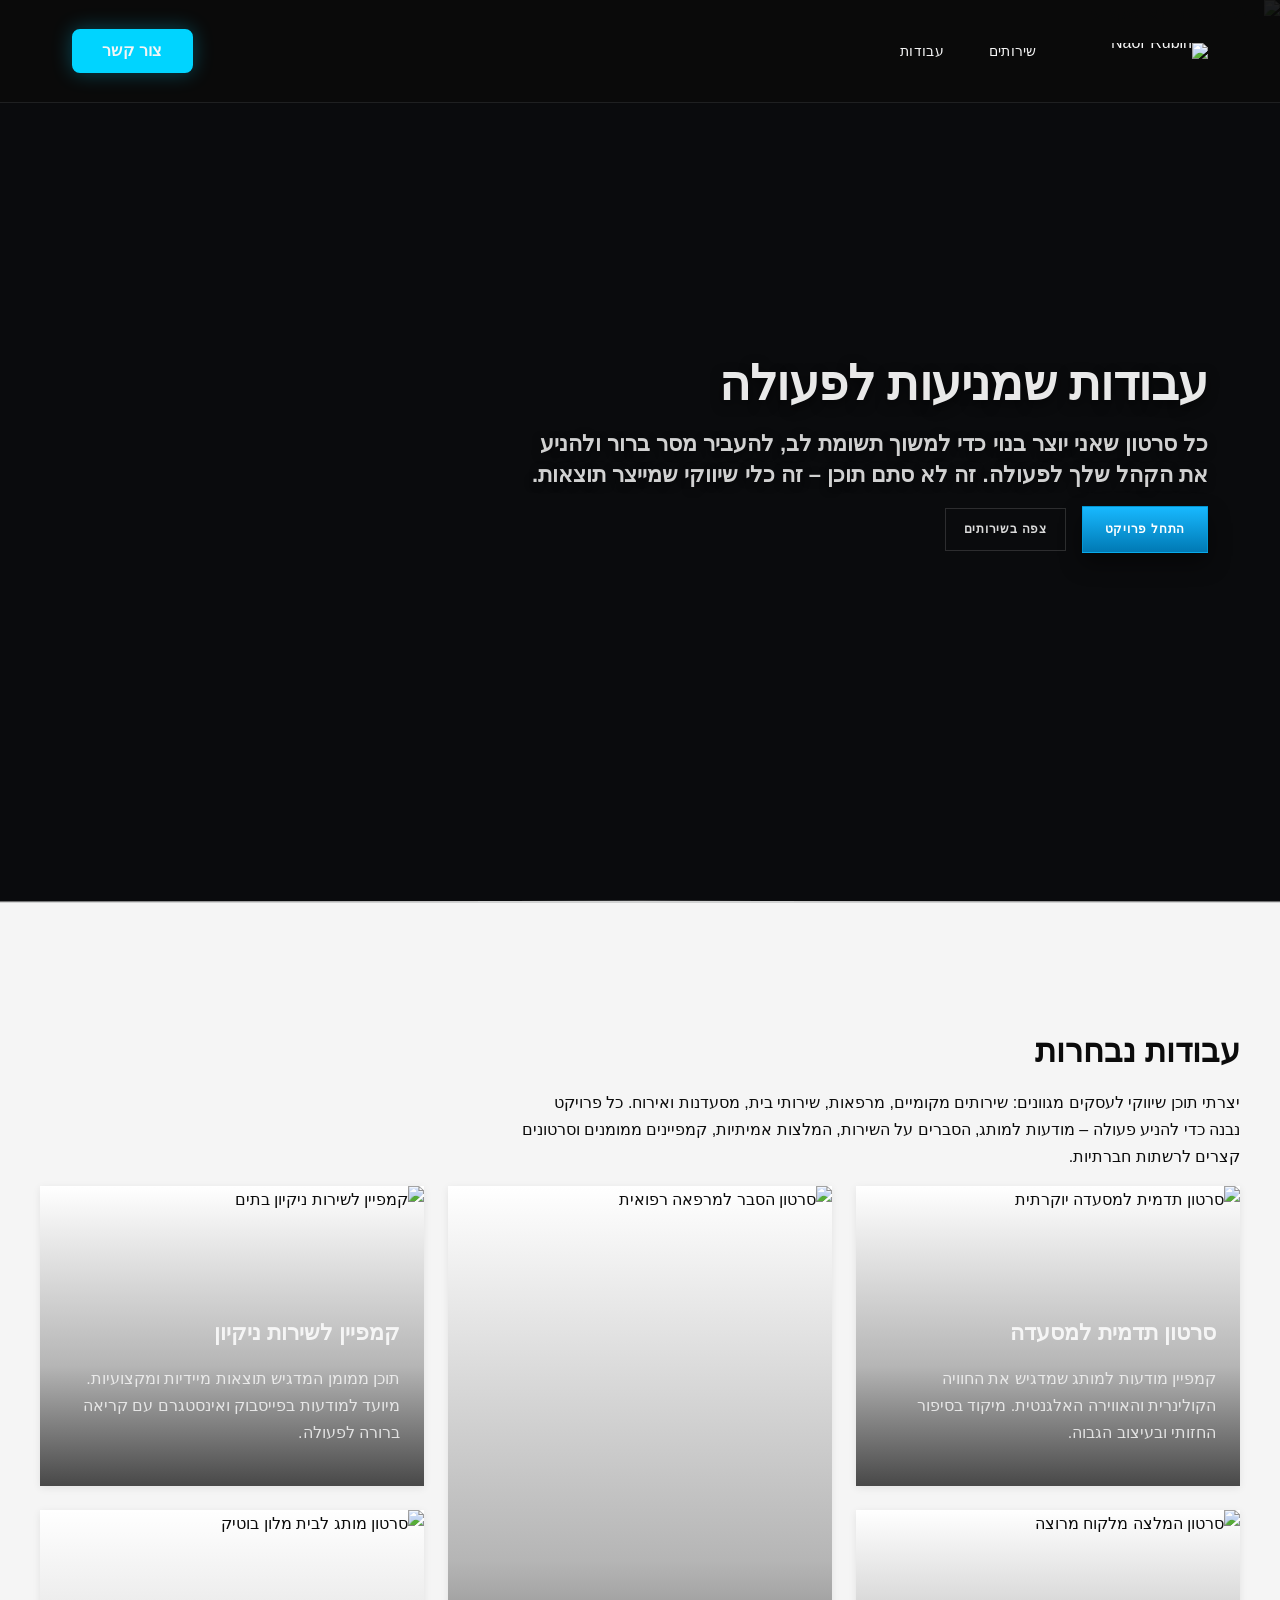
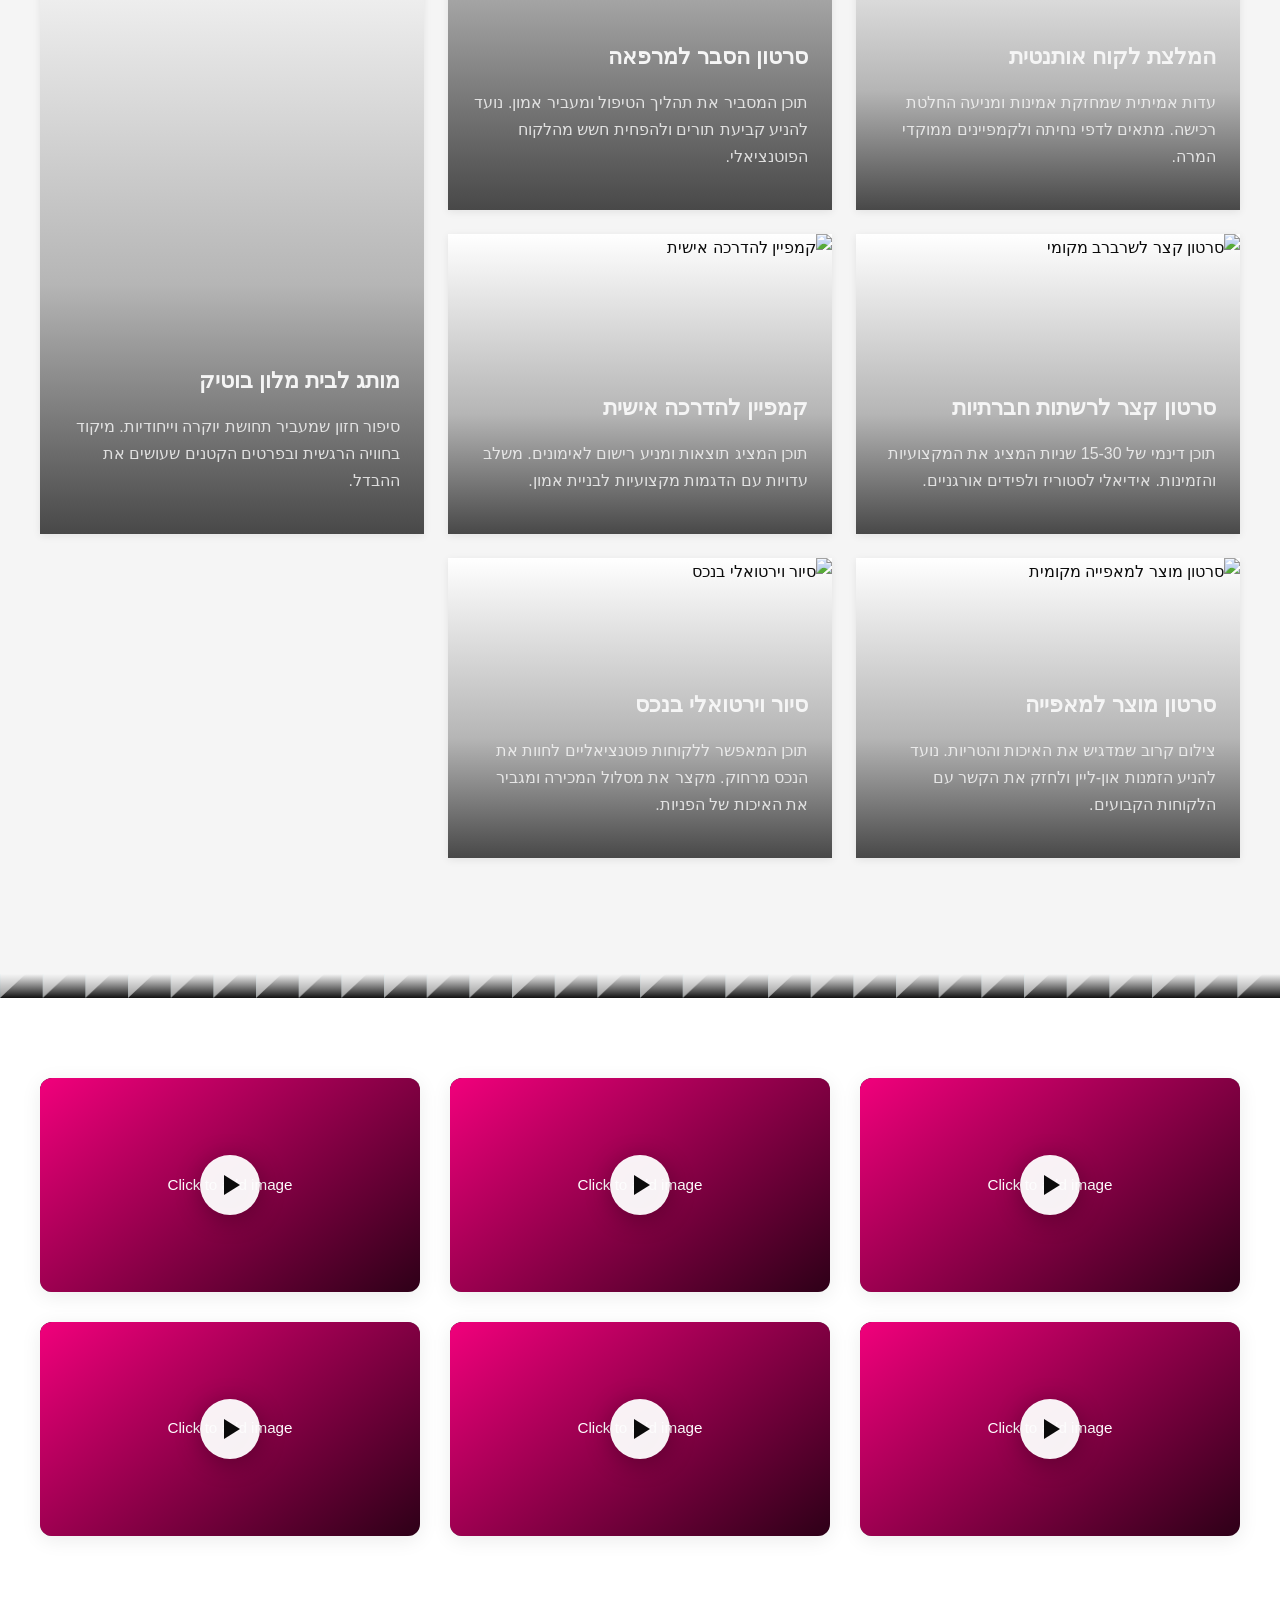
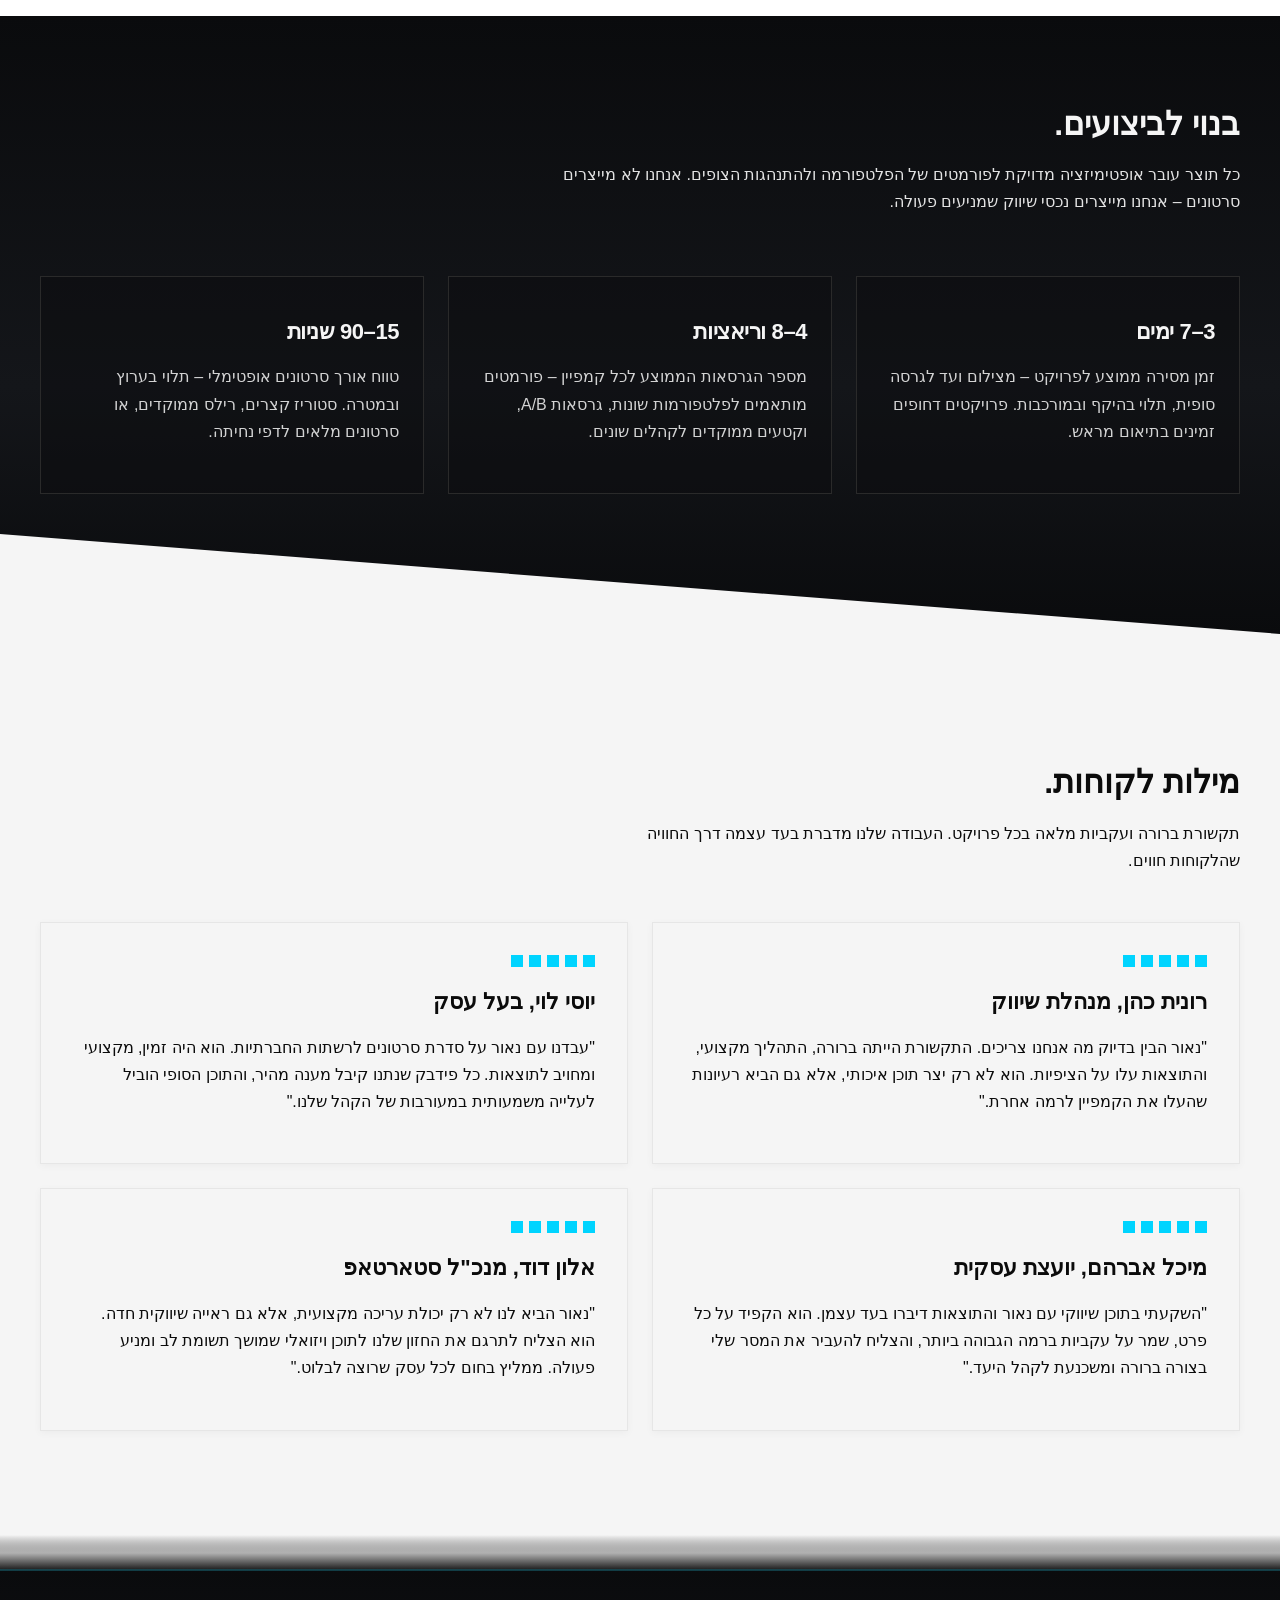
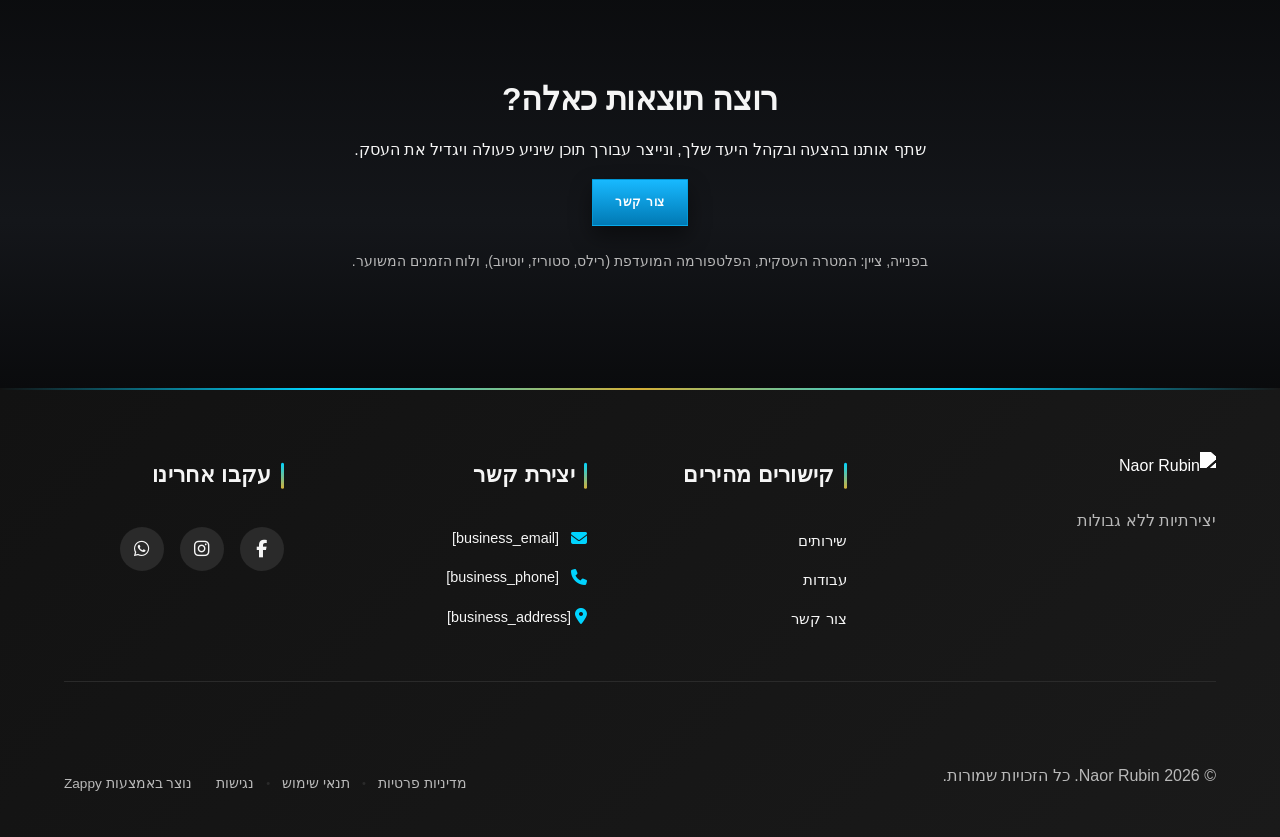
==== commit 474bdfb7: "Background sync: Progressive GitHub Sync" ====
--- a/work.html
+++ b/work.html
@@ -805,17 +805,17 @@
   </div>
 </section>
 
-<section class="work-portfolio-section" data-layout-spec="עבודות-portfolio">
+<section class="work-portfolio-section" data-layout-spec="עבודות-portfolio" id="zappy-section-1" style="min-height: 1695.16px !important;">
   <div class="work-portfolio-container">
     <header class="work-portfolio-header">
       <h2>עבודות נבחרות</h2>
       <p>יצרתי תוכן שיווקי לעסקים מגוונים: שירותים מקומיים, מרפאות, שירותי בית, מסעדנות ואירוח. כל פרויקט נבנה כדי להניע פעולה – מודעות למותג, הסברים על השירות, המלצות אמיתיות, קמפיינים ממומנים וסרטונים קצרים לרשתות חברתיות.</p>
     </header>
 
-    <div class="work-portfolio-grid">
-      <article class="work-portfolio-tile">
+    <div class="work-portfolio-grid zappy-preserve-css-grid" id="zappy-auto-grid-1773595271938-uhfk69" data-zappy-auto-grid="true" data-original-item-width="384" data-original-gap="24px" style="grid-template-columns: 384px 384px 384px;">
+      <article class="work-portfolio-tile" data-grid-item-index="0">
         <div class="work-portfolio-tile-image">
-          <img data-placeholder="work-portfolio-image-1" data-context="Cinematic promotional video still for a luxury restaurant interior, warm ambient lighting, elegant table setting with wine glasses, shallow depth of field, premium food photography style for digital marketing" width="600" height="450" src="/assets/site-work-portfolio-image-1.webp" alt="סרטון תדמית למסעדה יוקרתית">
+          <img data-placeholder="work-portfolio-image-1" data-context="Cinematic promotional video still for a luxury restaurant interior, warm ambient lighting, elegant table setting with wine glasses, shallow depth of field, premium food photography style for digital marketing" width="600" height="450" src="/assets/site-work-portfolio-image-1.webp" alt="סרטון תדמית למסעדה יוקרתית" data-element-type="image" data-element-id="img-1773595271917-f9d9gg8rv" class="zappy-editable-image" data-resize-handler-attached="true" data-original-position="static" style="position: relative;">
           <div class="work-portfolio-tile-overlay"></div>
         </div>
         <div class="work-portfolio-tile-content">
@@ -824,9 +824,9 @@
         </div>
       </article>
 
-      <article class="work-portfolio-tile work-portfolio-tile-tall">
+      <article class="work-portfolio-tile work-portfolio-tile-tall" data-grid-item-index="1">
         <div class="work-portfolio-tile-image">
-          <img data-placeholder="work-portfolio-image-2" data-context="Professional medical clinic interior video frame, modern clean white aesthetic, doctor consulting with patient, natural lighting, healthcare marketing content, trust and professionalism" width="600" height="700" src="/assets/site-work-portfolio-image-2.webp" alt="סרטון הסבר למרפאה רפואית">
+          <img data-placeholder="work-portfolio-image-2" data-context="Professional medical clinic interior video frame, modern clean white aesthetic, doctor consulting with patient, natural lighting, healthcare marketing content, trust and professionalism" width="600" height="700" src="/assets/site-work-portfolio-image-2.webp" alt="סרטון הסבר למרפאה רפואית" data-element-type="image" data-element-id="img-1773595271917-vxd25tc2l" class="zappy-editable-image" data-resize-handler-attached="true" data-original-position="static" style="position: relative;">
           <div class="work-portfolio-tile-overlay"></div>
         </div>
         <div class="work-portfolio-tile-content">
@@ -835,9 +835,9 @@
         </div>
       </article>
 
-      <article class="work-portfolio-tile">
+      <article class="work-portfolio-tile" data-grid-item-index="2">
         <div class="work-portfolio-tile-image">
-          <img data-placeholder="work-portfolio-image-3" data-context="Home cleaning service professional at work, modern residential interior, cleaning equipment in action, bright natural light, before-after transformation feel, local service marketing" width="600" height="450" src="/assets/site-work-portfolio-image-3.webp" alt="קמפיין לשירות ניקיון בתים">
+          <img data-placeholder="work-portfolio-image-3" data-context="Home cleaning service professional at work, modern residential interior, cleaning equipment in action, bright natural light, before-after transformation feel, local service marketing" width="600" height="450" src="/assets/site-work-portfolio-image-3.webp" alt="קמפיין לשירות ניקיון בתים" data-element-type="image" data-element-id="img-1773595271917-qa22d0e44" class="zappy-editable-image" data-resize-handler-attached="true" data-original-position="static" style="position: relative;">
           <div class="work-portfolio-tile-overlay"></div>
         </div>
         <div class="work-portfolio-tile-content">
@@ -846,9 +846,9 @@
         </div>
       </article>
 
-      <article class="work-portfolio-tile">
+      <article class="work-portfolio-tile" data-grid-item-index="3">
         <div class="work-portfolio-tile-image">
-          <img data-placeholder="work-portfolio-image-4" data-context="Customer testimonial video recording setup, happy client speaking to camera, authentic home background, genuine smile, social proof content for service business marketing" width="600" height="450" src="/assets/site-work-portfolio-image-4.webp" alt="סרטון המלצה מלקוח מרוצה">
+          <img data-placeholder="work-portfolio-image-4" data-context="Customer testimonial video recording setup, happy client speaking to camera, authentic home background, genuine smile, social proof content for service business marketing" width="600" height="450" src="/assets/site-work-portfolio-image-4.webp" alt="סרטון המלצה מלקוח מרוצה" data-element-type="image" data-element-id="img-1773595271917-9oxq5wyhc" class="zappy-editable-image" data-resize-handler-attached="true" data-original-position="static" style="position: relative;">
           <div class="work-portfolio-tile-overlay"></div>
         </div>
         <div class="work-portfolio-tile-content">
@@ -857,9 +857,9 @@
         </div>
       </article>
 
-      <article class="work-portfolio-tile work-portfolio-tile-tall">
+      <article class="work-portfolio-tile work-portfolio-tile-tall" data-grid-item-index="4">
         <div class="work-portfolio-tile-image">
-          <img data-placeholder="work-portfolio-image-5" data-context="Boutique hotel lobby cinematic shot, elegant interior design, soft evening lighting, luxury hospitality atmosphere, brand storytelling for tourism marketing" width="600" height="700" src="/assets/site-work-portfolio-image-5.webp" alt="סרטון מותג לבית מלון בוטיק">
+          <img data-placeholder="work-portfolio-image-5" data-context="Boutique hotel lobby cinematic shot, elegant interior design, soft evening lighting, luxury hospitality atmosphere, brand storytelling for tourism marketing" width="600" height="700" src="/assets/site-work-portfolio-image-5.webp" alt="סרטון מותג לבית מלון בוטיק" data-element-type="image" data-element-id="img-1773595271917-y4q3ucwam" class="zappy-editable-image" data-resize-handler-attached="true" data-original-position="static" style="position: relative;">
           <div class="work-portfolio-tile-overlay"></div>
         </div>
         <div class="work-portfolio-tile-content">
@@ -868,9 +868,9 @@
         </div>
       </article>
 
-      <article class="work-portfolio-tile">
+      <article class="work-portfolio-tile" data-grid-item-index="5">
         <div class="work-portfolio-tile-image">
-          <img data-placeholder="work-portfolio-image-6" data-context="Plumber fixing modern kitchen faucet close-up, professional tools, clean hands working, trustworthy local service provider, home maintenance marketing content" width="600" height="450" src="/assets/site-work-portfolio-image-6.webp" alt="סרטון קצר לשרברב מקומי">
+          <img data-placeholder="work-portfolio-image-6" data-context="Plumber fixing modern kitchen faucet close-up, professional tools, clean hands working, trustworthy local service provider, home maintenance marketing content" width="600" height="450" src="/assets/site-work-portfolio-image-6.webp" alt="סרטון קצר לשרברב מקומי" data-element-type="image" data-element-id="img-1773595271917-zuvju4awa" class="zappy-editable-image" data-resize-handler-attached="true" data-original-position="static" style="position: relative;">
           <div class="work-portfolio-tile-overlay"></div>
         </div>
         <div class="work-portfolio-tile-content">
@@ -879,9 +879,9 @@
         </div>
       </article>
 
-      <article class="work-portfolio-tile">
+      <article class="work-portfolio-tile" data-grid-item-index="6">
         <div class="work-portfolio-tile-image">
-          <img data-placeholder="work-portfolio-image-7" data-context="Fitness trainer demonstrating exercise in modern gym, energetic movement, motivational atmosphere, health and wellness marketing, personal training service promotion" width="600" height="450" src="/assets/site-work-portfolio-image-7.webp" alt="קמפיין להדרכה אישית">
+          <img data-placeholder="work-portfolio-image-7" data-context="Fitness trainer demonstrating exercise in modern gym, energetic movement, motivational atmosphere, health and wellness marketing, personal training service promotion" width="600" height="450" src="/assets/site-work-portfolio-image-7.webp" alt="קמפיין להדרכה אישית" data-element-type="image" data-element-id="img-1773595271917-yukwgxlvi" class="zappy-editable-image" data-resize-handler-attached="true" data-original-position="static" style="position: relative;">
           <div class="work-portfolio-tile-overlay"></div>
         </div>
         <div class="work-portfolio-tile-content">
@@ -890,9 +890,9 @@
         </div>
       </article>
 
-      <article class="work-portfolio-tile">
+      <article class="work-portfolio-tile" data-grid-item-index="7">
         <div class="work-portfolio-tile-image">
-          <img data-placeholder="work-portfolio-image-8" data-context="Artisan bakery product showcase, fresh pastries on rustic wooden surface, golden hour lighting, close-up food photography, local business storytelling content" width="600" height="450" src="/assets/site-work-portfolio-image-8.webp" alt="סרטון מוצר למאפייה מקומית">
+          <img data-placeholder="work-portfolio-image-8" data-context="Artisan bakery product showcase, fresh pastries on rustic wooden surface, golden hour lighting, close-up food photography, local business storytelling content" width="600" height="450" src="/assets/site-work-portfolio-image-8.webp" alt="סרטון מוצר למאפייה מקומית" data-element-type="image" data-element-id="img-1773595271917-20l9agvd3" class="zappy-editable-image" data-resize-handler-attached="true" data-original-position="static" style="position: relative;">
           <div class="work-portfolio-tile-overlay"></div>
         </div>
         <div class="work-portfolio-tile-content">
@@ -901,9 +901,9 @@
         </div>
       </article>
 
-      <article class="work-portfolio-tile">
+      <article class="work-portfolio-tile" data-grid-item-index="8">
         <div class="work-portfolio-tile-image">
-          <img data-placeholder="work-portfolio-image-9" data-context="Real estate property tour video frame, modern apartment interior, wide angle shot, bright spacious living room, professional property marketing content" width="600" height="450" src="/assets/site-work-portfolio-image-9.webp" alt="סיור וירטואלי בנכס">
+          <img data-placeholder="work-portfolio-image-9" data-context="Real estate property tour video frame, modern apartment interior, wide angle shot, bright spacious living room, professional property marketing content" width="600" height="450" src="/assets/site-work-portfolio-image-9.webp" alt="סיור וירטואלי בנכס" data-element-type="image" data-element-id="img-1773595271917-mv3v2fp5e" class="zappy-editable-image" data-resize-handler-attached="true" data-original-position="static" style="position: relative;">
           <div class="work-portfolio-tile-overlay"></div>
         </div>
         <div class="work-portfolio-tile-content">
@@ -923,7 +923,7 @@
           <stop offset="100%" style="stop-color:var(--bg-dark);stop-opacity:1"></stop>
         </linearGradient>
         <pattern id="work-portfolio-grid" x="0" y="0" width="40" height="40" patternunits="userSpaceOnUse">
-          <path d="M 40 0 L 0 0 0 40" fill="#0A0B0D" stroke="rgba(0,212,255,0.15)" stroke-width="0.5"></path>
+          <path d="M 40 0 L 0 0 0 40" fill="var(--bg-light)" stroke="rgba(0,212,255,0.15)" stroke-width="0.5"></path>
         </pattern>
       </defs>
       <rect x="0" y="0" width="1200" height="120" fill="url(#work-portfolio-gradient)"></rect>
@@ -931,6 +931,92 @@
     </svg>
   </div>
 </section>
+
+<section class="video-gallery-section" dir="rtl" data-zappy-component="true" id="ai-section-1773595352160-ey9quhg">
+  <div class="video-gallery-container">
+    <div class="video-grid">
+      <!-- Video 1 -->
+      <div class="video-item">
+        <div class="video-thumbnail">
+          <img data-placeholder="video-thumb-1" data-context="Professional business video thumbnail showing modern office workspace with natural lighting, cinematic composition" src="data:image/svg+xml,%3Csvg xmlns=%27http://www.w3.org/2000/svg%27 width=%27400%27 height=%27300%27%3E%3Cdefs%3E%3ClinearGradient id=%27grad%27 x1=%270%25%27 y1=%270%25%27 x2=%27100%25%27 y2=%27100%25%27%3E%3Cstop offset=%270%25%27 style=%27stop-color:%23FF0083;stop-opacity:1%27 /%3E%3Cstop offset=%27100%25%27 style=%27stop-color:%23FF008320;stop-opacity:1%27 /%3E%3C/linearGradient%3E%3C/defs%3E%3Crect width=%27100%25%27 height=%27100%25%27 fill=%27url(%23grad)%27/%3E%3Ctext x=%2750%25%27 y=%2750%25%27 font-family=%27Arial, sans-serif%27 font-size=%2716%27 fill=%27white%27 text-anchor=%27middle%27 dy=%27.3em%27 font-weight=%27500%27%3EClick%20to%20add%20image%3C/text%3E%3C/svg%3E" alt="סרטון 1" data-zappy-editable-image="true" class="thumbnail-image">
+          <button class="play-button" aria-label="נגן סרטון">
+            <svg width="60" height="60" viewbox="0 0 60 60" fill="none" xmlns="http://www.w3.org/2000/svg">
+              <circle cx="30" cy="30" r="30" fill="white" fill-opacity="0.95"></circle>
+              <path d="M24 20L40 30L24 40V20Z" fill="var(--primary)"></path>
+            </svg>
+          </button>
+        </div>
+      </div>
+
+      <!-- Video 2 -->
+      <div class="video-item">
+        <div class="video-thumbnail">
+          <img data-placeholder="video-thumb-2" data-context="Dynamic marketing video thumbnail with creative product showcase, vibrant colors, professional lighting" src="data:image/svg+xml,%3Csvg xmlns=%27http://www.w3.org/2000/svg%27 width=%27400%27 height=%27300%27%3E%3Cdefs%3E%3ClinearGradient id=%27grad%27 x1=%270%25%27 y1=%270%25%27 x2=%27100%25%27 y2=%27100%25%27%3E%3Cstop offset=%270%25%27 style=%27stop-color:%23FF0083;stop-opacity:1%27 /%3E%3Cstop offset=%27100%25%27 style=%27stop-color:%23FF008320;stop-opacity:1%27 /%3E%3C/linearGradient%3E%3C/defs%3E%3Crect width=%27100%25%27 height=%27100%25%27 fill=%27url(%23grad)%27/%3E%3Ctext x=%2750%25%27 y=%2750%25%27 font-family=%27Arial, sans-serif%27 font-size=%2716%27 fill=%27white%27 text-anchor=%27middle%27 dy=%27.3em%27 font-weight=%27500%27%3EClick%20to%20add%20image%3C/text%3E%3C/svg%3E" alt="סרטון 2" data-zappy-editable-image="true" class="thumbnail-image">
+          <button class="play-button" aria-label="נגן סרטון">
+            <svg width="60" height="60" viewbox="0 0 60 60" fill="none" xmlns="http://www.w3.org/2000/svg">
+              <circle cx="30" cy="30" r="30" fill="white" fill-opacity="0.95"></circle>
+              <path d="M24 20L40 30L24 40V20Z" fill="var(--primary)"></path>
+            </svg>
+          </button>
+        </div>
+      </div>
+
+      <!-- Video 3 -->
+      <div class="video-item">
+        <div class="video-thumbnail">
+          <img data-placeholder="video-thumb-3" data-context="Engaging testimonial video thumbnail showing satisfied customer in professional setting, warm lighting" src="data:image/svg+xml,%3Csvg xmlns=%27http://www.w3.org/2000/svg%27 width=%27400%27 height=%27300%27%3E%3Cdefs%3E%3ClinearGradient id=%27grad%27 x1=%270%25%27 y1=%270%25%27 x2=%27100%25%27 y2=%27100%25%27%3E%3Cstop offset=%270%25%27 style=%27stop-color:%23FF0083;stop-opacity:1%27 /%3E%3Cstop offset=%27100%25%27 style=%27stop-color:%23FF008320;stop-opacity:1%27 /%3E%3C/linearGradient%3E%3C/defs%3E%3Crect width=%27100%25%27 height=%27100%25%27 fill=%27url(%23grad)%27/%3E%3Ctext x=%2750%25%27 y=%2750%25%27 font-family=%27Arial, sans-serif%27 font-size=%2716%27 fill=%27white%27 text-anchor=%27middle%27 dy=%27.3em%27 font-weight=%27500%27%3EClick%20to%20add%20image%3C/text%3E%3C/svg%3E" alt="סרטון 3" data-zappy-editable-image="true" class="thumbnail-image">
+          <button class="play-button" aria-label="נגן סרטון">
+            <svg width="60" height="60" viewbox="0 0 60 60" fill="none" xmlns="http://www.w3.org/2000/svg">
+              <circle cx="30" cy="30" r="30" fill="white" fill-opacity="0.95"></circle>
+              <path d="M24 20L40 30L24 40V20Z" fill="var(--primary)"></path>
+            </svg>
+          </button>
+        </div>
+      </div>
+
+      <!-- Video 4 -->
+      <div class="video-item">
+        <div class="video-thumbnail">
+          <img data-placeholder="video-thumb-4" data-context="Corporate video thumbnail with team collaboration, modern conference room, professional atmosphere" src="data:image/svg+xml,%3Csvg xmlns=%27http://www.w3.org/2000/svg%27 width=%27400%27 height=%27300%27%3E%3Cdefs%3E%3ClinearGradient id=%27grad%27 x1=%270%25%27 y1=%270%25%27 x2=%27100%25%27 y2=%27100%25%27%3E%3Cstop offset=%270%25%27 style=%27stop-color:%23FF0083;stop-opacity:1%27 /%3E%3Cstop offset=%27100%25%27 style=%27stop-color:%23FF008320;stop-opacity:1%27 /%3E%3C/linearGradient%3E%3C/defs%3E%3Crect width=%27100%25%27 height=%27100%25%27 fill=%27url(%23grad)%27/%3E%3Ctext x=%2750%25%27 y=%2750%25%27 font-family=%27Arial, sans-serif%27 font-size=%2716%27 fill=%27white%27 text-anchor=%27middle%27 dy=%27.3em%27 font-weight=%27500%27%3EClick%20to%20add%20image%3C/text%3E%3C/svg%3E" alt="סרטון 4" data-zappy-editable-image="true" class="thumbnail-image">
+          <button class="play-button" aria-label="נגן סרטון">
+            <svg width="60" height="60" viewbox="0 0 60 60" fill="none" xmlns="http://www.w3.org/2000/svg">
+              <circle cx="30" cy="30" r="30" fill="white" fill-opacity="0.95"></circle>
+              <path d="M24 20L40 30L24 40V20Z" fill="var(--primary)"></path>
+            </svg>
+          </button>
+        </div>
+      </div>
+
+      <!-- Video 5 -->
+      <div class="video-item">
+        <div class="video-thumbnail">
+          <img data-placeholder="video-thumb-5" data-context="Creative promotional video thumbnail with bold visuals, energetic composition, high-quality production" src="data:image/svg+xml,%3Csvg xmlns=%27http://www.w3.org/2000/svg%27 width=%27400%27 height=%27300%27%3E%3Cdefs%3E%3ClinearGradient id=%27grad%27 x1=%270%25%27 y1=%270%25%27 x2=%27100%25%27 y2=%27100%25%27%3E%3Cstop offset=%270%25%27 style=%27stop-color:%23FF0083;stop-opacity:1%27 /%3E%3Cstop offset=%27100%25%27 style=%27stop-color:%23FF008320;stop-opacity:1%27 /%3E%3C/linearGradient%3E%3C/defs%3E%3Crect width=%27100%25%27 height=%27100%25%27 fill=%27url(%23grad)%27/%3E%3Ctext x=%2750%25%27 y=%2750%25%27 font-family=%27Arial, sans-serif%27 font-size=%2716%27 fill=%27white%27 text-anchor=%27middle%27 dy=%27.3em%27 font-weight=%27500%27%3EClick%20to%20add%20image%3C/text%3E%3C/svg%3E" alt="סרטון 5" data-zappy-editable-image="true" class="thumbnail-image">
+          <button class="play-button" aria-label="נגן סרטון">
+            <svg width="60" height="60" viewbox="0 0 60 60" fill="none" xmlns="http://www.w3.org/2000/svg">
+              <circle cx="30" cy="30" r="30" fill="white" fill-opacity="0.95"></circle>
+              <path d="M24 20L40 30L24 40V20Z" fill="var(--primary)"></path>
+            </svg>
+          </button>
+        </div>
+      </div>
+
+      <!-- Video 6 -->
+      <div class="video-item">
+        <div class="video-thumbnail">
+          <img data-placeholder="video-thumb-6" data-context="Behind-the-scenes video thumbnail showing production process, creative workspace, authentic moment" src="data:image/svg+xml,%3Csvg xmlns=%27http://www.w3.org/2000/svg%27 width=%27400%27 height=%27300%27%3E%3Cdefs%3E%3ClinearGradient id=%27grad%27 x1=%270%25%27 y1=%270%25%27 x2=%27100%25%27 y2=%27100%25%27%3E%3Cstop offset=%270%25%27 style=%27stop-color:%23FF0083;stop-opacity:1%27 /%3E%3Cstop offset=%27100%25%27 style=%27stop-color:%23FF008320;stop-opacity:1%27 /%3E%3C/linearGradient%3E%3C/defs%3E%3Crect width=%27100%25%27 height=%27100%25%27 fill=%27url(%23grad)%27/%3E%3Ctext x=%2750%25%27 y=%2750%25%27 font-family=%27Arial, sans-serif%27 font-size=%2716%27 fill=%27white%27 text-anchor=%27middle%27 dy=%27.3em%27 font-weight=%27500%27%3EClick%20to%20add%20image%3C/text%3E%3C/svg%3E" alt="סרטון 6" data-zappy-editable-image="true" class="thumbnail-image">
+          <button class="play-button" aria-label="נגן סרטון">
+            <svg width="60" height="60" viewbox="0 0 60 60" fill="none" xmlns="http://www.w3.org/2000/svg">
+              <circle cx="30" cy="30" r="30" fill="white" fill-opacity="0.95"></circle>
+              <path d="M24 20L40 30L24 40V20Z" fill="var(--primary)"></path>
+            </svg>
+          </button>
+        </div>
+      </div>
+    </div>
+  </div>
+</section>
+
+
 
 <section class="work-stats-section" data-layout-spec="עבודות-stats">
   <div class="work-stats-container">
--- a/styles.css
+++ b/styles.css
@@ -5900,6 +5900,198 @@
   }
 }
 
+/* Added Component Styles */
+/* Video Gallery Section */
+.video-gallery-section {
+  padding: 80px 20px;
+  background-color: #ffffff;
+  direction: rtl;
+}
+
+.video-gallery-container {
+  max-width: 1200px;
+  margin: 0 auto;
+}
+
+/* Video Grid Layout */
+.video-grid {
+  display: grid;
+  grid-template-columns: repeat(auto-fit, minmax(320px, 1fr));
+  gap: 30px;
+  width: 100%;
+}
+
+/* Video Item */
+.video-item {
+  position: relative;
+  width: 100%;
+  border-radius: 12px;
+  overflow: hidden;
+  box-shadow: 0 4px 20px rgba(0, 0, 0, 0.08);
+  transition: all 0.3s cubic-bezier(0.4, 0, 0.2, 1);
+  background-color: #f5f5f5;
+}
+
+.video-item:hover {
+  transform: translateY(-8px);
+  box-shadow: 0 12px 40px rgba(0, 0, 0, 0.15);
+}
+
+/* Video Thumbnail Container */
+.video-thumbnail {
+  position: relative;
+  width: 100%;
+  padding-bottom: 56.25%; /* 16:9 Aspect Ratio */
+  overflow: hidden;
+  background-color: #000;
+  cursor: pointer;
+}
+
+/* Thumbnail Image */
+.thumbnail-image {
+  position: absolute;
+  top: 0;
+  left: 0;
+  width: 100%;
+  height: 100%;
+  object-fit: cover;
+  transition: transform 0.4s cubic-bezier(0.4, 0, 0.2, 1);
+}
+
+.video-item:hover .thumbnail-image {
+  transform: scale(1.05);
+}
+
+/* Play Button */
+.play-button {
+  position: absolute;
+  top: 50%;
+  left: 50%;
+  transform: translate(-50%, -50%);
+  background: none;
+  border: none;
+  cursor: pointer;
+  z-index: 2;
+  transition: all 0.3s ease;
+  padding: 0;
+  width: 60px;
+  height: 60px;
+}
+
+.play-button:hover {
+  transform: translate(-50%, -50%) scale(1.15);
+}
+
+.play-button:focus {
+  outline: 3px solid #18B9FF;
+  outline-offset: 4px;
+  border-radius: 50%;
+}
+
+.play-button svg {
+  filter: drop-shadow(0 4px 12px rgba(0, 0, 0, 0.3));
+  transition: filter 0.3s ease;
+}
+
+.video-item:hover .play-button svg {
+  filter: drop-shadow(0 6px 20px rgba(0, 0, 0, 0.4));
+}
+
+/* Overlay Effect on Hover */
+.video-thumbnail::before {
+  content: '';
+  position: absolute;
+  top: 0;
+  left: 0;
+  right: 0;
+  bottom: 0;
+  background: linear-gradient(180deg, rgba(0,0,0,0) 0%, rgba(0,0,0,0.3) 100%);
+  opacity: 0;
+  transition: opacity 0.3s ease;
+  z-index: 1;
+  pointer-events: none;
+}
+
+.video-item:hover .video-thumbnail::before {
+  opacity: 1;
+}
+
+/* Responsive Design */
+@media (max-width: 1024px) {
+  .video-grid {
+    grid-template-columns: repeat(2, 1fr);
+    gap: 24px;
+  }
+  
+  .video-gallery-section {
+    padding: 60px 20px;
+  }
+}
+
+@media (max-width: 768px) {
+  .video-grid {
+    grid-template-columns: 1fr;
+    gap: 20px;
+  }
+  
+  .video-gallery-section {
+    padding: 50px 16px;
+  }
+  
+  .play-button {
+    width: 50px;
+    height: 50px;
+  }
+  
+  .play-button svg {
+    width: 50px;
+    height: 50px;
+  }
+}
+
+@media (max-width: 480px) {
+  .video-gallery-section {
+    padding: 40px 16px;
+  }
+  
+  .video-grid {
+    gap: 16px;
+  }
+  
+  .video-item {
+    border-radius: 8px;
+  }
+}
+
+/* Accessibility - Reduced Motion */
+@media (prefers-reduced-motion: reduce) {
+  .video-item,
+  .thumbnail-image,
+  .play-button,
+  .video-thumbnail::before {
+    transition: none;
+  }
+  
+  .video-item:hover {
+    transform: none;
+  }
+  
+  .video-item:hover .thumbnail-image {
+    transform: none;
+  }
+}
+
+/* High Contrast Mode Support */
+@media (prefers-contrast: high) {
+  .video-item {
+    border: 2px solid var(--primary);
+  }
+  
+  .play-button:focus {
+    outline-width: 4px;
+  }
+}
+
 /* ========== RTL MOBILE NAVBAR FIX (zappy-rtl-mobile-fix) ========== */
 /* High-specificity rules to ensure RTL positioning wins over any [lang="en"] conflicts */
 /* For RTL sites: hamburger on RIGHT, phone on LEFT (mirror of LTR layout) */
